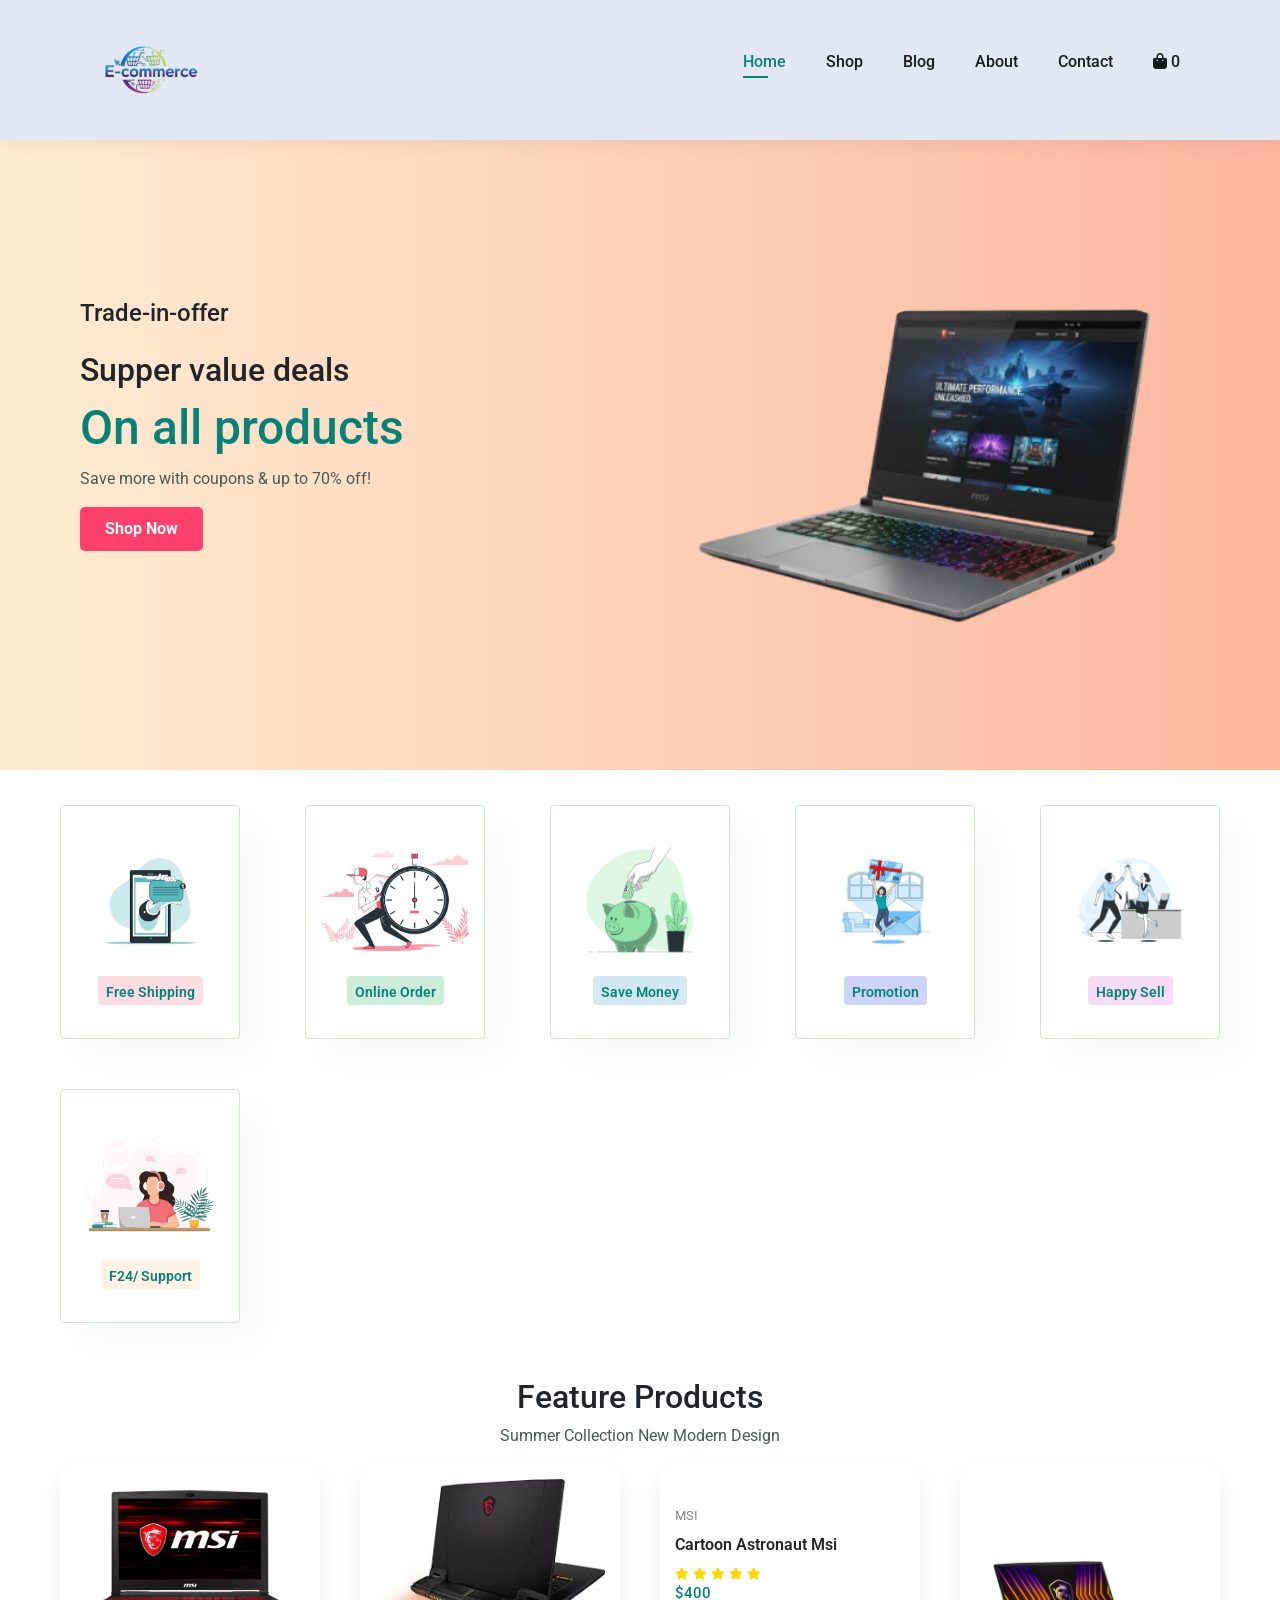
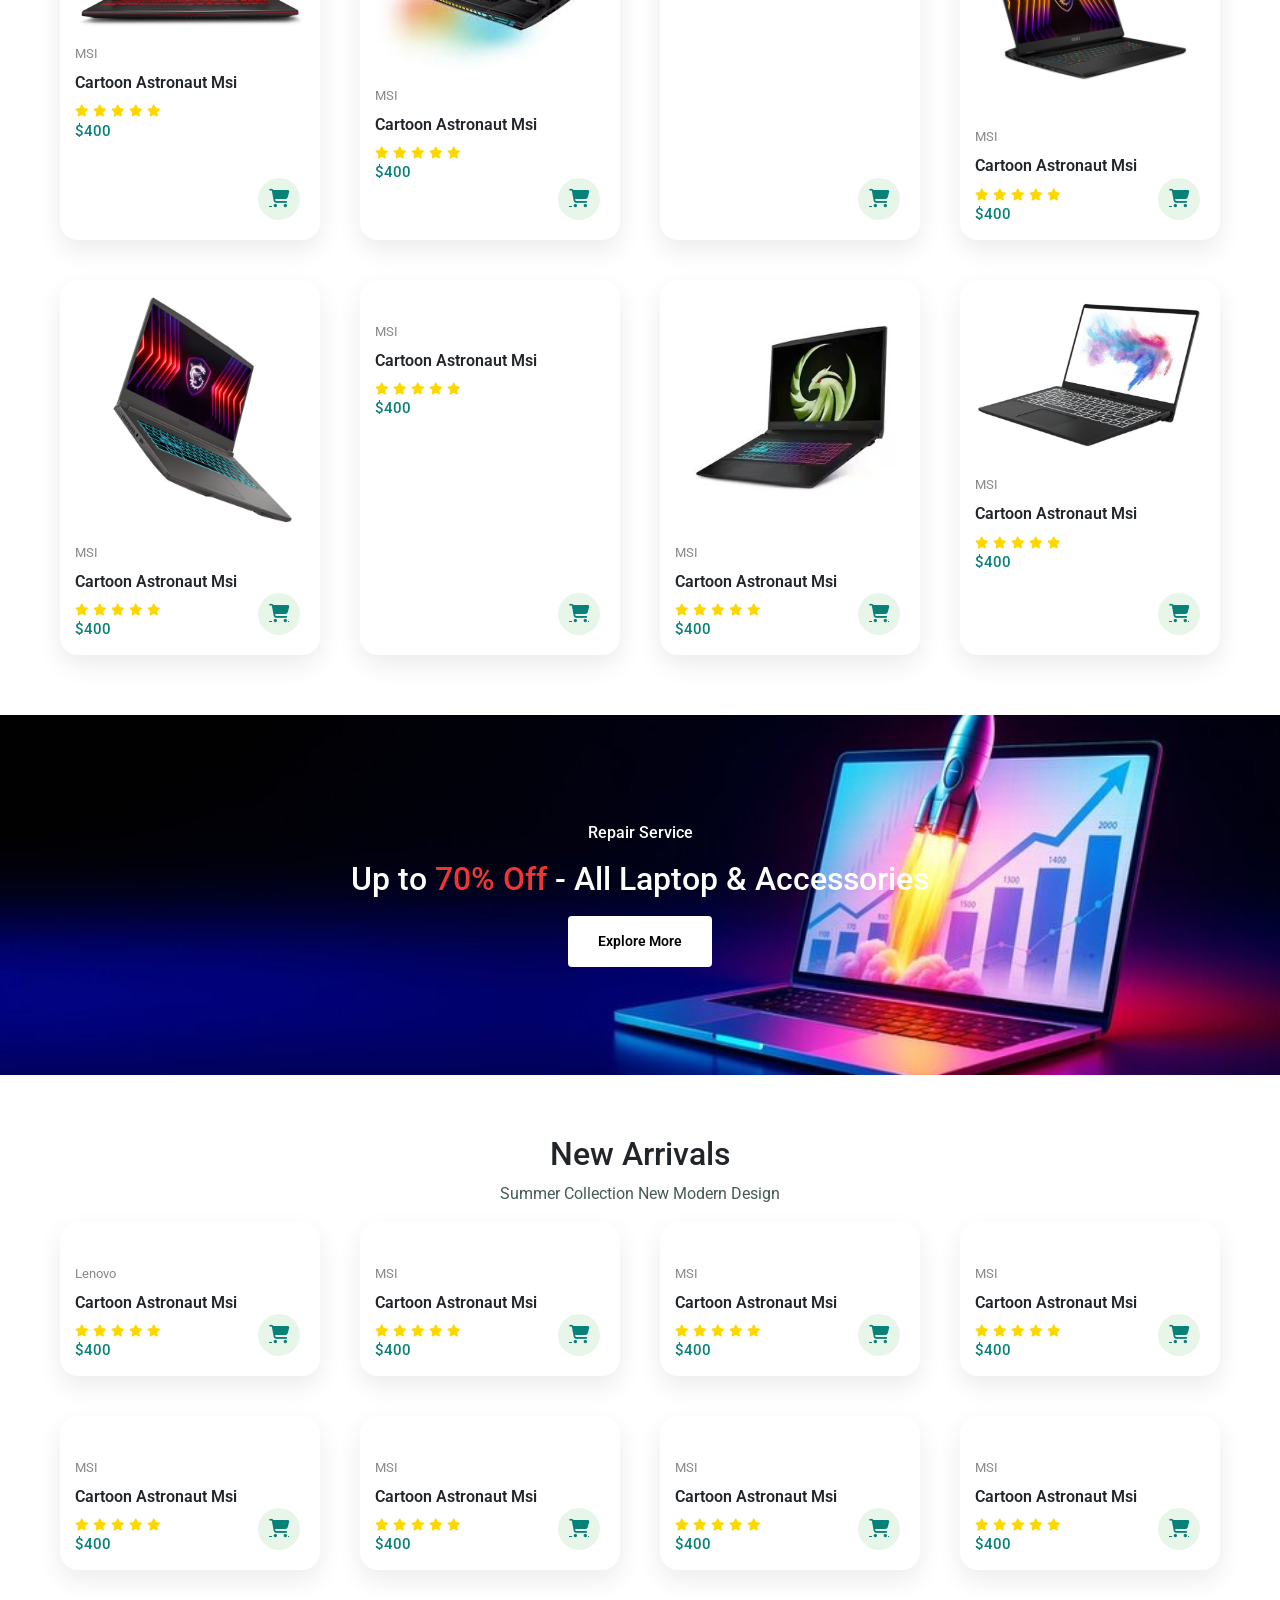
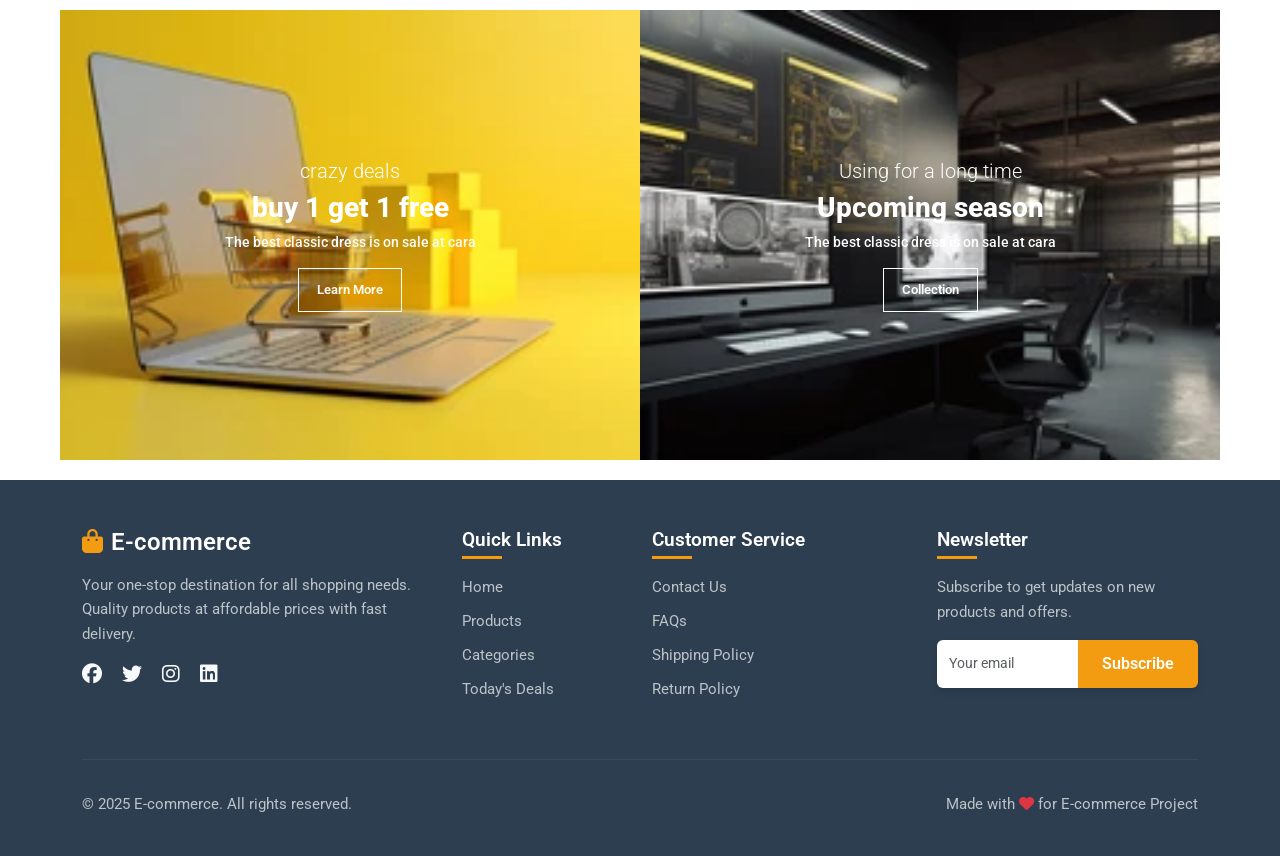
==== index.html @ ce1aa516 "shop-page" ====
<!DOCTYPE html>
<html lang="en">

<head>
    <meta charset="UTF-8">
    <meta name="viewport" content="width=device-width, initial-scale=1.0">
    <title>Home page</title>
    <link rel="stylesheet" href="/style/main.css">
    <link rel="stylesheet" href="https://cdnjs.cloudflare.com/ajax/libs/font-awesome/6.4.0/css/all.min.css">
    <link href="https://cdn.jsdelivr.net/npm/bootstrap@5.3.0-alpha1/dist/css/bootstrap.min.css" rel="stylesheet">
</head>
<body>
    <section id="header">
        <a href="#"><img class="logo" src="/assets/image/logo.png" alt=""></a>
        <div>
            <ul id="navbar">
                <li><a class="active" href="index.html">Home</a></li>
                <li><a href="/template/shop.html">Shop</a></li>
                <li><a href="/template/blog.html">Blog</a></li>
                <li><a href="/template/about.html">About</a></li>
                <li><a href="/template/contact.html">Contact</a></li>
                <li id="lg-bag">
                    <a href="/template/cart.html">
                        <i class="fa-solid fa-bag-shopping"></i>
                        <span id="cart-count">0</span>
                    </a>
                </li>

            </ul>
        </div>
        <div id="mobile">
            <a href="cart.html"> <i class="fa-solid fa-bag-shopping"></i></a>
            <i id="bar" class="fas fa-outdent"></i>
        </div>
    </section>

    <section id="hero">
        <div class="text">
            <h4>Trade-in-offer</h4>
            <h2>Supper value deals</h2>
            <h1>On all products</h1>
            <p>Save more with coupons & up to 70% off!</p>
            <button>Shop Now</button>
        </div>
        <div class="imgs">
            <img src="/assets/home/image.png" alt="">
        </div>

    </section>
    <section id="feature" class="section-p1">
        <div class="fe-box">
            <img src="/assets/home/image2.png" alt="">
            <h6>Free Shipping</h6>
        </div>
        <div class="fe-box">
            <img src="/assets/home/feat2.png" alt="">
            <h6>Online Order</h6>
        </div>
        <div class="fe-box">
            <img src="/assets/home/feat3.png" alt="">
            <h6>Save Money</h6>
        </div>
        <div class="fe-box">
            <img src="/assets/home/feat4.png" alt="">
            <h6>Promotion</h6>
        </div>
        <div class="fe-box">
            <img src="/assets/home/feat5.png" alt="">
            <h6>Happy Sell</h6>
        </div>
        <div class="fe-box">
            <img src="/assets/home/feat6.png" alt="">
            <h6>F24/ Support</h6>
        </div>
    </section>
    <section id="product1" class="section-p1">
        <h2>Feature Products</h2>
        <p>Summer Collection New Modern Design</p>
        <div class="pro-container">
            <div class="pro">
                <img src="/assets/image/image1.png" alt="">
                <div class="des">
                    <span>MSI</span>
                    <h5>Cartoon Astronaut Msi</h5>
                    <div class="star">
                        <i class="fa-solid fa-star"></i>
                        <i class="fa-solid fa-star"></i>
                        <i class="fa-solid fa-star"></i>
                        <i class="fa-solid fa-star"></i>
                        <i class="fa-solid fa-star"></i>
                    </div>
                    <h4>$400</h4>
                </div>
                <a class="cart" href="#" data-id="1" data-name="Cartoon Astronaut MSI" data-price="400"
                    data-image="/assets/image/image1.png">
                    <i class="fa-solid fa-cart-shopping"></i>
                </a>

            </div>
            <div class="pro">
                <img src="/assets/image/image2.png" alt="">
                <div class="des">
                    <span>MSI</span>
                    <h5>Cartoon Astronaut Msi</h5>
                    <div class="star">
                        <i class="fa-solid fa-star"></i>
                        <i class="fa-solid fa-star"></i>
                        <i class="fa-solid fa-star"></i>
                        <i class="fa-solid fa-star"></i>
                        <i class="fa-solid fa-star"></i>
                    </div>
                    <h4>$400</h4>
                </div>
                <a class="cart" href="#" data-id="1" data-name="Cartoon Astronaut MSI" data-price="400"
                    data-image="/assets/image/image1.png">
                    <i class="fa-solid fa-cart-shopping"></i>
                </a>

            </div>
            <div class="pro">
                <img src="https://cdn.shopify.com/s/files/1/0641/9388/8321/files/50091661_923261.png?v=1765322423"
                    alt="">
                <div class="des">
                    <span>MSI</span>
                    <h5>Cartoon Astronaut Msi</h5>
                    <div class="star">
                        <i class="fa-solid fa-star"></i>
                        <i class="fa-solid fa-star"></i>
                        <i class="fa-solid fa-star"></i>
                        <i class="fa-solid fa-star"></i>
                        <i class="fa-solid fa-star"></i>
                    </div>
                    <h4>$400</h4>
                </div>
                <a class="cart" href="#" data-id="1" data-name="Cartoon Astronaut MSI" data-price="400"
                    data-image="/assets/image/image1.png">
                    <i class="fa-solid fa-cart-shopping"></i>
                </a>

            </div>
            <div class="pro">
                <img src="/assets/image/image4.png" alt="">
                <div class="des">
                    <span>MSI</span>
                    <h5>Cartoon Astronaut Msi</h5>
                    <div class="star">
                        <i class="fa-solid fa-star"></i>
                        <i class="fa-solid fa-star"></i>
                        <i class="fa-solid fa-star"></i>
                        <i class="fa-solid fa-star"></i>
                        <i class="fa-solid fa-star"></i>
                    </div>
                    <h4>$400</h4>
                </div>
                <a class="cart" href="#" data-id="1" data-name="Cartoon Astronaut MSI" data-price="400"
                    data-image="/assets/image/image1.png">
                    <i class="fa-solid fa-cart-shopping"></i>
                </a>

            </div>
            <div class="pro">
                <img src="/assets/image/image5.png" alt="">
                <div class="des">
                    <span>MSI</span>
                    <h5>Cartoon Astronaut Msi</h5>
                    <div class="star">
                        <i class="fa-solid fa-star"></i>
                        <i class="fa-solid fa-star"></i>
                        <i class="fa-solid fa-star"></i>
                        <i class="fa-solid fa-star"></i>
                        <i class="fa-solid fa-star"></i>
                    </div>
                    <h4>$400</h4>
                </div>
                <a class="cart" href="#" data-id="1" data-name="Cartoon Astronaut MSI" data-price="400"
                    data-image="/assets/image/image1.png">
                    <i class="fa-solid fa-cart-shopping"></i>
                </a>

            </div>
            <div class="pro">
                <img src="https://blogs.windows.com/wp-content/uploads/sites/2/2017/01/MSI_NB_GT83VR_Titan_Photo12.png"
                    alt="">
                <div class="des">
                    <span>MSI</span>
                    <h5>Cartoon Astronaut Msi</h5>
                    <div class="star">
                        <i class="fa-solid fa-star"></i>
                        <i class="fa-solid fa-star"></i>
                        <i class="fa-solid fa-star"></i>
                        <i class="fa-solid fa-star"></i>
                        <i class="fa-solid fa-star"></i>
                    </div>
                    <h4>$400</h4>
                </div>
                <a class="cart" href="#" data-id="1" data-name="Cartoon Astronaut MSI" data-price="400"
                    data-image="/assets/image/image1.png">
                    <i class="fa-solid fa-cart-shopping"></i>
                </a>

            </div>
            <div class="pro">
                <img src="/assets/image/image7.png" alt="">
                <div class="des">
                    <span>MSI</span>
                    <h5>Cartoon Astronaut Msi</h5>
                    <div class="star">
                        <i class="fa-solid fa-star"></i>
                        <i class="fa-solid fa-star"></i>
                        <i class="fa-solid fa-star"></i>
                        <i class="fa-solid fa-star"></i>
                        <i class="fa-solid fa-star"></i>
                    </div>
                    <h4>$400</h4>
                </div>
                <a class="cart" href="#" data-id="1" data-name="Cartoon Astronaut MSI" data-price="400"
                    data-image="/assets/image/image1.png">
                    <i class="fa-solid fa-cart-shopping"></i>
                </a>

            </div>
            <div class="pro">
                <img src="/assets/image/image8.png" alt="">
                <div class="des">
                    <span>MSI</span>
                    <h5>Cartoon Astronaut Msi</h5>
                    <div class="star">
                        <i class="fa-solid fa-star"></i>
                        <i class="fa-solid fa-star"></i>
                        <i class="fa-solid fa-star"></i>
                        <i class="fa-solid fa-star"></i>
                        <i class="fa-solid fa-star"></i>
                    </div>
                    <h4>$400</h4>
                </div>
                <a class="cart" href="#" data-id="1" data-name="Cartoon Astronaut MSI" data-price="400"
                    data-image="/assets/image/image1.png">
                    <i class="fa-solid fa-cart-shopping"></i>
                </a>

            </div>
        </div>
    </section>
    <section id="banner" class="section-m1">
        <h4>Repair Service</h4>
        <h2>Up to <span>70% Off</span> - All Laptop & Accessories</h2>
        <button class="normal">Explore More </button>
    </section>
    <section id="product1" class="section-p1">
        <h2>New Arrivals</h2>
        <p>Summer Collection New Modern Design</p>
        <div class="pro-container">
            <div class="pro">
                <img src="https://greentech.com.bd/image/cache/catalog/flex-5i-005-550x550.jpg" alt="">
                <div class="des">
                    <span>Lenovo</span>
                    <h5>Cartoon Astronaut Msi</h5>
                    <div class="star">
                        <i class="fa-solid fa-star"></i>
                        <i class="fa-solid fa-star"></i>
                        <i class="fa-solid fa-star"></i>
                        <i class="fa-solid fa-star"></i>
                        <i class="fa-solid fa-star"></i>
                    </div>
                    <h4>$400</h4>
                </div>
                <a class="cart" href="#" data-id="1" data-name="Cartoon Astronaut MSI" data-price="400"
                    data-image="/assets/image/image1.png">
                    <i class="fa-solid fa-cart-shopping"></i>
                </a>

            </div>
            <div class="pro">
                <img src="https://www.cnet.com/a/img/resize/aad17ff31349a2e2b9a6fb7e4ceab16447e57f96/hub/2013/10/18/03a582ca-6798-11e3-846b-14feb5ca9861/A10_04.jpg?auto=webp&width=1200"
                    alt="">
                <div class="des">
                    <span>MSI</span>
                    <h5>Cartoon Astronaut Msi</h5>
                    <div class="star">
                        <i class="fa-solid fa-star"></i>
                        <i class="fa-solid fa-star"></i>
                        <i class="fa-solid fa-star"></i>
                        <i class="fa-solid fa-star"></i>
                        <i class="fa-solid fa-star"></i>
                    </div>
                    <h4>$400</h4>
                </div>
                <a class="cart" href="#" data-id="1" data-name="Cartoon Astronaut MSI" data-price="400"
                    data-image="/assets/image/image1.png">
                    <i class="fa-solid fa-cart-shopping"></i>
                </a>

            </div>
            <div class="pro">
                <img src="https://www.notebookcheck.net/fileadmin/Notebooks/News/_nc4/lenovo_tab_plus_jbl_speaker_usa_launch.JPG"
                    alt="">
                <div class="des">
                    <span>MSI</span>
                    <h5>Cartoon Astronaut Msi</h5>
                    <div class="star">
                        <i class="fa-solid fa-star"></i>
                        <i class="fa-solid fa-star"></i>
                        <i class="fa-solid fa-star"></i>
                        <i class="fa-solid fa-star"></i>
                        <i class="fa-solid fa-star"></i>
                    </div>
                    <h4>$400</h4>
                </div>
                <a class="cart" href="#" data-id="1" data-name="Cartoon Astronaut MSI" data-price="400"
                    data-image="/assets/image/image1.png">
                    <i class="fa-solid fa-cart-shopping"></i>
                </a>

            </div>
            <div class="pro">
                <img src="https://encrypted-tbn0.gstatic.com/images?q=tbn:ANd9GcRJBr8BwlHSFMvH_uQuU6ZvaNQVBdOLremVFw&s"
                    alt="">
                <div class="des">
                    <span>MSI</span>
                    <h5>Cartoon Astronaut Msi</h5>
                    <div class="star">
                        <i class="fa-solid fa-star"></i>
                        <i class="fa-solid fa-star"></i>
                        <i class="fa-solid fa-star"></i>
                        <i class="fa-solid fa-star"></i>
                        <i class="fa-solid fa-star"></i>
                    </div>
                    <h4>$400</h4>
                </div>
                <a class="cart" href="#" data-id="1" data-name="Cartoon Astronaut MSI" data-price="400"
                    data-image="/assets/image/image1.png">
                    <i class="fa-solid fa-cart-shopping"></i>
                </a>

            </div>
            <div class="pro">
                <img src="https://cdn.videocardz.com/1/2024/08/THINKBOOK-HYBRID.jpg" alt="">
                <div class="des">
                    <span>MSI</span>
                    <h5>Cartoon Astronaut Msi</h5>
                    <div class="star">
                        <i class="fa-solid fa-star"></i>
                        <i class="fa-solid fa-star"></i>
                        <i class="fa-solid fa-star"></i>
                        <i class="fa-solid fa-star"></i>
                        <i class="fa-solid fa-star"></i>
                    </div>
                    <h4>$400</h4>
                </div>
                <a class="cart" href="#" data-id="1" data-name="Cartoon Astronaut MSI" data-price="400"
                    data-image="/assets/image/image1.png">
                    <i class="fa-solid fa-cart-shopping"></i>
                </a>

            </div>
            <div class="pro">
                <img src="https://cdn.arstechnica.net/wp-content/uploads/2019/05/Lenovo_Worlds_First_Foldable_PC_1.png"
                    alt="">
                <div class="des">
                    <span>MSI</span>
                    <h5>Cartoon Astronaut Msi</h5>
                    <div class="star">
                        <i class="fa-solid fa-star"></i>
                        <i class="fa-solid fa-star"></i>
                        <i class="fa-solid fa-star"></i>
                        <i class="fa-solid fa-star"></i>
                        <i class="fa-solid fa-star"></i>
                    </div>
                    <h4>$400</h4>
                </div>
                <a class="cart" href="#" data-id="1" data-name="Cartoon Astronaut MSI" data-price="400"
                    data-image="/assets/image/image1.png">
                    <i class="fa-solid fa-cart-shopping"></i>
                </a>

            </div>
            <div class="pro">
                <img src="https://s.yimg.com/os/creatr-uploaded-images/2022-12/88925c70-87bf-11ed-b6a5-7c3102273a27"
                    alt="">
                <div class="des">
                    <span>MSI</span>
                    <h5>Cartoon Astronaut Msi</h5>
                    <div class="star">
                        <i class="fa-solid fa-star"></i>
                        <i class="fa-solid fa-star"></i>
                        <i class="fa-solid fa-star"></i>
                        <i class="fa-solid fa-star"></i>
                        <i class="fa-solid fa-star"></i>
                    </div>
                    <h4>$400</h4>
                </div>
                <a class="cart" href="#" data-id="1" data-name="Cartoon Astronaut MSI" data-price="400"
                    data-image="/assets/image/image1.png">
                    <i class="fa-solid fa-cart-shopping"></i>
                </a>

            </div>
            <div class="pro">
                <img src="https://diamu.com.bd/wp-content/uploads/2021/07/Lenovo-Tab-M10-HD-2nd-Gen-Tablet.png.webp"
                    alt="">
                <div class="des">
                    <span>MSI</span>
                    <h5>Cartoon Astronaut Msi</h5>
                    <div class="star">
                        <i class="fa-solid fa-star"></i>
                        <i class="fa-solid fa-star"></i>
                        <i class="fa-solid fa-star"></i>
                        <i class="fa-solid fa-star"></i>
                        <i class="fa-solid fa-star"></i>
                    </div>
                    <h4>$400</h4>
                </div>
                <a class="cart" href="#" data-id="1" data-name="Cartoon Astronaut MSI" data-price="400"
                    data-image="/assets/image/image1.png">
                    <i class="fa-solid fa-cart-shopping"></i>
                </a>

            </div>
        </div>
    </section>

    <section id="sm-banner" class="section-p1">
        <div class="banner-box">
            <h4>crazy deals</h4>
            <h2>buy 1 get 1 free</h2>
            <span>The best classic dress is on sale at cara</span>
            <button class="white">Learn More</button>
        </div>
        <div class="banner-box banner-box2">
            <h4>Using for a long time</h4>
            <h2>Upcoming season</h2>
            <span>The best classic dress is on sale at cara</span>
            <button class="white">Collection</button>
        </div>
    </section>
    <footer>
        <div class="container">
            <div class="row">
                <div class="col-lg-4 mb-4">
                    <h4 class="mb-3"><i class="fas fa-shopping-bag me-2"></i>E-commerce</h4>
                    <p>Your one-stop destination for all shopping needs. Quality products at affordable prices with fast
                        delivery.</p>
                    <div class="mt-3">
                        <a href="#" class="text-light me-3"><i class="fab fa-facebook fa-lg"></i></a>
                        <a href="#" class="text-light me-3"><i class="fab fa-twitter fa-lg"></i></a>
                        <a href="#" class="text-light me-3"><i class="fab fa-instagram fa-lg"></i></a>
                        <a href="#" class="text-light"><i class="fab fa-linkedin fa-lg"></i></a>
                    </div>
                </div>
                <div class="col-lg-2 col-md-4 mb-4">
                    <h5 class="mb-3">Quick Links</h5>
                    <div class="footer-links">
                        <p><a href="#home">Home</a></p>
                        <p><a href="#products">Products</a></p>
                        <p><a href="#categories">Categories</a></p>
                        <p><a href="#deals">Today's Deals</a></p>
                    </div>
                </div>
                <div class="col-lg-3 col-md-4 mb-4">
                    <h5 class="mb-3">Customer Service</h5>
                    <div class="footer-links">
                        <p><a href="#">Contact Us</a></p>
                        <p><a href="#">FAQs</a></p>
                        <p><a href="#">Shipping Policy</a></p>
                        <p><a href="#">Return Policy</a></p>
                    </div>
                </div>
                <div class="col-lg-3 col-md-4 mb-4">
                    <h5 class="mb-3">Newsletter</h5>
                    <p>Subscribe to get updates on new products and offers.</p>
                    <div class="input-group">
                        <input type="email" class="form-control" placeholder="Your email">
                        <button class="btn btn-primary" type="button">Subscribe</button>
                    </div>
                </div>
            </div>
            <hr class="mt-4">
            <div class="row">
                <div class="col-md-6 text-center text-md-start">
                    <p>&copy; 2025 E-commerce. All rights reserved.</p>
                </div>
                <div class="col-md-6 text-center text-md-end">
                    <p>Made with <i class="fas fa-heart text-danger"></i> for E-commerce Project</p>
                </div>
            </div>
        </div>
    </footer>
    <script src="/script/script.js"></script>
</body>

</html>
---- style/main.css ----
@import url('https://fonts.googleapis.com/css2?family=Battambang:wght@100;300;400;700;900&family=Koh+Santepheap:wght@100;300;400;700;900&family=Roboto:ital,wght@0,100..900;1,100..900&display=swap');

* {
    font-family: "Roboto", sans-serif;
}


.section-p1 {
    padding: 20px 60px;

}

.section-m1 {
    margin: 40px 0;
}

button.normal {
    font-size: 14px;
    font-weight: 600;
    padding: 15px 30px;
    counter-reset: #000;
    background-color: #fff;
    border-radius: 4px;
    cursor: pointer;
    border: none;
    outline: none;
    transition: 0.2s;
}

button.white {
    font-size: 13px;
    font-weight: 600;
    padding: 11px 18px;
    color: #fff;
    counter-reset: #fff;
    background-color: transparent;
    cursor: pointer;
    border: 1px solid #fff;
    outline: none;
    transition: 0.2s;
}



h2 {
    font-size: 32px;
    font-weight: 500;
}

p {
    color: #465b52;
    font-size: 16px;
    margin: 15px 0 20px 0;
}

body {
    width: 100%;
}

.logo {
    width: 140px;
    height: 140px;
}

#header {
    display: flex;
    align-items: center;
    justify-content: space-between;
    padding: 0 80px;
    background-color: #e3e6f3;
    box-shadow: 0 5px 15px rgba(0, 0, 0, 0.06);
    z-index: 1000;
    position: sticky;
    top: 0;
    left: 0;
}

#navbar {
    display: flex;
    justify-content: center;
    align-items: center;
}

#navbar li {
    list-style: none;
    padding: 0 20px;
    position: relative;

}

#navbar li a {
    text-decoration: none;
    font-size: 16px;
    font-weight: 500;
    color: #1a1a1a;
    transition: 0.3s ease;
}

#navbar li a:hover,
#navbar li a.active {
    color: #088178;
}

#navbar li a.active::after,
#navbar li a:hover::after {
    content: "";
    width: 30%;
    height: 2px;
    background: #088178;
    position: absolute;
    bottom: -4px;
    left: 20px;
}

#mobile {
    display: none;
    align-items: center;
}

#close {
    display: none;
}


#hero {
    box-sizing: border-box;
    width: 100%;
    padding: 40px 80px;
    display: flex;
    justify-content: space-between;
    align-items: center;
    background: linear-gradient(to right, #ffecd2, #fcb69f);
}

#hero .text {
    margin-top: -60px;
}

#hero .text h1 {
    width: 100%;
    font-size: 48px;
    margin: 10px 0;
}

.pro img {
    width: 100%;
    object-fit: cover;
}

.fe-box img {
    width: 70px;
    margin-bottom: 10px;
}

#hero .imgs img {
    width: 550px;
    border-radius: 15px;
}

#hero h4 {
    padding-bottom: 15px;
}

#hero h1 {
    color: #088178;
}

#hero .text button {
    padding: 10px 25px;
    background-color: #ff3f6c;
    color: #fff;
    border: none;
    border-radius: 5px;
    font-weight: bold;
    transition: all 0.3s ease;
}

#hero .text button:hover {
    background-color: #e62e55;
}

#feature {
    font-size: 22px;
    display: flex;
    align-items: center;
    justify-content: space-between;
    flex-wrap: wrap;

}

#feature .fe-box {
    width: 180px;
    text-align: center;
    padding: 25px 15px;
    box-shadow: 20px 20px 34px rgba(0, 0, 0, 0.05);
    border: 1px solid #e4e4e4;
    border-radius: 6px;
    margin: 15px 0;
    transition: 0.3s ease;
    background-color: #fff;
}

#feature .fe-box img {
    width: 100%;
    height: 120px;
    object-fit: contain;
    margin-bottom: 10px;
}

#feature .fe-box:hover {
    box-shadow: 10px 10px 54px rgba(0, 0, 0, 0.1);
    transform: translateY(-5px);
}

#feature .fe-box h6 {
    display: inline-block;
    padding: 6px 12px;
    line-height: 1;
    border-radius: 4px;
    color: #088178;
    background-color: #fddde4;
    font-size: 14px;
    font-weight: 600;
}

#feature .fe-box:nth-child(2) h6 {
    background-color: #cdeddc;
}

#feature .fe-box:nth-child(3) h6 {
    background-color: #d1e8f2;
}

#feature .fe-box:nth-child(4) h6 {
    background-color: #cdd4f8;
}

#feature .fe-box:nth-child(5) h6 {
    background-color: #f6dbf6;
}

#feature .fe-box:nth-child(6) h6 {
    background-color: #fff2e5;
}

#product1 .pro .des span,
#product1 .pro .des h5,
#product1 .pro .des .star,
#product1 .pro .des h4 {
    line-height: 1.2;
    margin: 2px 0;
}

#product1 {
    text-align: center;
}

#product1 .pro-container {
    display: grid;
    grid-template-columns: repeat(auto-fit, minmax(250px, 1fr));
    gap: 40px;

}

.star {
    margin: 4px 0;
}

.star i {
    color: gold;
    font-size: 12px;
}

.pro {
    background: #fff;
    border-radius: 18px;
    padding: 15px;
    box-shadow: 0 10px 25px rgba(0, 0, 0, 0.08);
    position: relative;
    transition: transform 0.3s ease, box-shadow 0.3s ease;
}

#product1 .pro:hover {
    transform: translateY(-6px);
    box-shadow: 0 15px 35px rgba(0, 0, 0, 0.12);
}

#product1 .pro img {
    width: 100%;
    border-radius: 14px;
    margin-bottom: 15px;
    object-fit: cover;
}

#product1 .pro .des {
    text-align: left;
}

#product1 .pro .des span {
    color: #888;
    font-size: 13px;
}

#product1 .pro .des h5 {
    margin: 8px 0;
    font-size: 16px;
    font-weight: 600;
}

#product1 .pro .des h4 {
    font-size: 15px;
    font-weight: 500;
    color: #088178;
}

#product1 .pro .cart {
    position: absolute;
    bottom: 20px;
    right: 20px;
    width: 42px;
    height: 42px;
    background: #e8f6ea;
    border-radius: 50%;
    display: flex;
    align-items: center;
    justify-content: center;
    color: #088178;
    font-size: 18px;
    transition: 0.3s;
}


#banner {
    display: flex;
    flex-direction: column;
    justify-content: center;
    align-items: center;
    text-align: center;
    background-image: url("/assets/home/bg.png");
    width: 100%;
    height: 40vh;
    background-size: cover;
    background-position: center;
}

#banner h4 {
    color: #fff;
    font-size: 16px;

}

#banner h2 {
    color: #fff;
    font-size: 32px;
    padding: 10px 0;
}

#banner h2 span {
    color: #ef3636;

}

#banner button:hover {
    background-color: #088178;
    color: #fff;
}

#sm-banner .banner-box {
    display: flex;
    flex-direction: column;
    justify-content: center;
    align-items: center;
    text-align: center;
    background-image: url("/assets/home/back.png");
    width: 100%;
    height: 50vh;
    background-size: cover;
    background-position: center;
    padding: 30px;
}

#navbar li a:hover,
#navbar li a.active {
    color: #088178;
}

#navbar li a.active::after,
#navbar li a:hover::after {
    content: "";
    width: 30%;
    height: 2px;
    background: #088178;
    position: absolute;
    bottom: -4px;
    left: 20px;
}

#hero {
    font-size: 20px;
    width: 100%;
    display: flex;
    flex-direction: row;
    justify-content: space-between;
    justify-items: center;
}

.text {
    width: 100%;
    margin-top: 100px;
}

.imgs {
    width: 100%;
    margin-left: 40px;
}

.imgs img {
    width: 100%;
    height: 100%;
}

#hero h4 {
    padding-bottom: 15px;
}

#hero h1 {
    color: #088178;
}

#hero button {
    background-color: #088178;
    border-color: #088178;
    color: white;
    font-size: 16px;
    font-weight: 500;
    padding: 14px 80px 14px 65px;
    border-radius: 8px;
    cursor: pointer;
    background-repeat: no-repeat;
}

#hero button:hover {
    background-color: transparent;
    color: #088178;
}

#feature {
    gap: 20px;
    display: flex;
    align-items: center;
    justify-content: space-between;
    flex-wrap: wrap;

}

#feature .fe-box {
    font-size: 24px;
    width: 180px;
    text-align: center;
    padding: 25px 15px;
    box-shadow: 20px 20px 34px rgba(0, 0, 0, 0.03);
    border: 1px solid #cce7d0;
    border-radius: 4px;
    margin: 15px 0;
}

#feature .fe-box img {
    width: 100%;
    margin-top: 10px;
}

#feature .fe-box:hover {
    box-shadow: 10px 10px 54px rgba(70, 62, 221, 0.2);
}

#feature .fe-box h6 {
    display: inline-block;
    padding: 9px 8px 6px 8px;
    line-height: 1;
    border-radius: 4px;
    color: #088178;
    background-color: #fddde4;

}

#sm-banner .banner-box2 {
    background-image: url("/assets/home/back2.png");
}

.banner-box h4 {
    font-size: 20px;
    color: #fff;
    font-weight: 300;
}

.banner-box h2 {
    font-size: 28px;
    color: #fff;
    font-weight: 800;
}

.banner-box span {
    font-size: 14px;
    color: #fff;
    font-weight: 500;
    padding-bottom: 15px;
}

#sm-banner .banner-box:hover button {
    background: #088178;
    border: 1px solid #088178;
}

#sm-banner {
    display: flex;
    justify-content: space-between;
}

#banner3 {
    display: flex;
    justify-content: space-between;
    flex-wrap: wrap;
    text-align: center;
    gap: 20px;
}

#banner3 .banner-box {
    display: flex;
    flex-direction: column;
    justify-content: center;
    align-items: flex-start;
    text-align: center;
    background-image: url("/assets/bachground.png");
    width: 20%;
    height: 30vh;
    background-size: cover;
    background-position: center;
    padding: 20px;
    margin-bottom: 20px;
}

#banner3 .banner-box2 {
    background-image: url("/assets/background2.png");
}

#banner3 .banner-box3 {
    background-image: url("/assets/background3.png");
}

#banner3 h2 {
    font-weight: 900;
    font-size: 22px;
}

#banner3 h3 {
    color: #ef3636;
    font-weight: 800;
    font-size: 15px;
}

#newsletters {
    display: flex;
    justify-content: space-around;
    flex-wrap: wrap;
    align-items: center;
    margin: 40px;
    background-repeat: no-repeat;
    background-position: 20% 30%;
    background-color: #041e42;
}

#newsletters h4 {
    font-size: 22px;
    font-weight: 700;
    color: #fff;
}

#newsletters p {
    font-size: 14px;
    font-weight: 600;
    color: #818ea0;
}

#newsletters p span {
    color: #ffdb27;
}

#newsletters .form {
    display: flex;
    width: 40%;
}

#newsletters input {
    height: 3.125rem;
    padding: 0 1.23em;
    font-size: 14px;
    width: 100%;
    border: 1px solid transparent;
    border-radius: 4px;
    outline: none;
    border-top-right-radius: 0;
    border-bottom-right-radius: 0;
}

#newsletters button {
    background: #088178;
    color: #fff;
    white-space: nowrap;
    border-top-left-radius: 0;
    border-bottom-left-radius: 0;
}

@media (max-width:799px) {

    .section-p1 {
        padding: 40px 40px;
    }

    #navbar {
        display: flex;
        align-items: flex-start;
        flex-direction: column;
        justify-content: flex-start;
        position: fixed;
        top: 0;
        right: -300px;
        height: 100vh;
        width: 300px;
        background-color: #e3e6f3;
        box-shadow: 0 40px 60px rgba(0, 0, 0, 0.01);
        padding: 80px 0 0 10px;
        transition: 0.3s;
    }

    #navbar.active {
        right: 0;
    }

    #navbar li {
        margin-bottom: 25px;

    }

    #mobile {
        display: flex;
        align-items: center;
    }

    #mobile i {
        color: #1a1a1a;
        font-size: 24px;
        padding-left: 20px;
    }

    #close {
        display: initial;
        position: absolute;
        top: 30px;
        left: 30px;
        color: #222;
        font-size: 24px;

    }

    #lg-bag {
        display: none;
    }

    #hero {
        height: 70vh;
        padding: 0 80px;
        background-position: top 30% right 30%;
    }

    #feater {
        justify-content: center;
    }

    #feature .fe-box {
        margin: 15px 15px;
    }

    #product1 .pro-container {
        justify-content: center;
    }


    #product1 .pro {
        margin: 15px;
    }

    #banner3 {
        justify-content: center;
    }

    #banner3 .banner-box {
        width: 100%;
        height: 25vh;
    }

    #hero {
        flex-direction: column;
        text-align: center;
    }

    .imgs {
        margin-left: 0;
    }
}


/* === Registration Modal === */
#registerModal {
    display: none;
    position: fixed;
    z-index: 2000;
    left: 0;
    top: 0;
    width: 100%;
    height: 100%;
    overflow: auto;
    background-color: rgba(0, 0, 0, 0.7);
}

#registerModal .modal-content {
    background-color: #fff;
    margin: 10% auto;
    padding: 30px;
    border-radius: 10px;
    width: 400px;
    max-width: 90%;
    text-align: center;
}

#registerModal input {
    width: 80%;
    padding: 10px;
    margin: 10px 0;
    border-radius: 5px;
    border: 1px solid #ddd;
}

#registerModal button {
    padding: 10px 20px;
    background-color: #ff3f6c;
    border: none;
    color: #fff;
    border-radius: 5px;
    margin-top: 10px;
}

#registerModal .close {
    position: absolute;
    top: 10px;
    right: 20px;
    font-size: 24px;
    cursor: pointer;
}


/* ShopEasy Footer Styles */
:root {
    --primary-color: #2c3e50;
    --secondary-color: #3498db;
    --accent-color: #f39c12;
    --light-color: #ecf0f1;
    --dark-color: #2c3e50;
    --text-color: #333;
    --text-light: #7f8c8d;
}

/* Footer Container */
footer {
    background-color: var(--primary-color);
    color: var(--light-color);
    padding: 3rem 0 1.5rem;
    font-family: 'Segoe UI', Tahoma, Geneva, Verdana, sans-serif;
}

/* Headings */
footer h4,
footer h5 {
    color: white;
    font-weight: 600;
}

footer h4 {
    font-size: 1.5rem;
    margin-bottom: 1rem;
}

footer h4 i {
    color: var(--accent-color);
}

footer h5 {
    font-size: 1.2rem;
    margin-bottom: 1.2rem;
    position: relative;
    padding-bottom: 0.5rem;
}

footer h5::after {
    content: '';
    position: absolute;
    left: 0;
    bottom: 0;
    width: 40px;
    height: 3px;
    background-color: var(--accent-color);
}

/* Text and Paragraphs */
footer p {
    color: #bdc3c7;
    line-height: 1.6;
    font-size: 0.95rem;
}

/* Quick Links and Customer Service Sections */
.footer-links p {
    margin-bottom: 0.6rem;
}

.footer-links a {
    color: #bdc3c7;
    text-decoration: none;
    transition: all 0.3s ease;
    display: inline-block;
}

.footer-links a:hover {
    color: white;
    padding-left: 5px;
}

/* Social Media Icons */
footer .social-icons a {
    display: inline-block;
    width: 38px;
    height: 38px;
    background-color: rgba(255, 255, 255, 0.1);
    border-radius: 50%;
    text-align: center;
    line-height: 38px;
    margin-right: 10px;
    transition: all 0.3s ease;
}

footer .social-icons a:hover {
    background-color: var(--accent-color);
    transform: translateY(-5px);
}

/* Newsletter Form */
footer .input-group {
    box-shadow: 0 4px 6px rgba(0, 0, 0, 0.1);
    border-radius: 4px;
    overflow: hidden;
    margin-top: 0.5rem;
}

footer .input-group input {
    border: none;
    padding: 0.75rem;
    font-size: 0.9rem;
    color: var(--text-color);
}

footer .input-group input:focus {
    outline: none;
    box-shadow: 0 0 0 2px rgba(243, 156, 18, 0.3);
}

footer .input-group button {
    background-color: var(--accent-color);
    border: none;
    color: white;
    font-weight: 600;
    padding: 0.75rem 1.5rem;
    transition: background-color 0.3s ease;
}

footer .input-group button:hover {
    background-color: #e67e22;
}

/* Divider Line */
footer hr {
    border-color: rgba(255, 255, 255, 0.1);
    margin: 2rem 0;
    opacity: 0.5;
}

/* Copyright Section */
footer .copyright p {
    color: #95a5a6;
    font-size: 0.9rem;
    margin-bottom: 0;
}

footer .copyright .text-danger {
    color: #e74c3c !important;
}

/* Animation for the heart icon */
@keyframes heartbeat {
    0% {
        transform: scale(1);
    }

    50% {
        transform: scale(1.1);
    }

    100% {
        transform: scale(1);
    }
}

footer .fa-heart {
    animation: heartbeat 1.5s infinite;
    display: inline-block;
}

/* Responsive Adjustments */
@media (max-width: 768px) {
    footer {
        text-align: center;
    }

    footer h5::after {
        left: 50%;
        transform: translateX(-50%);
    }

    footer .social-icons {
        justify-content: center;
        margin-bottom: 1.5rem;
    }

    .footer-links a:hover {
        padding-left: 0;
    }

    footer .copyright .text-md-start,
    footer .copyright .text-md-end {
        text-align: center !important;
        margin-bottom: 0.5rem;
    }
}

/* Additional spacing for better visual hierarchy */
footer .mb-4 {
    margin-bottom: 1.5rem !important;
}

footer .mt-3 {
    margin-top: 1rem !important;
}

footer .mt-4 {
    margin-top: 1.5rem !important;
}
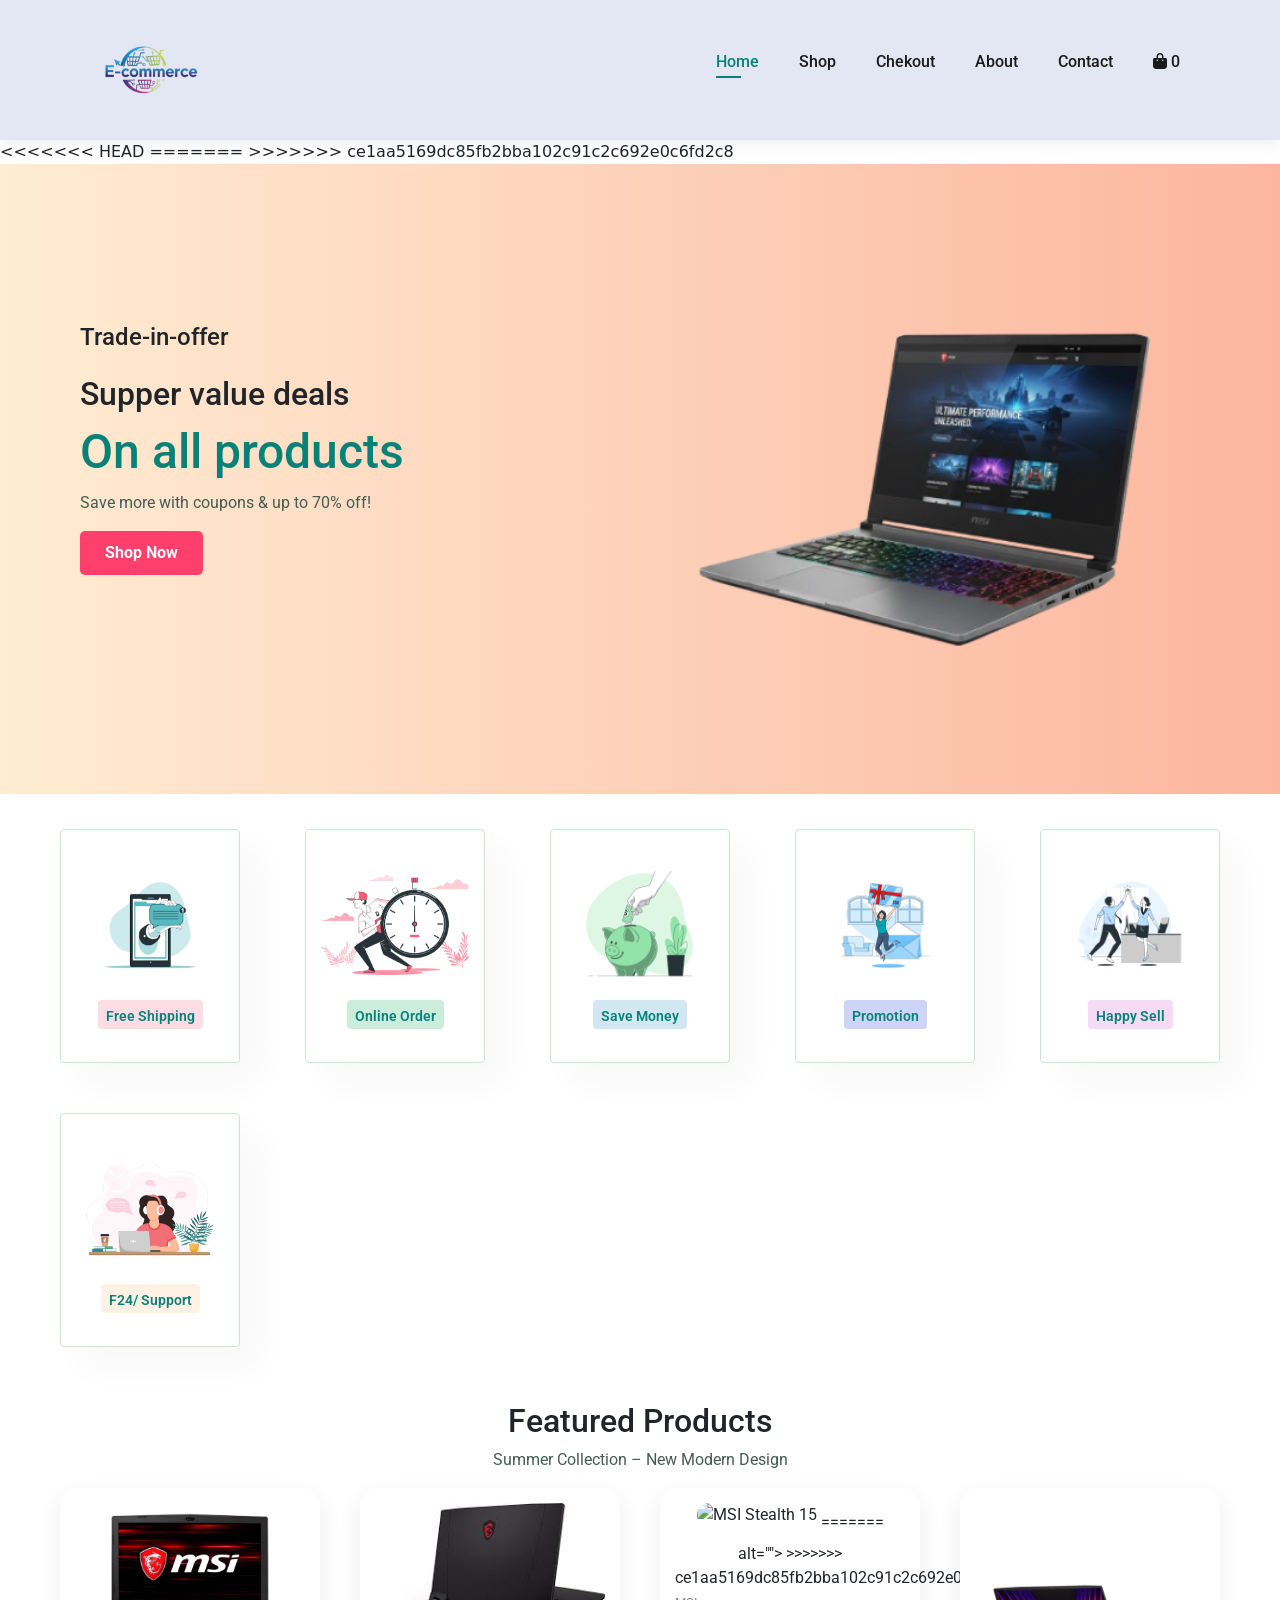
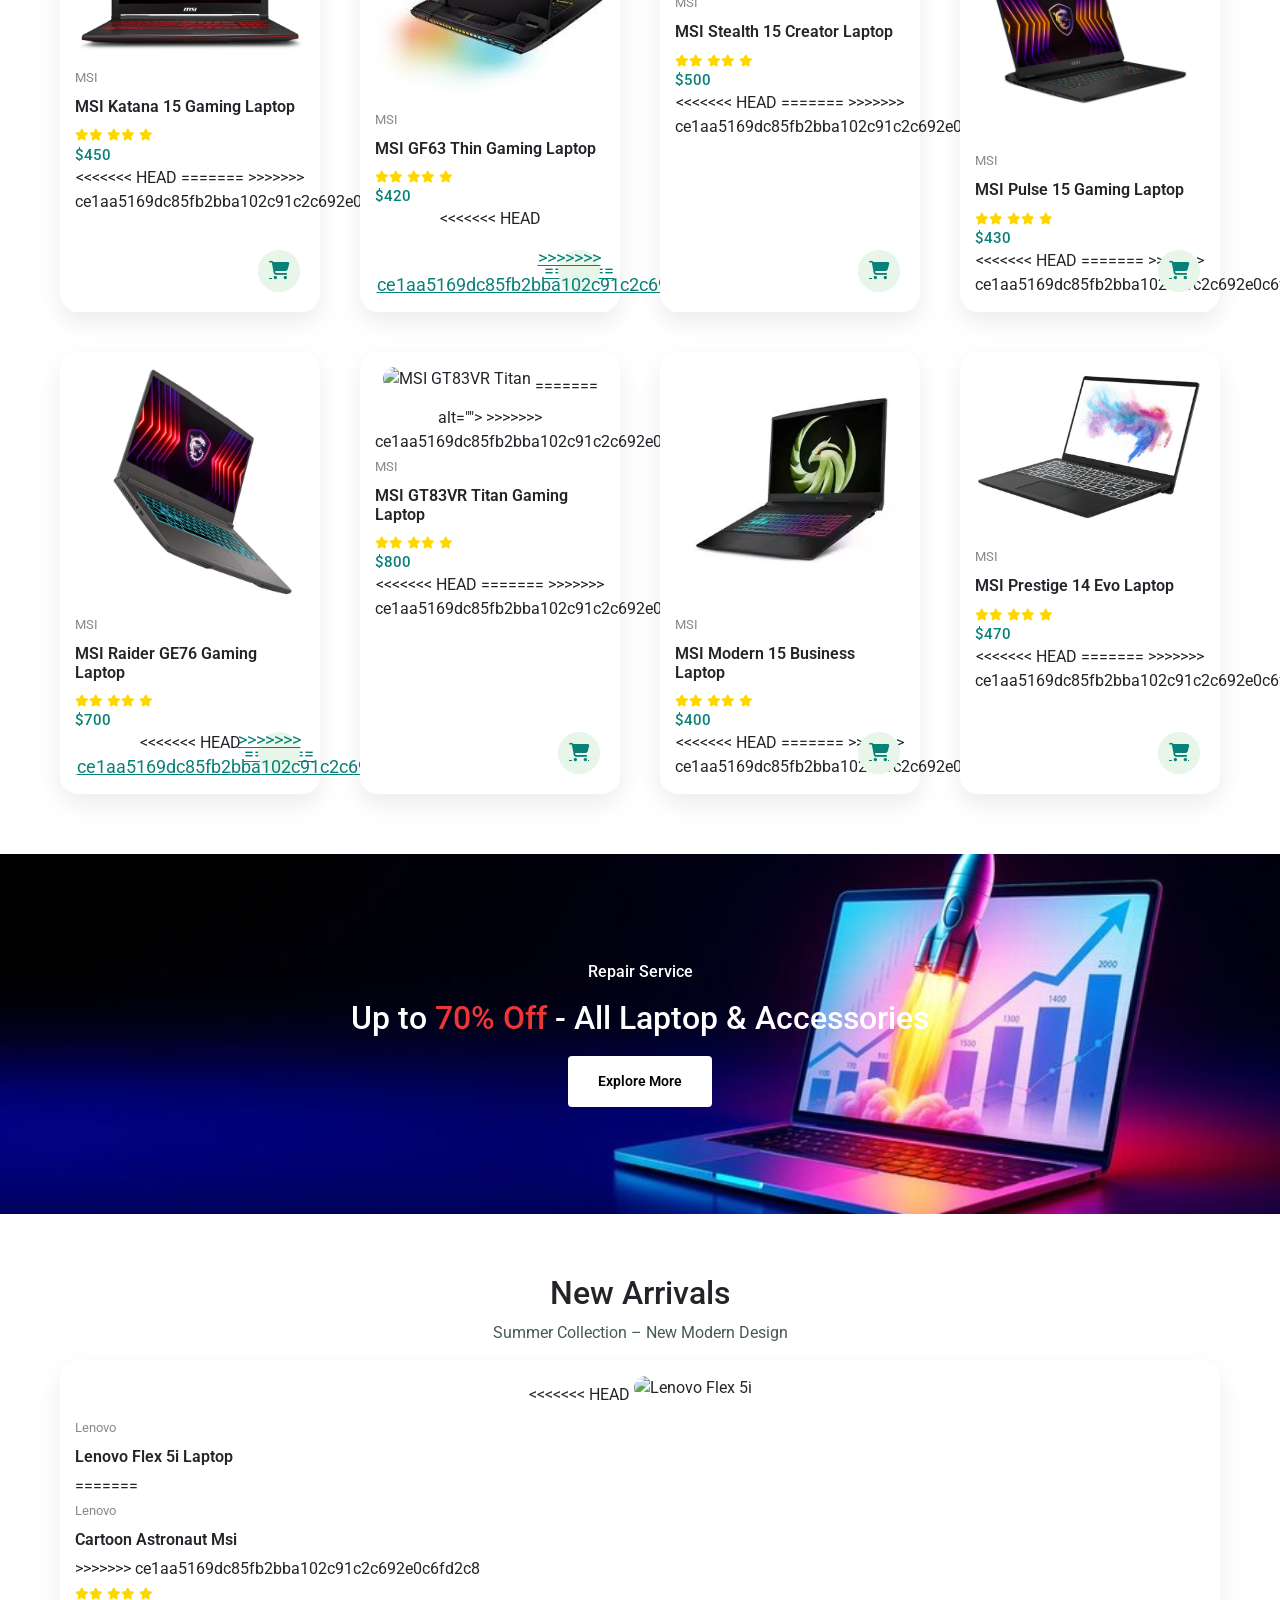
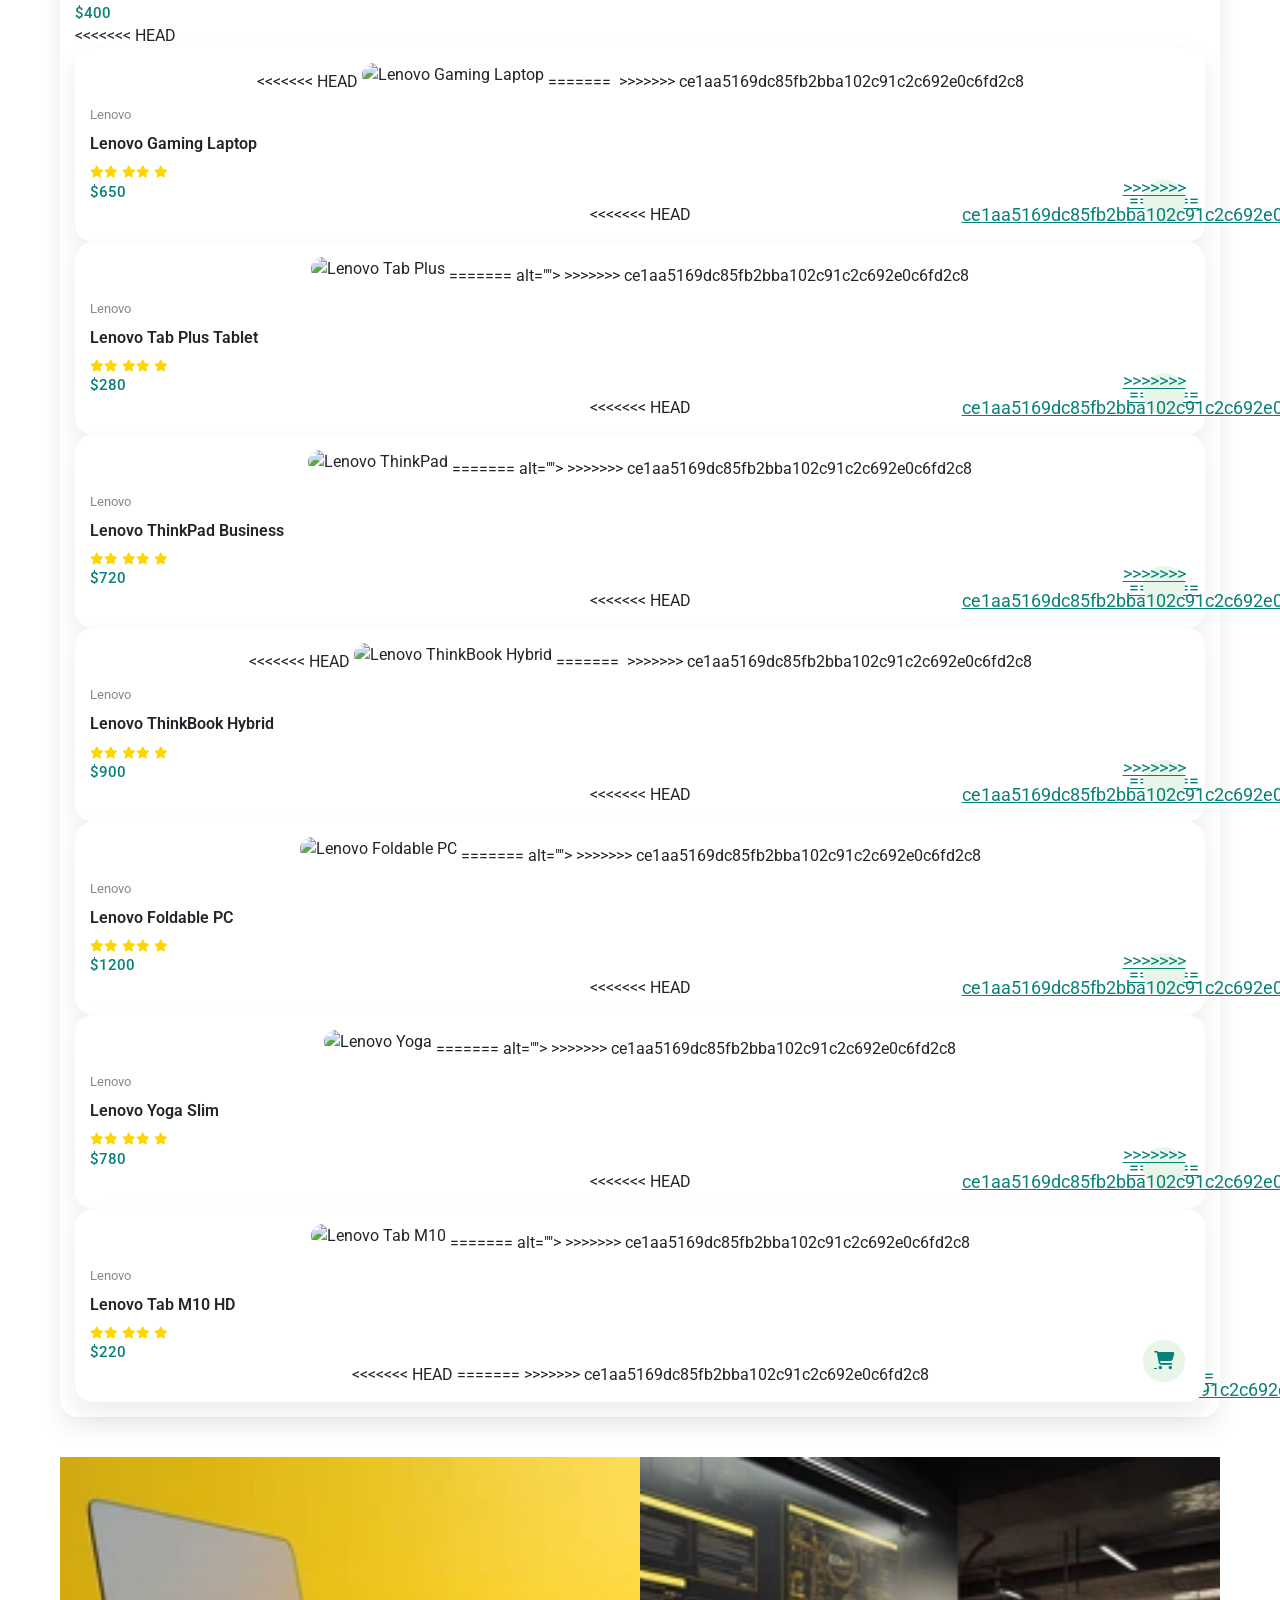
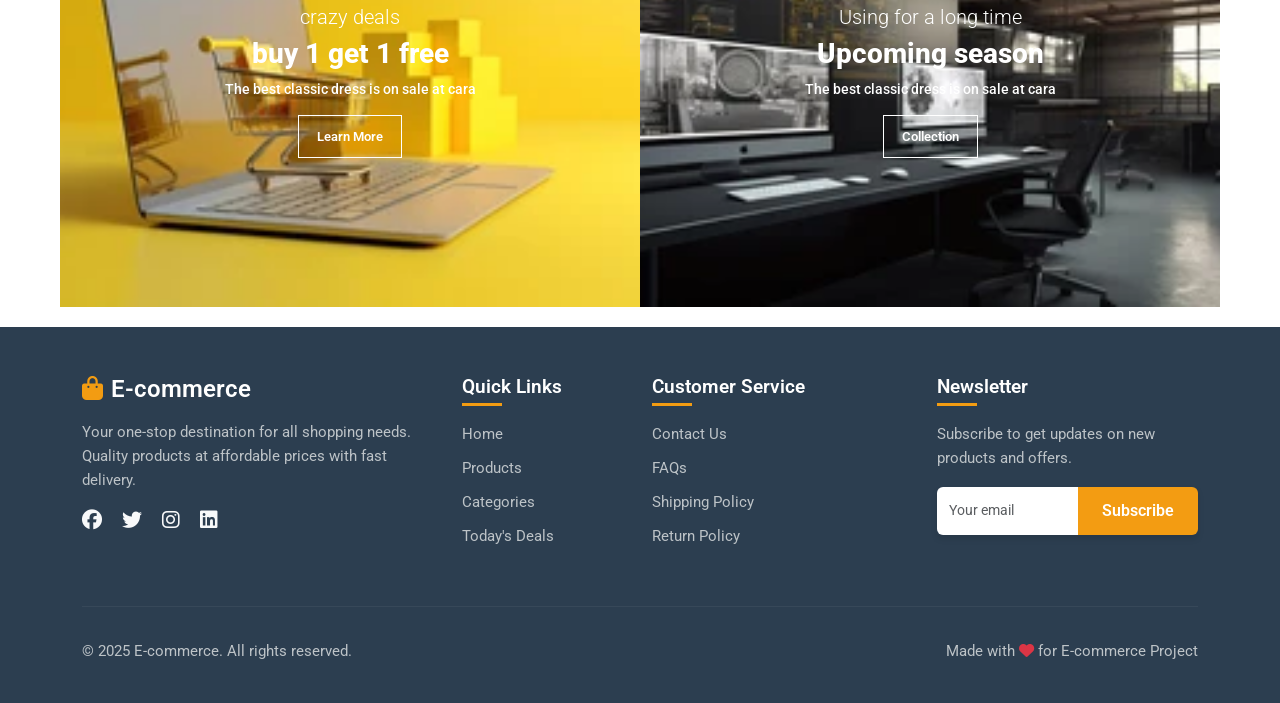
==== commit 7307f96d: "Merge branch 'feacture/Nang-develop' of https://github.com/Nangcoding/E-comerce.project-js into yang" ====
--- a/index.html
+++ b/index.html
@@ -16,7 +16,7 @@
             <ul id="navbar">
                 <li><a class="active" href="index.html">Home</a></li>
                 <li><a href="/template/shop.html">Shop</a></li>
-                <li><a href="/template/blog.html">Blog</a></li>
+                <li><a href="/template/checkout.html">Chekout</a></li>
                 <li><a href="/template/about.html">About</a></li>
                 <li><a href="/template/contact.html">Contact</a></li>
                 <li id="lg-bag">
@@ -34,6 +34,12 @@
         </div>
     </section>
 
+<<<<<<< HEAD
+    </ul>
+    </div>
+    </section>
+=======
+>>>>>>> ce1aa5169dc85fb2bba102c91c2c692e0c6fd2c8
     <section id="hero">
         <div class="text">
             <h4>Trade-in-offer</h4>
@@ -74,173 +80,235 @@
         </div>
     </section>
     <section id="product1" class="section-p1">
-        <h2>Feature Products</h2>
-        <p>Summer Collection New Modern Design</p>
+        <h2>Featured Products</h2>
+        <p>Summer Collection – New Modern Design</p>
+
         <div class="pro-container">
-            <div class="pro">
-                <img src="/assets/image/image1.png" alt="">
-                <div class="des">
-                    <span>MSI</span>
-                    <h5>Cartoon Astronaut Msi</h5>
-                    <div class="star">
-                        <i class="fa-solid fa-star"></i>
-                        <i class="fa-solid fa-star"></i>
-                        <i class="fa-solid fa-star"></i>
-                        <i class="fa-solid fa-star"></i>
+
+            <!-- Product 1 -->
+            <div class="pro">
+                <img src="/assets/image/image1.png" alt="MSI Katana 15">
+                <div class="des">
+                    <span>MSI</span>
+                    <h5>MSI Katana 15 Gaming Laptop</h5>
+                    <div class="star">
+                        <i class="fa-solid fa-star"></i><i class="fa-solid fa-star"></i>
+                        <i class="fa-solid fa-star"></i><i class="fa-solid fa-star"></i>
+                        <i class="fa-solid fa-star"></i>
+                    </div>
+                    <h4>$450</h4>
+                </div>
+<<<<<<< HEAD
+                <a class="cart" href="#" data-id="1" data-name="MSI Katana 15 Gaming Laptop" data-price="450"
+                    data-image="/assets/image/image1.png">
+                    <i class="fa-solid fa-cart-shopping"></i>
+                </a>
+=======
+                <a class="cart" href="#" data-id="1" data-name="Cartoon Astronaut MSI" data-price="400"
+                    data-image="/assets/image/image1.png">
+                    <i class="fa-solid fa-cart-shopping"></i>
+                </a>
+
+>>>>>>> ce1aa5169dc85fb2bba102c91c2c692e0c6fd2c8
+            </div>
+
+            <!-- Product 2 -->
+            <div class="pro">
+                <img src="/assets/image/image2.png" alt="MSI GF63 Thin">
+                <div class="des">
+                    <span>MSI</span>
+                    <h5>MSI GF63 Thin Gaming Laptop</h5>
+                    <div class="star">
+                        <i class="fa-solid fa-star"></i><i class="fa-solid fa-star"></i>
+                        <i class="fa-solid fa-star"></i><i class="fa-solid fa-star"></i>
+                        <i class="fa-solid fa-star"></i>
+                    </div>
+                    <h4>$420</h4>
+                </div>
+<<<<<<< HEAD
+                <a class="cart" href="#" data-id="2" data-name="MSI GF63 Thin Gaming Laptop" data-price="420"
+                    data-image="/assets/image/image2.png">
+=======
+                <a class="cart" href="#" data-id="1" data-name="Cartoon Astronaut MSI" data-price="400"
+                    data-image="/assets/image/image1.png">
+>>>>>>> ce1aa5169dc85fb2bba102c91c2c692e0c6fd2c8
+                    <i class="fa-solid fa-cart-shopping"></i>
+                </a>
+            </div>
+
+            <!-- Product 3 -->
+            <div class="pro">
+                <img src="https://cdn.shopify.com/s/files/1/0641/9388/8321/files/50091661_923261.png?v=1765322423"
+<<<<<<< HEAD
+                    alt="MSI Stealth 15">
+=======
+                    alt="">
+>>>>>>> ce1aa5169dc85fb2bba102c91c2c692e0c6fd2c8
+                <div class="des">
+                    <span>MSI</span>
+                    <h5>MSI Stealth 15 Creator Laptop</h5>
+                    <div class="star">
+                        <i class="fa-solid fa-star"></i><i class="fa-solid fa-star"></i>
+                        <i class="fa-solid fa-star"></i><i class="fa-solid fa-star"></i>
+                        <i class="fa-solid fa-star"></i>
+                    </div>
+                    <h4>$500</h4>
+                </div>
+<<<<<<< HEAD
+                <a class="cart" href="#" data-id="3" data-name="MSI Stealth 15 Creator Laptop" data-price="500"
+                    data-image="https://cdn.shopify.com/s/files/1/0641/9388/8321/files/50091661_923261.png?v=1765322423">
+                    <i class="fa-solid fa-cart-shopping"></i>
+                </a>
+=======
+                <a class="cart" href="#" data-id="1" data-name="Cartoon Astronaut MSI" data-price="400"
+                    data-image="/assets/image/image1.png">
+                    <i class="fa-solid fa-cart-shopping"></i>
+                </a>
+
+>>>>>>> ce1aa5169dc85fb2bba102c91c2c692e0c6fd2c8
+            </div>
+
+            <!-- Product 4 -->
+            <div class="pro">
+                <img src="/assets/image/image4.png" alt="MSI Pulse 15">
+                <div class="des">
+                    <span>MSI</span>
+                    <h5>MSI Pulse 15 Gaming Laptop</h5>
+                    <div class="star">
+                        <i class="fa-solid fa-star"></i><i class="fa-solid fa-star"></i>
+                        <i class="fa-solid fa-star"></i><i class="fa-solid fa-star"></i>
+                        <i class="fa-solid fa-star"></i>
+                    </div>
+                    <h4>$430</h4>
+                </div>
+<<<<<<< HEAD
+                <a class="cart" href="#" data-id="4" data-name="MSI Pulse 15 Gaming Laptop" data-price="430"
+                    data-image="/assets/image/image4.png">
+                    <i class="fa-solid fa-cart-shopping"></i>
+                </a>
+=======
+                <a class="cart" href="#" data-id="1" data-name="Cartoon Astronaut MSI" data-price="400"
+                    data-image="/assets/image/image1.png">
+                    <i class="fa-solid fa-cart-shopping"></i>
+                </a>
+
+>>>>>>> ce1aa5169dc85fb2bba102c91c2c692e0c6fd2c8
+            </div>
+
+            <!-- Product 5 -->
+            <div class="pro">
+                <img src="/assets/image/image5.png" alt="MSI Raider GE76">
+                <div class="des">
+                    <span>MSI</span>
+                    <h5>MSI Raider GE76 Gaming Laptop</h5>
+                    <div class="star">
+                        <i class="fa-solid fa-star"></i><i class="fa-solid fa-star"></i>
+                        <i class="fa-solid fa-star"></i><i class="fa-solid fa-star"></i>
+                        <i class="fa-solid fa-star"></i>
+                    </div>
+                    <h4>$700</h4>
+                </div>
+<<<<<<< HEAD
+                <a class="cart" href="#" data-id="5" data-name="MSI Raider GE76 Gaming Laptop" data-price="700"
+                    data-image="/assets/image/image5.png">
+=======
+                <a class="cart" href="#" data-id="1" data-name="Cartoon Astronaut MSI" data-price="400"
+                    data-image="/assets/image/image1.png">
+>>>>>>> ce1aa5169dc85fb2bba102c91c2c692e0c6fd2c8
+                    <i class="fa-solid fa-cart-shopping"></i>
+                </a>
+            </div>
+
+            <!-- Product 6 -->
+            <div class="pro">
+                <img src="https://blogs.windows.com/wp-content/uploads/sites/2/2017/01/MSI_NB_GT83VR_Titan_Photo12.png"
+<<<<<<< HEAD
+                    alt="MSI GT83VR Titan">
+=======
+                    alt="">
+>>>>>>> ce1aa5169dc85fb2bba102c91c2c692e0c6fd2c8
+                <div class="des">
+                    <span>MSI</span>
+                    <h5>MSI GT83VR Titan Gaming Laptop</h5>
+                    <div class="star">
+                        <i class="fa-solid fa-star"></i><i class="fa-solid fa-star"></i>
+                        <i class="fa-solid fa-star"></i><i class="fa-solid fa-star"></i>
+                        <i class="fa-solid fa-star"></i>
+                    </div>
+                    <h4>$800</h4>
+                </div>
+<<<<<<< HEAD
+                <a class="cart" href="#" data-id="6" data-name="MSI GT83VR Titan Gaming Laptop" data-price="800"
+                    data-image="https://blogs.windows.com/wp-content/uploads/sites/2/2017/01/MSI_NB_GT83VR_Titan_Photo12.png">
+                    <i class="fa-solid fa-cart-shopping"></i>
+                </a>
+=======
+                <a class="cart" href="#" data-id="1" data-name="Cartoon Astronaut MSI" data-price="400"
+                    data-image="/assets/image/image1.png">
+                    <i class="fa-solid fa-cart-shopping"></i>
+                </a>
+
+>>>>>>> ce1aa5169dc85fb2bba102c91c2c692e0c6fd2c8
+            </div>
+
+            <!-- Product 7 -->
+            <div class="pro">
+                <img src="/assets/image/image7.png" alt="MSI Modern 15">
+                <div class="des">
+                    <span>MSI</span>
+                    <h5>MSI Modern 15 Business Laptop</h5>
+                    <div class="star">
+                        <i class="fa-solid fa-star"></i><i class="fa-solid fa-star"></i>
+                        <i class="fa-solid fa-star"></i><i class="fa-solid fa-star"></i>
                         <i class="fa-solid fa-star"></i>
                     </div>
                     <h4>$400</h4>
                 </div>
-                <a class="cart" href="#" data-id="1" data-name="Cartoon Astronaut MSI" data-price="400"
-                    data-image="/assets/image/image1.png">
-                    <i class="fa-solid fa-cart-shopping"></i>
-                </a>
-
-            </div>
-            <div class="pro">
-                <img src="/assets/image/image2.png" alt="">
-                <div class="des">
-                    <span>MSI</span>
-                    <h5>Cartoon Astronaut Msi</h5>
-                    <div class="star">
-                        <i class="fa-solid fa-star"></i>
-                        <i class="fa-solid fa-star"></i>
-                        <i class="fa-solid fa-star"></i>
-                        <i class="fa-solid fa-star"></i>
-                        <i class="fa-solid fa-star"></i>
-                    </div>
-                    <h4>$400</h4>
-                </div>
-                <a class="cart" href="#" data-id="1" data-name="Cartoon Astronaut MSI" data-price="400"
-                    data-image="/assets/image/image1.png">
-                    <i class="fa-solid fa-cart-shopping"></i>
-                </a>
-
-            </div>
-            <div class="pro">
-                <img src="https://cdn.shopify.com/s/files/1/0641/9388/8321/files/50091661_923261.png?v=1765322423"
-                    alt="">
-                <div class="des">
-                    <span>MSI</span>
-                    <h5>Cartoon Astronaut Msi</h5>
-                    <div class="star">
-                        <i class="fa-solid fa-star"></i>
-                        <i class="fa-solid fa-star"></i>
-                        <i class="fa-solid fa-star"></i>
-                        <i class="fa-solid fa-star"></i>
-                        <i class="fa-solid fa-star"></i>
-                    </div>
-                    <h4>$400</h4>
-                </div>
-                <a class="cart" href="#" data-id="1" data-name="Cartoon Astronaut MSI" data-price="400"
-                    data-image="/assets/image/image1.png">
-                    <i class="fa-solid fa-cart-shopping"></i>
-                </a>
-
-            </div>
-            <div class="pro">
-                <img src="/assets/image/image4.png" alt="">
-                <div class="des">
-                    <span>MSI</span>
-                    <h5>Cartoon Astronaut Msi</h5>
-                    <div class="star">
-                        <i class="fa-solid fa-star"></i>
-                        <i class="fa-solid fa-star"></i>
-                        <i class="fa-solid fa-star"></i>
-                        <i class="fa-solid fa-star"></i>
-                        <i class="fa-solid fa-star"></i>
-                    </div>
-                    <h4>$400</h4>
-                </div>
-                <a class="cart" href="#" data-id="1" data-name="Cartoon Astronaut MSI" data-price="400"
-                    data-image="/assets/image/image1.png">
-                    <i class="fa-solid fa-cart-shopping"></i>
-                </a>
-
-            </div>
-            <div class="pro">
-                <img src="/assets/image/image5.png" alt="">
-                <div class="des">
-                    <span>MSI</span>
-                    <h5>Cartoon Astronaut Msi</h5>
-                    <div class="star">
-                        <i class="fa-solid fa-star"></i>
-                        <i class="fa-solid fa-star"></i>
-                        <i class="fa-solid fa-star"></i>
-                        <i class="fa-solid fa-star"></i>
-                        <i class="fa-solid fa-star"></i>
-                    </div>
-                    <h4>$400</h4>
-                </div>
-                <a class="cart" href="#" data-id="1" data-name="Cartoon Astronaut MSI" data-price="400"
-                    data-image="/assets/image/image1.png">
-                    <i class="fa-solid fa-cart-shopping"></i>
-                </a>
-
-            </div>
-            <div class="pro">
-                <img src="https://blogs.windows.com/wp-content/uploads/sites/2/2017/01/MSI_NB_GT83VR_Titan_Photo12.png"
-                    alt="">
-                <div class="des">
-                    <span>MSI</span>
-                    <h5>Cartoon Astronaut Msi</h5>
-                    <div class="star">
-                        <i class="fa-solid fa-star"></i>
-                        <i class="fa-solid fa-star"></i>
-                        <i class="fa-solid fa-star"></i>
-                        <i class="fa-solid fa-star"></i>
-                        <i class="fa-solid fa-star"></i>
-                    </div>
-                    <h4>$400</h4>
-                </div>
-                <a class="cart" href="#" data-id="1" data-name="Cartoon Astronaut MSI" data-price="400"
-                    data-image="/assets/image/image1.png">
-                    <i class="fa-solid fa-cart-shopping"></i>
-                </a>
-
-            </div>
-            <div class="pro">
-                <img src="/assets/image/image7.png" alt="">
-                <div class="des">
-                    <span>MSI</span>
-                    <h5>Cartoon Astronaut Msi</h5>
-                    <div class="star">
-                        <i class="fa-solid fa-star"></i>
-                        <i class="fa-solid fa-star"></i>
-                        <i class="fa-solid fa-star"></i>
-                        <i class="fa-solid fa-star"></i>
-                        <i class="fa-solid fa-star"></i>
-                    </div>
-                    <h4>$400</h4>
-                </div>
-                <a class="cart" href="#" data-id="1" data-name="Cartoon Astronaut MSI" data-price="400"
-                    data-image="/assets/image/image1.png">
-                    <i class="fa-solid fa-cart-shopping"></i>
-                </a>
-
-            </div>
-            <div class="pro">
-                <img src="/assets/image/image8.png" alt="">
-                <div class="des">
-                    <span>MSI</span>
-                    <h5>Cartoon Astronaut Msi</h5>
-                    <div class="star">
-                        <i class="fa-solid fa-star"></i>
-                        <i class="fa-solid fa-star"></i>
-                        <i class="fa-solid fa-star"></i>
-                        <i class="fa-solid fa-star"></i>
-                        <i class="fa-solid fa-star"></i>
-                    </div>
-                    <h4>$400</h4>
-                </div>
-                <a class="cart" href="#" data-id="1" data-name="Cartoon Astronaut MSI" data-price="400"
-                    data-image="/assets/image/image1.png">
-                    <i class="fa-solid fa-cart-shopping"></i>
-                </a>
-
-            </div>
-        </div>
-    </section>
+<<<<<<< HEAD
+                <a class="cart" href="#" data-id="7" data-name="MSI Modern 15 Business Laptop" data-price="400"
+                    data-image="/assets/image/image7.png">
+                    <i class="fa-solid fa-cart-shopping"></i>
+                </a>
+=======
+                <a class="cart" href="#" data-id="1" data-name="Cartoon Astronaut MSI" data-price="400"
+                    data-image="/assets/image/image1.png">
+                    <i class="fa-solid fa-cart-shopping"></i>
+                </a>
+
+>>>>>>> ce1aa5169dc85fb2bba102c91c2c692e0c6fd2c8
+            </div>
+
+            <!-- Product 8 -->
+            <div class="pro">
+                <img src="/assets/image/image8.png" alt="MSI Prestige 14">
+                <div class="des">
+                    <span>MSI</span>
+                    <h5>MSI Prestige 14 Evo Laptop</h5>
+                    <div class="star">
+                        <i class="fa-solid fa-star"></i><i class="fa-solid fa-star"></i>
+                        <i class="fa-solid fa-star"></i><i class="fa-solid fa-star"></i>
+                        <i class="fa-solid fa-star"></i>
+                    </div>
+                    <h4>$470</h4>
+                </div>
+<<<<<<< HEAD
+                <a class="cart" href="#" data-id="8" data-name="MSI Prestige 14 Evo Laptop" data-price="470"
+                    data-image="/assets/image/image8.png">
+                    <i class="fa-solid fa-cart-shopping"></i>
+                </a>
+=======
+                <a class="cart" href="#" data-id="1" data-name="Cartoon Astronaut MSI" data-price="400"
+                    data-image="/assets/image/image1.png">
+                    <i class="fa-solid fa-cart-shopping"></i>
+                </a>
+
+>>>>>>> ce1aa5169dc85fb2bba102c91c2c692e0c6fd2c8
+            </div>
+
+        </div>
+    </section>
+
+
     <section id="banner" class="section-m1">
         <h4>Repair Service</h4>
         <h2>Up to <span>70% Off</span> - All Laptop & Accessories</h2>
@@ -248,176 +316,250 @@
     </section>
     <section id="product1" class="section-p1">
         <h2>New Arrivals</h2>
-        <p>Summer Collection New Modern Design</p>
+        <p>Summer Collection – New Modern Design</p>
+
         <div class="pro-container">
-            <div class="pro">
+
+            <!-- Product 1 -->
+            <div class="pro">
+<<<<<<< HEAD
+                <img src="https://greentech.com.bd/image/cache/catalog/flex-5i-005-550x550.jpg" alt="Lenovo Flex 5i">
+                <div class="des">
+                    <span>Lenovo</span>
+                    <h5>Lenovo Flex 5i Laptop</h5>
+=======
                 <img src="https://greentech.com.bd/image/cache/catalog/flex-5i-005-550x550.jpg" alt="">
                 <div class="des">
                     <span>Lenovo</span>
                     <h5>Cartoon Astronaut Msi</h5>
-                    <div class="star">
-                        <i class="fa-solid fa-star"></i>
-                        <i class="fa-solid fa-star"></i>
-                        <i class="fa-solid fa-star"></i>
-                        <i class="fa-solid fa-star"></i>
+>>>>>>> ce1aa5169dc85fb2bba102c91c2c692e0c6fd2c8
+                    <div class="star">
+                        <i class="fa-solid fa-star"></i><i class="fa-solid fa-star"></i>
+                        <i class="fa-solid fa-star"></i><i class="fa-solid fa-star"></i>
                         <i class="fa-solid fa-star"></i>
                     </div>
                     <h4>$400</h4>
                 </div>
-                <a class="cart" href="#" data-id="1" data-name="Cartoon Astronaut MSI" data-price="400"
-                    data-image="/assets/image/image1.png">
-                    <i class="fa-solid fa-cart-shopping"></i>
-                </a>
-
-            </div>
-            <div class="pro">
+<<<<<<< HEAD
+                <a href="#" class="cart" data-id="1" data-name="Lenovo Flex 5i Laptop" data-price="400"
+                    data-image="https://greentech.com.bd/image/cache/catalog/flex-5i-005-550x550.jpg">
+=======
+                <a class="cart" href="#" data-id="1" data-name="Cartoon Astronaut MSI" data-price="400"
+                    data-image="/assets/image/image1.png">
+>>>>>>> ce1aa5169dc85fb2bba102c91c2c692e0c6fd2c8
+                    <i class="fa-solid fa-cart-shopping"></i>
+                </a>
+            </div>
+
+            <!-- Product 2 -->
+            <div class="pro">
+<<<<<<< HEAD
+                <img src="https://cdn.mos.cms.futurecdn.net/qspTwQVJXX2r3rif2G5JpP.jpg"
+                    alt="Lenovo Gaming Laptop">
+=======
                 <img src="https://www.cnet.com/a/img/resize/aad17ff31349a2e2b9a6fb7e4ceab16447e57f96/hub/2013/10/18/03a582ca-6798-11e3-846b-14feb5ca9861/A10_04.jpg?auto=webp&width=1200"
                     alt="">
-                <div class="des">
-                    <span>MSI</span>
-                    <h5>Cartoon Astronaut Msi</h5>
-                    <div class="star">
-                        <i class="fa-solid fa-star"></i>
-                        <i class="fa-solid fa-star"></i>
-                        <i class="fa-solid fa-star"></i>
-                        <i class="fa-solid fa-star"></i>
-                        <i class="fa-solid fa-star"></i>
-                    </div>
-                    <h4>$400</h4>
-                </div>
-                <a class="cart" href="#" data-id="1" data-name="Cartoon Astronaut MSI" data-price="400"
-                    data-image="/assets/image/image1.png">
-                    <i class="fa-solid fa-cart-shopping"></i>
-                </a>
-
-            </div>
+>>>>>>> ce1aa5169dc85fb2bba102c91c2c692e0c6fd2c8
+                <div class="des">
+                    <span>Lenovo</span>
+                    <h5>Lenovo Gaming Laptop</h5>
+                    <div class="star">
+                        <i class="fa-solid fa-star"></i><i class="fa-solid fa-star"></i>
+                        <i class="fa-solid fa-star"></i><i class="fa-solid fa-star"></i>
+                        <i class="fa-solid fa-star"></i>
+                    </div>
+                    <h4>$650</h4>
+                </div>
+<<<<<<< HEAD
+                <a href="#" class="cart" data-id="2" data-name="Lenovo Gaming Laptop" data-price="650"
+                    data-image="https://www.cnet.com/a/img/resize/aad17ff31349a2e2b9a6fb7e4ceab16447e57f96/hub/2013/10/18/03a582ca-6798-11e3-846b-14feb5ca9861/A10_04.jpg">
+=======
+                <a class="cart" href="#" data-id="1" data-name="Cartoon Astronaut MSI" data-price="400"
+                    data-image="/assets/image/image1.png">
+>>>>>>> ce1aa5169dc85fb2bba102c91c2c692e0c6fd2c8
+                    <i class="fa-solid fa-cart-shopping"></i>
+                </a>
+            </div>
+
+            <!-- Product 3 -->
             <div class="pro">
                 <img src="https://www.notebookcheck.net/fileadmin/Notebooks/News/_nc4/lenovo_tab_plus_jbl_speaker_usa_launch.JPG"
-                    alt="">
-                <div class="des">
-                    <span>MSI</span>
-                    <h5>Cartoon Astronaut Msi</h5>
-                    <div class="star">
-                        <i class="fa-solid fa-star"></i>
-                        <i class="fa-solid fa-star"></i>
-                        <i class="fa-solid fa-star"></i>
-                        <i class="fa-solid fa-star"></i>
-                        <i class="fa-solid fa-star"></i>
-                    </div>
-                    <h4>$400</h4>
-                </div>
-                <a class="cart" href="#" data-id="1" data-name="Cartoon Astronaut MSI" data-price="400"
-                    data-image="/assets/image/image1.png">
-                    <i class="fa-solid fa-cart-shopping"></i>
-                </a>
-
-            </div>
+<<<<<<< HEAD
+                    alt="Lenovo Tab Plus">
+=======
+                    alt="">
+>>>>>>> ce1aa5169dc85fb2bba102c91c2c692e0c6fd2c8
+                <div class="des">
+                    <span>Lenovo</span>
+                    <h5>Lenovo Tab Plus Tablet</h5>
+                    <div class="star">
+                        <i class="fa-solid fa-star"></i><i class="fa-solid fa-star"></i>
+                        <i class="fa-solid fa-star"></i><i class="fa-solid fa-star"></i>
+                        <i class="fa-solid fa-star"></i>
+                    </div>
+                    <h4>$280</h4>
+                </div>
+<<<<<<< HEAD
+                <a href="#" class="cart" data-id="3" data-name="Lenovo Tab Plus Tablet" data-price="280"
+                    data-image="https://www.notebookcheck.net/fileadmin/Notebooks/News/_nc4/lenovo_tab_plus_jbl_speaker_usa_launch.JPG">
+=======
+                <a class="cart" href="#" data-id="1" data-name="Cartoon Astronaut MSI" data-price="400"
+                    data-image="/assets/image/image1.png">
+>>>>>>> ce1aa5169dc85fb2bba102c91c2c692e0c6fd2c8
+                    <i class="fa-solid fa-cart-shopping"></i>
+                </a>
+            </div>
+
+            <!-- Product 4 -->
             <div class="pro">
                 <img src="https://encrypted-tbn0.gstatic.com/images?q=tbn:ANd9GcRJBr8BwlHSFMvH_uQuU6ZvaNQVBdOLremVFw&s"
-                    alt="">
-                <div class="des">
-                    <span>MSI</span>
-                    <h5>Cartoon Astronaut Msi</h5>
-                    <div class="star">
-                        <i class="fa-solid fa-star"></i>
-                        <i class="fa-solid fa-star"></i>
-                        <i class="fa-solid fa-star"></i>
-                        <i class="fa-solid fa-star"></i>
-                        <i class="fa-solid fa-star"></i>
-                    </div>
-                    <h4>$400</h4>
-                </div>
-                <a class="cart" href="#" data-id="1" data-name="Cartoon Astronaut MSI" data-price="400"
-                    data-image="/assets/image/image1.png">
-                    <i class="fa-solid fa-cart-shopping"></i>
-                </a>
-
-            </div>
-            <div class="pro">
+<<<<<<< HEAD
+                    alt="Lenovo ThinkPad">
+=======
+                    alt="">
+>>>>>>> ce1aa5169dc85fb2bba102c91c2c692e0c6fd2c8
+                <div class="des">
+                    <span>Lenovo</span>
+                    <h5>Lenovo ThinkPad Business</h5>
+                    <div class="star">
+                        <i class="fa-solid fa-star"></i><i class="fa-solid fa-star"></i>
+                        <i class="fa-solid fa-star"></i><i class="fa-solid fa-star"></i>
+                        <i class="fa-solid fa-star"></i>
+                    </div>
+                    <h4>$720</h4>
+                </div>
+<<<<<<< HEAD
+                <a href="#" class="cart" data-id="4" data-name="Lenovo ThinkPad Business" data-price="720"
+                    data-image="https://encrypted-tbn0.gstatic.com/images?q=tbn:ANd9GcRJBr8BwlHSFMvH_uQuU6ZvaNQVBdOLremVFw&s">
+=======
+                <a class="cart" href="#" data-id="1" data-name="Cartoon Astronaut MSI" data-price="400"
+                    data-image="/assets/image/image1.png">
+>>>>>>> ce1aa5169dc85fb2bba102c91c2c692e0c6fd2c8
+                    <i class="fa-solid fa-cart-shopping"></i>
+                </a>
+            </div>
+
+            <!-- Product 5 -->
+            <div class="pro">
+<<<<<<< HEAD
+                <img src="https://cdn.videocardz.com/1/2024/08/THINKBOOK-HYBRID.jpg" alt="Lenovo ThinkBook Hybrid">
+=======
                 <img src="https://cdn.videocardz.com/1/2024/08/THINKBOOK-HYBRID.jpg" alt="">
-                <div class="des">
-                    <span>MSI</span>
-                    <h5>Cartoon Astronaut Msi</h5>
-                    <div class="star">
-                        <i class="fa-solid fa-star"></i>
-                        <i class="fa-solid fa-star"></i>
-                        <i class="fa-solid fa-star"></i>
-                        <i class="fa-solid fa-star"></i>
-                        <i class="fa-solid fa-star"></i>
-                    </div>
-                    <h4>$400</h4>
-                </div>
-                <a class="cart" href="#" data-id="1" data-name="Cartoon Astronaut MSI" data-price="400"
-                    data-image="/assets/image/image1.png">
-                    <i class="fa-solid fa-cart-shopping"></i>
-                </a>
-
-            </div>
+>>>>>>> ce1aa5169dc85fb2bba102c91c2c692e0c6fd2c8
+                <div class="des">
+                    <span>Lenovo</span>
+                    <h5>Lenovo ThinkBook Hybrid</h5>
+                    <div class="star">
+                        <i class="fa-solid fa-star"></i><i class="fa-solid fa-star"></i>
+                        <i class="fa-solid fa-star"></i><i class="fa-solid fa-star"></i>
+                        <i class="fa-solid fa-star"></i>
+                    </div>
+                    <h4>$900</h4>
+                </div>
+<<<<<<< HEAD
+                <a href="#" class="cart" data-id="5" data-name="Lenovo ThinkBook Hybrid" data-price="900"
+                    data-image="https://cdn.videocardz.com/1/2024/08/THINKBOOK-HYBRID.jpg">
+=======
+                <a class="cart" href="#" data-id="1" data-name="Cartoon Astronaut MSI" data-price="400"
+                    data-image="/assets/image/image1.png">
+>>>>>>> ce1aa5169dc85fb2bba102c91c2c692e0c6fd2c8
+                    <i class="fa-solid fa-cart-shopping"></i>
+                </a>
+            </div>
+
+            <!-- Product 6 -->
             <div class="pro">
                 <img src="https://cdn.arstechnica.net/wp-content/uploads/2019/05/Lenovo_Worlds_First_Foldable_PC_1.png"
-                    alt="">
-                <div class="des">
-                    <span>MSI</span>
-                    <h5>Cartoon Astronaut Msi</h5>
-                    <div class="star">
-                        <i class="fa-solid fa-star"></i>
-                        <i class="fa-solid fa-star"></i>
-                        <i class="fa-solid fa-star"></i>
-                        <i class="fa-solid fa-star"></i>
-                        <i class="fa-solid fa-star"></i>
-                    </div>
-                    <h4>$400</h4>
-                </div>
-                <a class="cart" href="#" data-id="1" data-name="Cartoon Astronaut MSI" data-price="400"
-                    data-image="/assets/image/image1.png">
-                    <i class="fa-solid fa-cart-shopping"></i>
-                </a>
-
-            </div>
+<<<<<<< HEAD
+                    alt="Lenovo Foldable PC">
+=======
+                    alt="">
+>>>>>>> ce1aa5169dc85fb2bba102c91c2c692e0c6fd2c8
+                <div class="des">
+                    <span>Lenovo</span>
+                    <h5>Lenovo Foldable PC</h5>
+                    <div class="star">
+                        <i class="fa-solid fa-star"></i><i class="fa-solid fa-star"></i>
+                        <i class="fa-solid fa-star"></i><i class="fa-solid fa-star"></i>
+                        <i class="fa-solid fa-star"></i>
+                    </div>
+                    <h4>$1200</h4>
+                </div>
+<<<<<<< HEAD
+                <a href="#" class="cart" data-id="6" data-name="Lenovo Foldable PC" data-price="1200"
+                    data-image="https://cdn.arstechnica.net/wp-content/uploads/2019/05/Lenovo_Worlds_First_Foldable_PC_1.png">
+=======
+                <a class="cart" href="#" data-id="1" data-name="Cartoon Astronaut MSI" data-price="400"
+                    data-image="/assets/image/image1.png">
+>>>>>>> ce1aa5169dc85fb2bba102c91c2c692e0c6fd2c8
+                    <i class="fa-solid fa-cart-shopping"></i>
+                </a>
+            </div>
+
+            <!-- Product 7 -->
             <div class="pro">
                 <img src="https://s.yimg.com/os/creatr-uploaded-images/2022-12/88925c70-87bf-11ed-b6a5-7c3102273a27"
-                    alt="">
-                <div class="des">
-                    <span>MSI</span>
-                    <h5>Cartoon Astronaut Msi</h5>
-                    <div class="star">
-                        <i class="fa-solid fa-star"></i>
-                        <i class="fa-solid fa-star"></i>
-                        <i class="fa-solid fa-star"></i>
-                        <i class="fa-solid fa-star"></i>
-                        <i class="fa-solid fa-star"></i>
-                    </div>
-                    <h4>$400</h4>
-                </div>
-                <a class="cart" href="#" data-id="1" data-name="Cartoon Astronaut MSI" data-price="400"
-                    data-image="/assets/image/image1.png">
-                    <i class="fa-solid fa-cart-shopping"></i>
-                </a>
-
-            </div>
+<<<<<<< HEAD
+                    alt="Lenovo Yoga">
+=======
+                    alt="">
+>>>>>>> ce1aa5169dc85fb2bba102c91c2c692e0c6fd2c8
+                <div class="des">
+                    <span>Lenovo</span>
+                    <h5>Lenovo Yoga Slim</h5>
+                    <div class="star">
+                        <i class="fa-solid fa-star"></i><i class="fa-solid fa-star"></i>
+                        <i class="fa-solid fa-star"></i><i class="fa-solid fa-star"></i>
+                        <i class="fa-solid fa-star"></i>
+                    </div>
+                    <h4>$780</h4>
+                </div>
+<<<<<<< HEAD
+                <a href="#" class="cart" data-id="7" data-name="Lenovo Yoga Slim" data-price="780"
+                    data-image="https://s.yimg.com/os/creatr-uploaded-images/2022-12/88925c70-87bf-11ed-b6a5-7c3102273a27">
+=======
+                <a class="cart" href="#" data-id="1" data-name="Cartoon Astronaut MSI" data-price="400"
+                    data-image="/assets/image/image1.png">
+>>>>>>> ce1aa5169dc85fb2bba102c91c2c692e0c6fd2c8
+                    <i class="fa-solid fa-cart-shopping"></i>
+                </a>
+            </div>
+
+            <!-- Product 8 -->
             <div class="pro">
                 <img src="https://diamu.com.bd/wp-content/uploads/2021/07/Lenovo-Tab-M10-HD-2nd-Gen-Tablet.png.webp"
-                    alt="">
-                <div class="des">
-                    <span>MSI</span>
-                    <h5>Cartoon Astronaut Msi</h5>
-                    <div class="star">
-                        <i class="fa-solid fa-star"></i>
-                        <i class="fa-solid fa-star"></i>
-                        <i class="fa-solid fa-star"></i>
-                        <i class="fa-solid fa-star"></i>
-                        <i class="fa-solid fa-star"></i>
-                    </div>
-                    <h4>$400</h4>
-                </div>
-                <a class="cart" href="#" data-id="1" data-name="Cartoon Astronaut MSI" data-price="400"
-                    data-image="/assets/image/image1.png">
-                    <i class="fa-solid fa-cart-shopping"></i>
-                </a>
-
-            </div>
-        </div>
-    </section>
+<<<<<<< HEAD
+                    alt="Lenovo Tab M10">
+=======
+                    alt="">
+>>>>>>> ce1aa5169dc85fb2bba102c91c2c692e0c6fd2c8
+                <div class="des">
+                    <span>Lenovo</span>
+                    <h5>Lenovo Tab M10 HD</h5>
+                    <div class="star">
+                        <i class="fa-solid fa-star"></i><i class="fa-solid fa-star"></i>
+                        <i class="fa-solid fa-star"></i><i class="fa-solid fa-star"></i>
+                        <i class="fa-solid fa-star"></i>
+                    </div>
+                    <h4>$220</h4>
+                </div>
+<<<<<<< HEAD
+                <a href="#" class="cart" data-id="8" data-name="Lenovo Tab M10 HD" data-price="220"
+                    data-image="https://diamu.com.bd/wp-content/uploads/2021/07/Lenovo-Tab-M10-HD-2nd-Gen-Tablet.png.webp">
+                    <i class="fa-solid fa-cart-shopping"></i>
+                </a>
+=======
+                <a class="cart" href="#" data-id="1" data-name="Cartoon Astronaut MSI" data-price="400"
+                    data-image="/assets/image/image1.png">
+                    <i class="fa-solid fa-cart-shopping"></i>
+                </a>
+
+>>>>>>> ce1aa5169dc85fb2bba102c91c2c692e0c6fd2c8
+            </div>
+
+        </div>
+    </section>
+
 
     <section id="sm-banner" class="section-p1">
         <div class="banner-box">
@@ -433,6 +575,7 @@
             <button class="white">Collection</button>
         </div>
     </section>
+    
     <footer>
         <div class="container">
             <div class="row">
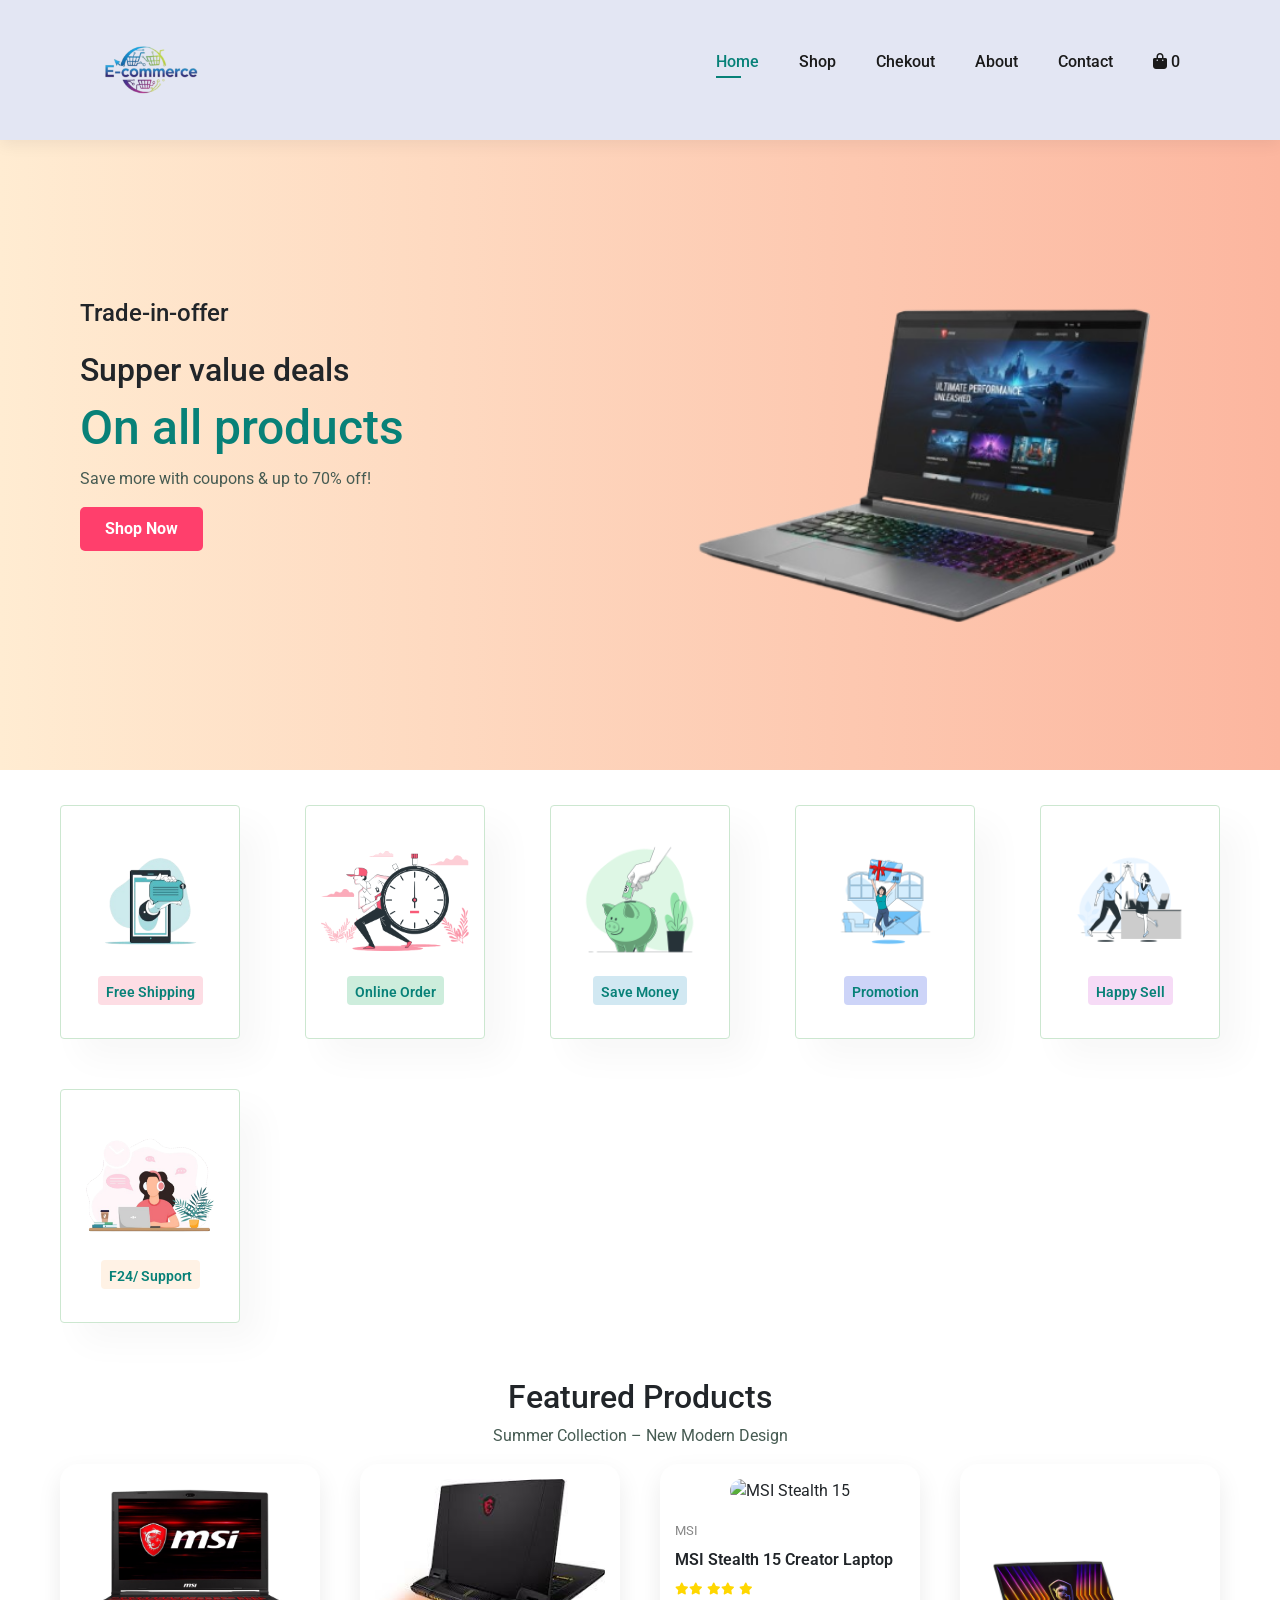
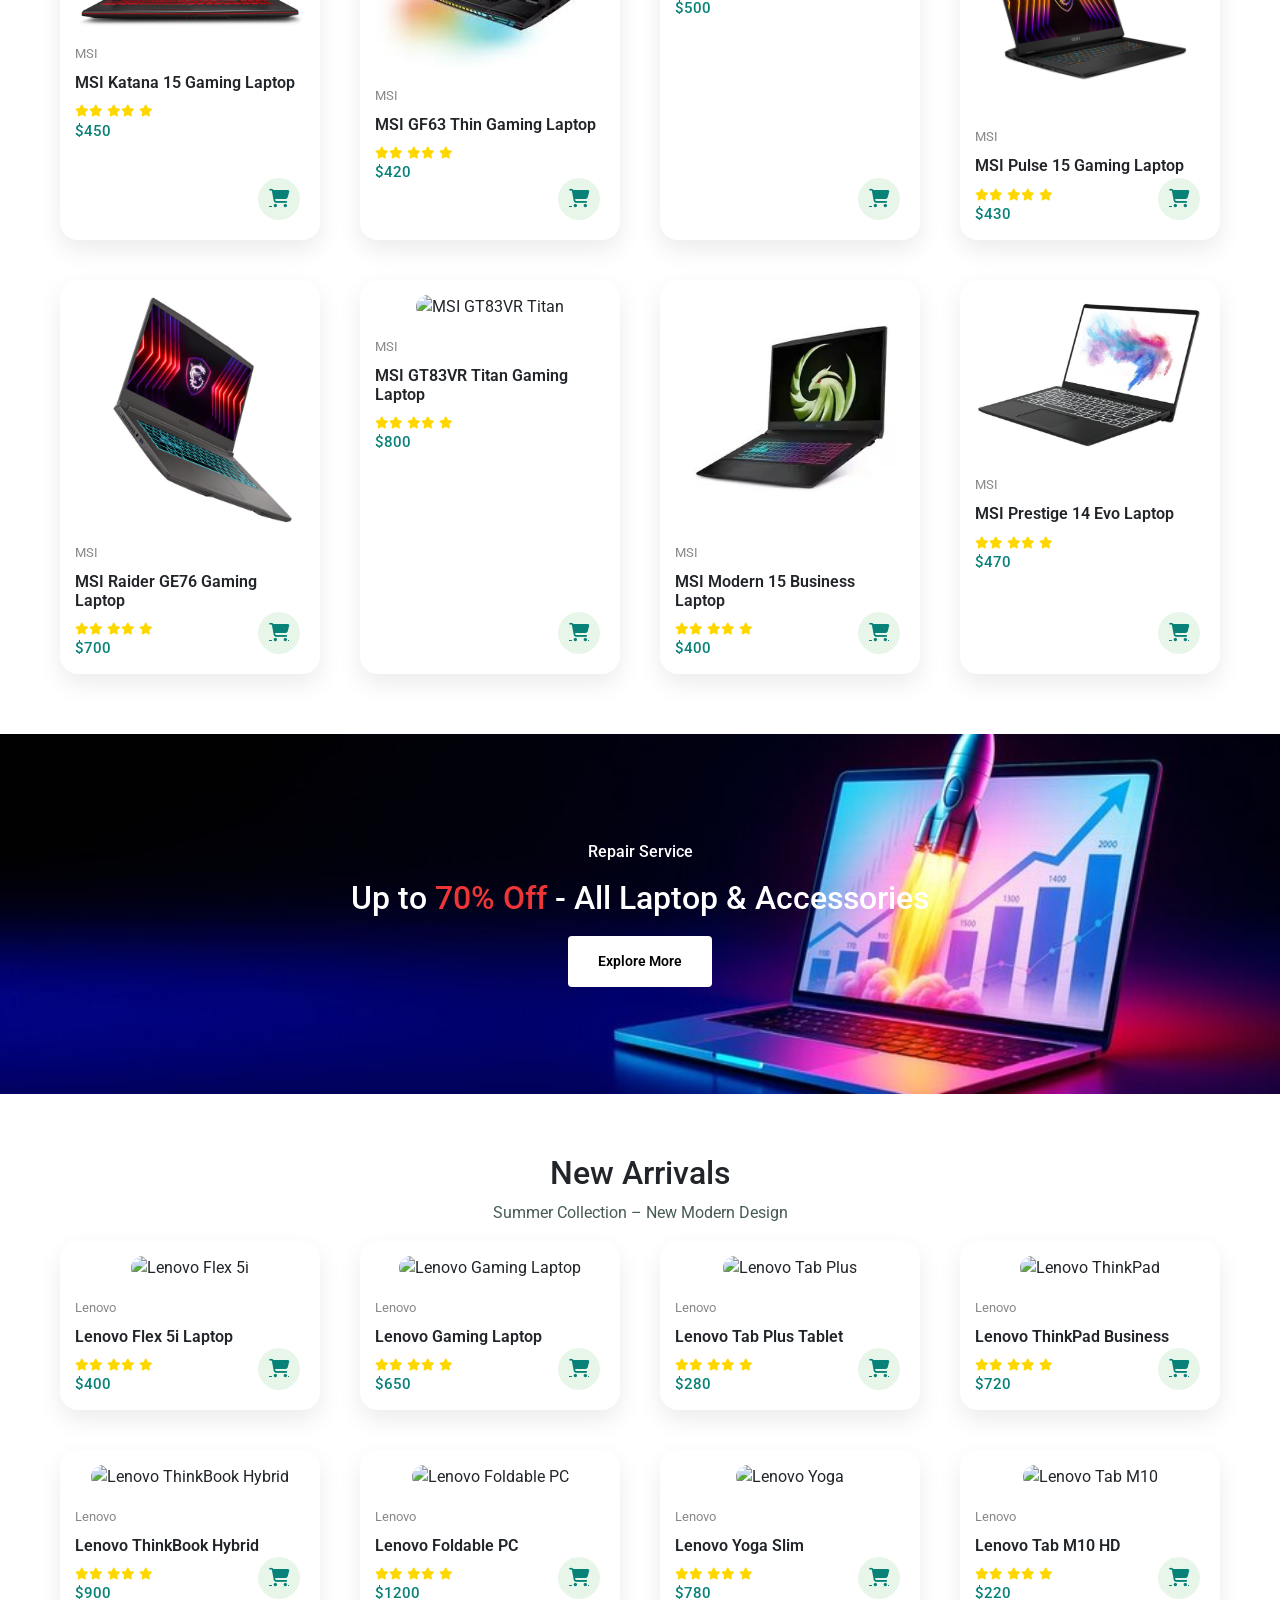
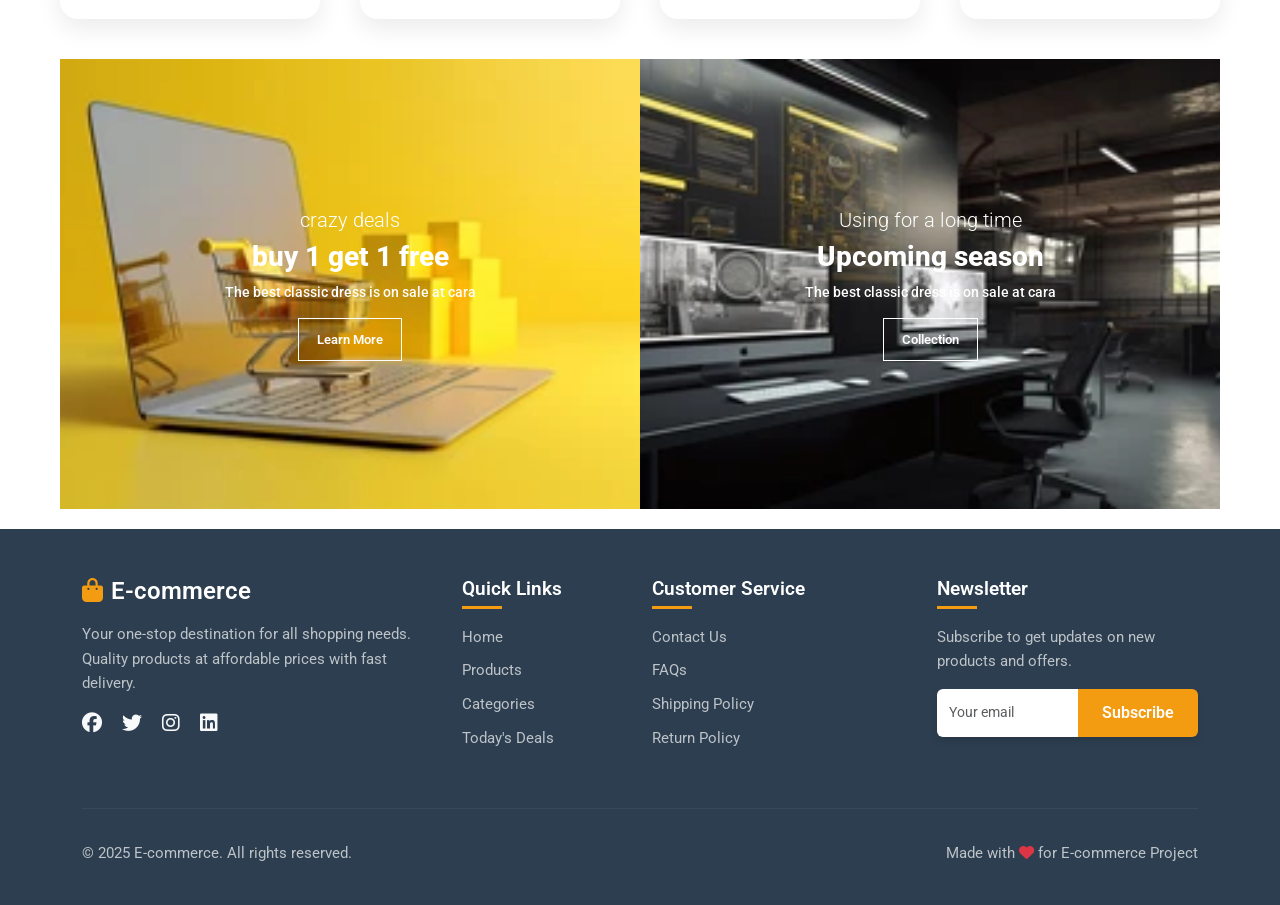
==== commit aff5975c: "conficts" ====
--- a/index.html
+++ b/index.html
@@ -34,12 +34,9 @@
         </div>
     </section>
 
-<<<<<<< HEAD
     </ul>
     </div>
     </section>
-=======
->>>>>>> ce1aa5169dc85fb2bba102c91c2c692e0c6fd2c8
     <section id="hero">
         <div class="text">
             <h4>Trade-in-offer</h4>
@@ -98,18 +95,10 @@
                     </div>
                     <h4>$450</h4>
                 </div>
-<<<<<<< HEAD
                 <a class="cart" href="#" data-id="1" data-name="MSI Katana 15 Gaming Laptop" data-price="450"
                     data-image="/assets/image/image1.png">
                     <i class="fa-solid fa-cart-shopping"></i>
                 </a>
-=======
-                <a class="cart" href="#" data-id="1" data-name="Cartoon Astronaut MSI" data-price="400"
-                    data-image="/assets/image/image1.png">
-                    <i class="fa-solid fa-cart-shopping"></i>
-                </a>
-
->>>>>>> ce1aa5169dc85fb2bba102c91c2c692e0c6fd2c8
             </div>
 
             <!-- Product 2 -->
@@ -125,13 +114,8 @@
                     </div>
                     <h4>$420</h4>
                 </div>
-<<<<<<< HEAD
                 <a class="cart" href="#" data-id="2" data-name="MSI GF63 Thin Gaming Laptop" data-price="420"
                     data-image="/assets/image/image2.png">
-=======
-                <a class="cart" href="#" data-id="1" data-name="Cartoon Astronaut MSI" data-price="400"
-                    data-image="/assets/image/image1.png">
->>>>>>> ce1aa5169dc85fb2bba102c91c2c692e0c6fd2c8
                     <i class="fa-solid fa-cart-shopping"></i>
                 </a>
             </div>
@@ -139,11 +123,7 @@
             <!-- Product 3 -->
             <div class="pro">
                 <img src="https://cdn.shopify.com/s/files/1/0641/9388/8321/files/50091661_923261.png?v=1765322423"
-<<<<<<< HEAD
                     alt="MSI Stealth 15">
-=======
-                    alt="">
->>>>>>> ce1aa5169dc85fb2bba102c91c2c692e0c6fd2c8
                 <div class="des">
                     <span>MSI</span>
                     <h5>MSI Stealth 15 Creator Laptop</h5>
@@ -154,18 +134,10 @@
                     </div>
                     <h4>$500</h4>
                 </div>
-<<<<<<< HEAD
                 <a class="cart" href="#" data-id="3" data-name="MSI Stealth 15 Creator Laptop" data-price="500"
                     data-image="https://cdn.shopify.com/s/files/1/0641/9388/8321/files/50091661_923261.png?v=1765322423">
                     <i class="fa-solid fa-cart-shopping"></i>
                 </a>
-=======
-                <a class="cart" href="#" data-id="1" data-name="Cartoon Astronaut MSI" data-price="400"
-                    data-image="/assets/image/image1.png">
-                    <i class="fa-solid fa-cart-shopping"></i>
-                </a>
-
->>>>>>> ce1aa5169dc85fb2bba102c91c2c692e0c6fd2c8
             </div>
 
             <!-- Product 4 -->
@@ -181,18 +153,10 @@
                     </div>
                     <h4>$430</h4>
                 </div>
-<<<<<<< HEAD
                 <a class="cart" href="#" data-id="4" data-name="MSI Pulse 15 Gaming Laptop" data-price="430"
                     data-image="/assets/image/image4.png">
                     <i class="fa-solid fa-cart-shopping"></i>
                 </a>
-=======
-                <a class="cart" href="#" data-id="1" data-name="Cartoon Astronaut MSI" data-price="400"
-                    data-image="/assets/image/image1.png">
-                    <i class="fa-solid fa-cart-shopping"></i>
-                </a>
-
->>>>>>> ce1aa5169dc85fb2bba102c91c2c692e0c6fd2c8
             </div>
 
             <!-- Product 5 -->
@@ -208,13 +172,8 @@
                     </div>
                     <h4>$700</h4>
                 </div>
-<<<<<<< HEAD
                 <a class="cart" href="#" data-id="5" data-name="MSI Raider GE76 Gaming Laptop" data-price="700"
                     data-image="/assets/image/image5.png">
-=======
-                <a class="cart" href="#" data-id="1" data-name="Cartoon Astronaut MSI" data-price="400"
-                    data-image="/assets/image/image1.png">
->>>>>>> ce1aa5169dc85fb2bba102c91c2c692e0c6fd2c8
                     <i class="fa-solid fa-cart-shopping"></i>
                 </a>
             </div>
@@ -222,11 +181,7 @@
             <!-- Product 6 -->
             <div class="pro">
                 <img src="https://blogs.windows.com/wp-content/uploads/sites/2/2017/01/MSI_NB_GT83VR_Titan_Photo12.png"
-<<<<<<< HEAD
                     alt="MSI GT83VR Titan">
-=======
-                    alt="">
->>>>>>> ce1aa5169dc85fb2bba102c91c2c692e0c6fd2c8
                 <div class="des">
                     <span>MSI</span>
                     <h5>MSI GT83VR Titan Gaming Laptop</h5>
@@ -237,18 +192,10 @@
                     </div>
                     <h4>$800</h4>
                 </div>
-<<<<<<< HEAD
                 <a class="cart" href="#" data-id="6" data-name="MSI GT83VR Titan Gaming Laptop" data-price="800"
                     data-image="https://blogs.windows.com/wp-content/uploads/sites/2/2017/01/MSI_NB_GT83VR_Titan_Photo12.png">
                     <i class="fa-solid fa-cart-shopping"></i>
                 </a>
-=======
-                <a class="cart" href="#" data-id="1" data-name="Cartoon Astronaut MSI" data-price="400"
-                    data-image="/assets/image/image1.png">
-                    <i class="fa-solid fa-cart-shopping"></i>
-                </a>
-
->>>>>>> ce1aa5169dc85fb2bba102c91c2c692e0c6fd2c8
             </div>
 
             <!-- Product 7 -->
@@ -264,18 +211,10 @@
                     </div>
                     <h4>$400</h4>
                 </div>
-<<<<<<< HEAD
                 <a class="cart" href="#" data-id="7" data-name="MSI Modern 15 Business Laptop" data-price="400"
                     data-image="/assets/image/image7.png">
                     <i class="fa-solid fa-cart-shopping"></i>
                 </a>
-=======
-                <a class="cart" href="#" data-id="1" data-name="Cartoon Astronaut MSI" data-price="400"
-                    data-image="/assets/image/image1.png">
-                    <i class="fa-solid fa-cart-shopping"></i>
-                </a>
-
->>>>>>> ce1aa5169dc85fb2bba102c91c2c692e0c6fd2c8
             </div>
 
             <!-- Product 8 -->
@@ -291,18 +230,10 @@
                     </div>
                     <h4>$470</h4>
                 </div>
-<<<<<<< HEAD
                 <a class="cart" href="#" data-id="8" data-name="MSI Prestige 14 Evo Laptop" data-price="470"
                     data-image="/assets/image/image8.png">
                     <i class="fa-solid fa-cart-shopping"></i>
                 </a>
-=======
-                <a class="cart" href="#" data-id="1" data-name="Cartoon Astronaut MSI" data-price="400"
-                    data-image="/assets/image/image1.png">
-                    <i class="fa-solid fa-cart-shopping"></i>
-                </a>
-
->>>>>>> ce1aa5169dc85fb2bba102c91c2c692e0c6fd2c8
             </div>
 
         </div>
@@ -322,17 +253,10 @@
 
             <!-- Product 1 -->
             <div class="pro">
-<<<<<<< HEAD
                 <img src="https://greentech.com.bd/image/cache/catalog/flex-5i-005-550x550.jpg" alt="Lenovo Flex 5i">
                 <div class="des">
                     <span>Lenovo</span>
                     <h5>Lenovo Flex 5i Laptop</h5>
-=======
-                <img src="https://greentech.com.bd/image/cache/catalog/flex-5i-005-550x550.jpg" alt="">
-                <div class="des">
-                    <span>Lenovo</span>
-                    <h5>Cartoon Astronaut Msi</h5>
->>>>>>> ce1aa5169dc85fb2bba102c91c2c692e0c6fd2c8
                     <div class="star">
                         <i class="fa-solid fa-star"></i><i class="fa-solid fa-star"></i>
                         <i class="fa-solid fa-star"></i><i class="fa-solid fa-star"></i>
@@ -340,26 +264,16 @@
                     </div>
                     <h4>$400</h4>
                 </div>
-<<<<<<< HEAD
                 <a href="#" class="cart" data-id="1" data-name="Lenovo Flex 5i Laptop" data-price="400"
                     data-image="https://greentech.com.bd/image/cache/catalog/flex-5i-005-550x550.jpg">
-=======
-                <a class="cart" href="#" data-id="1" data-name="Cartoon Astronaut MSI" data-price="400"
-                    data-image="/assets/image/image1.png">
->>>>>>> ce1aa5169dc85fb2bba102c91c2c692e0c6fd2c8
                     <i class="fa-solid fa-cart-shopping"></i>
                 </a>
             </div>
 
             <!-- Product 2 -->
             <div class="pro">
-<<<<<<< HEAD
                 <img src="https://cdn.mos.cms.futurecdn.net/qspTwQVJXX2r3rif2G5JpP.jpg"
                     alt="Lenovo Gaming Laptop">
-=======
-                <img src="https://www.cnet.com/a/img/resize/aad17ff31349a2e2b9a6fb7e4ceab16447e57f96/hub/2013/10/18/03a582ca-6798-11e3-846b-14feb5ca9861/A10_04.jpg?auto=webp&width=1200"
-                    alt="">
->>>>>>> ce1aa5169dc85fb2bba102c91c2c692e0c6fd2c8
                 <div class="des">
                     <span>Lenovo</span>
                     <h5>Lenovo Gaming Laptop</h5>
@@ -370,13 +284,8 @@
                     </div>
                     <h4>$650</h4>
                 </div>
-<<<<<<< HEAD
                 <a href="#" class="cart" data-id="2" data-name="Lenovo Gaming Laptop" data-price="650"
                     data-image="https://www.cnet.com/a/img/resize/aad17ff31349a2e2b9a6fb7e4ceab16447e57f96/hub/2013/10/18/03a582ca-6798-11e3-846b-14feb5ca9861/A10_04.jpg">
-=======
-                <a class="cart" href="#" data-id="1" data-name="Cartoon Astronaut MSI" data-price="400"
-                    data-image="/assets/image/image1.png">
->>>>>>> ce1aa5169dc85fb2bba102c91c2c692e0c6fd2c8
                     <i class="fa-solid fa-cart-shopping"></i>
                 </a>
             </div>
@@ -384,11 +293,7 @@
             <!-- Product 3 -->
             <div class="pro">
                 <img src="https://www.notebookcheck.net/fileadmin/Notebooks/News/_nc4/lenovo_tab_plus_jbl_speaker_usa_launch.JPG"
-<<<<<<< HEAD
                     alt="Lenovo Tab Plus">
-=======
-                    alt="">
->>>>>>> ce1aa5169dc85fb2bba102c91c2c692e0c6fd2c8
                 <div class="des">
                     <span>Lenovo</span>
                     <h5>Lenovo Tab Plus Tablet</h5>
@@ -399,13 +304,8 @@
                     </div>
                     <h4>$280</h4>
                 </div>
-<<<<<<< HEAD
                 <a href="#" class="cart" data-id="3" data-name="Lenovo Tab Plus Tablet" data-price="280"
                     data-image="https://www.notebookcheck.net/fileadmin/Notebooks/News/_nc4/lenovo_tab_plus_jbl_speaker_usa_launch.JPG">
-=======
-                <a class="cart" href="#" data-id="1" data-name="Cartoon Astronaut MSI" data-price="400"
-                    data-image="/assets/image/image1.png">
->>>>>>> ce1aa5169dc85fb2bba102c91c2c692e0c6fd2c8
                     <i class="fa-solid fa-cart-shopping"></i>
                 </a>
             </div>
@@ -413,11 +313,7 @@
             <!-- Product 4 -->
             <div class="pro">
                 <img src="https://encrypted-tbn0.gstatic.com/images?q=tbn:ANd9GcRJBr8BwlHSFMvH_uQuU6ZvaNQVBdOLremVFw&s"
-<<<<<<< HEAD
                     alt="Lenovo ThinkPad">
-=======
-                    alt="">
->>>>>>> ce1aa5169dc85fb2bba102c91c2c692e0c6fd2c8
                 <div class="des">
                     <span>Lenovo</span>
                     <h5>Lenovo ThinkPad Business</h5>
@@ -428,24 +324,15 @@
                     </div>
                     <h4>$720</h4>
                 </div>
-<<<<<<< HEAD
                 <a href="#" class="cart" data-id="4" data-name="Lenovo ThinkPad Business" data-price="720"
                     data-image="https://encrypted-tbn0.gstatic.com/images?q=tbn:ANd9GcRJBr8BwlHSFMvH_uQuU6ZvaNQVBdOLremVFw&s">
-=======
-                <a class="cart" href="#" data-id="1" data-name="Cartoon Astronaut MSI" data-price="400"
-                    data-image="/assets/image/image1.png">
->>>>>>> ce1aa5169dc85fb2bba102c91c2c692e0c6fd2c8
                     <i class="fa-solid fa-cart-shopping"></i>
                 </a>
             </div>
 
             <!-- Product 5 -->
             <div class="pro">
-<<<<<<< HEAD
                 <img src="https://cdn.videocardz.com/1/2024/08/THINKBOOK-HYBRID.jpg" alt="Lenovo ThinkBook Hybrid">
-=======
-                <img src="https://cdn.videocardz.com/1/2024/08/THINKBOOK-HYBRID.jpg" alt="">
->>>>>>> ce1aa5169dc85fb2bba102c91c2c692e0c6fd2c8
                 <div class="des">
                     <span>Lenovo</span>
                     <h5>Lenovo ThinkBook Hybrid</h5>
@@ -456,13 +343,8 @@
                     </div>
                     <h4>$900</h4>
                 </div>
-<<<<<<< HEAD
                 <a href="#" class="cart" data-id="5" data-name="Lenovo ThinkBook Hybrid" data-price="900"
                     data-image="https://cdn.videocardz.com/1/2024/08/THINKBOOK-HYBRID.jpg">
-=======
-                <a class="cart" href="#" data-id="1" data-name="Cartoon Astronaut MSI" data-price="400"
-                    data-image="/assets/image/image1.png">
->>>>>>> ce1aa5169dc85fb2bba102c91c2c692e0c6fd2c8
                     <i class="fa-solid fa-cart-shopping"></i>
                 </a>
             </div>
@@ -470,11 +352,7 @@
             <!-- Product 6 -->
             <div class="pro">
                 <img src="https://cdn.arstechnica.net/wp-content/uploads/2019/05/Lenovo_Worlds_First_Foldable_PC_1.png"
-<<<<<<< HEAD
                     alt="Lenovo Foldable PC">
-=======
-                    alt="">
->>>>>>> ce1aa5169dc85fb2bba102c91c2c692e0c6fd2c8
                 <div class="des">
                     <span>Lenovo</span>
                     <h5>Lenovo Foldable PC</h5>
@@ -485,13 +363,8 @@
                     </div>
                     <h4>$1200</h4>
                 </div>
-<<<<<<< HEAD
                 <a href="#" class="cart" data-id="6" data-name="Lenovo Foldable PC" data-price="1200"
                     data-image="https://cdn.arstechnica.net/wp-content/uploads/2019/05/Lenovo_Worlds_First_Foldable_PC_1.png">
-=======
-                <a class="cart" href="#" data-id="1" data-name="Cartoon Astronaut MSI" data-price="400"
-                    data-image="/assets/image/image1.png">
->>>>>>> ce1aa5169dc85fb2bba102c91c2c692e0c6fd2c8
                     <i class="fa-solid fa-cart-shopping"></i>
                 </a>
             </div>
@@ -499,11 +372,7 @@
             <!-- Product 7 -->
             <div class="pro">
                 <img src="https://s.yimg.com/os/creatr-uploaded-images/2022-12/88925c70-87bf-11ed-b6a5-7c3102273a27"
-<<<<<<< HEAD
                     alt="Lenovo Yoga">
-=======
-                    alt="">
->>>>>>> ce1aa5169dc85fb2bba102c91c2c692e0c6fd2c8
                 <div class="des">
                     <span>Lenovo</span>
                     <h5>Lenovo Yoga Slim</h5>
@@ -514,13 +383,8 @@
                     </div>
                     <h4>$780</h4>
                 </div>
-<<<<<<< HEAD
                 <a href="#" class="cart" data-id="7" data-name="Lenovo Yoga Slim" data-price="780"
                     data-image="https://s.yimg.com/os/creatr-uploaded-images/2022-12/88925c70-87bf-11ed-b6a5-7c3102273a27">
-=======
-                <a class="cart" href="#" data-id="1" data-name="Cartoon Astronaut MSI" data-price="400"
-                    data-image="/assets/image/image1.png">
->>>>>>> ce1aa5169dc85fb2bba102c91c2c692e0c6fd2c8
                     <i class="fa-solid fa-cart-shopping"></i>
                 </a>
             </div>
@@ -528,11 +392,7 @@
             <!-- Product 8 -->
             <div class="pro">
                 <img src="https://diamu.com.bd/wp-content/uploads/2021/07/Lenovo-Tab-M10-HD-2nd-Gen-Tablet.png.webp"
-<<<<<<< HEAD
                     alt="Lenovo Tab M10">
-=======
-                    alt="">
->>>>>>> ce1aa5169dc85fb2bba102c91c2c692e0c6fd2c8
                 <div class="des">
                     <span>Lenovo</span>
                     <h5>Lenovo Tab M10 HD</h5>
@@ -543,18 +403,10 @@
                     </div>
                     <h4>$220</h4>
                 </div>
-<<<<<<< HEAD
                 <a href="#" class="cart" data-id="8" data-name="Lenovo Tab M10 HD" data-price="220"
                     data-image="https://diamu.com.bd/wp-content/uploads/2021/07/Lenovo-Tab-M10-HD-2nd-Gen-Tablet.png.webp">
                     <i class="fa-solid fa-cart-shopping"></i>
                 </a>
-=======
-                <a class="cart" href="#" data-id="1" data-name="Cartoon Astronaut MSI" data-price="400"
-                    data-image="/assets/image/image1.png">
-                    <i class="fa-solid fa-cart-shopping"></i>
-                </a>
-
->>>>>>> ce1aa5169dc85fb2bba102c91c2c692e0c6fd2c8
             </div>
 
         </div>
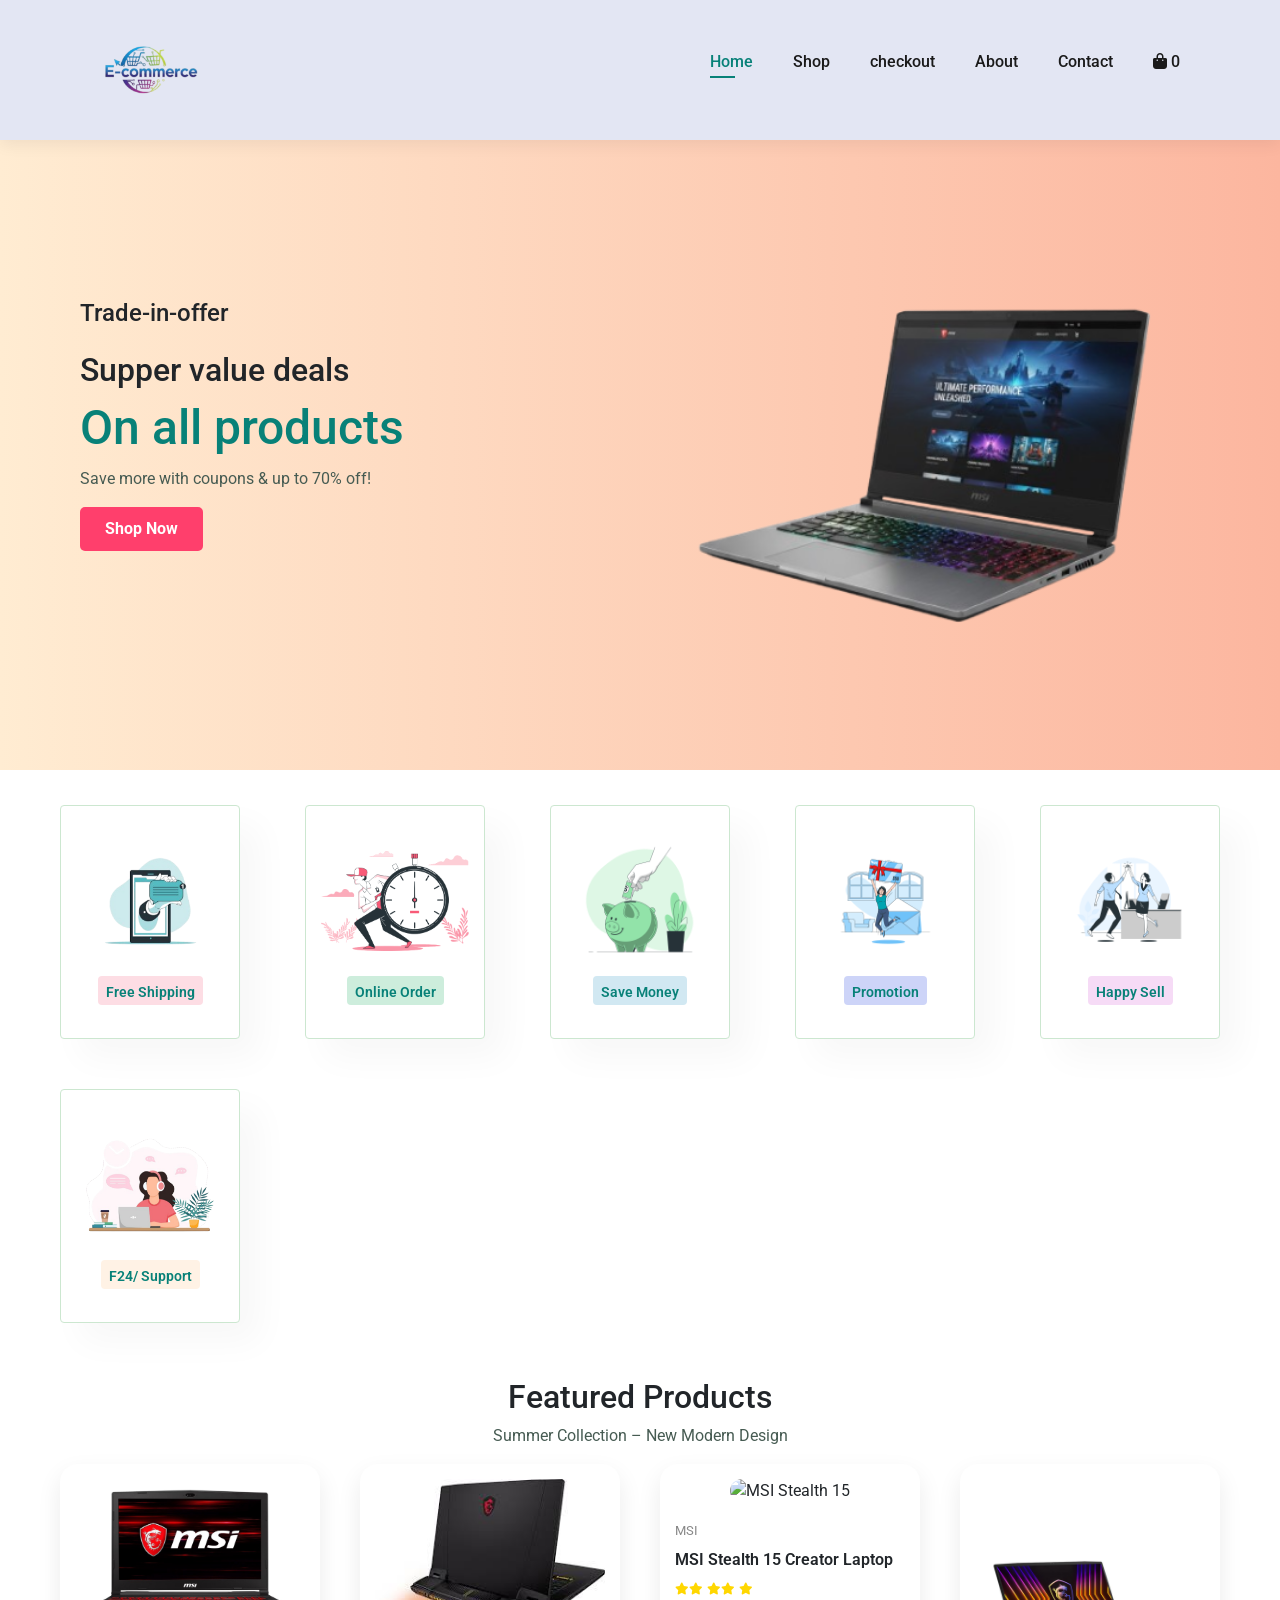
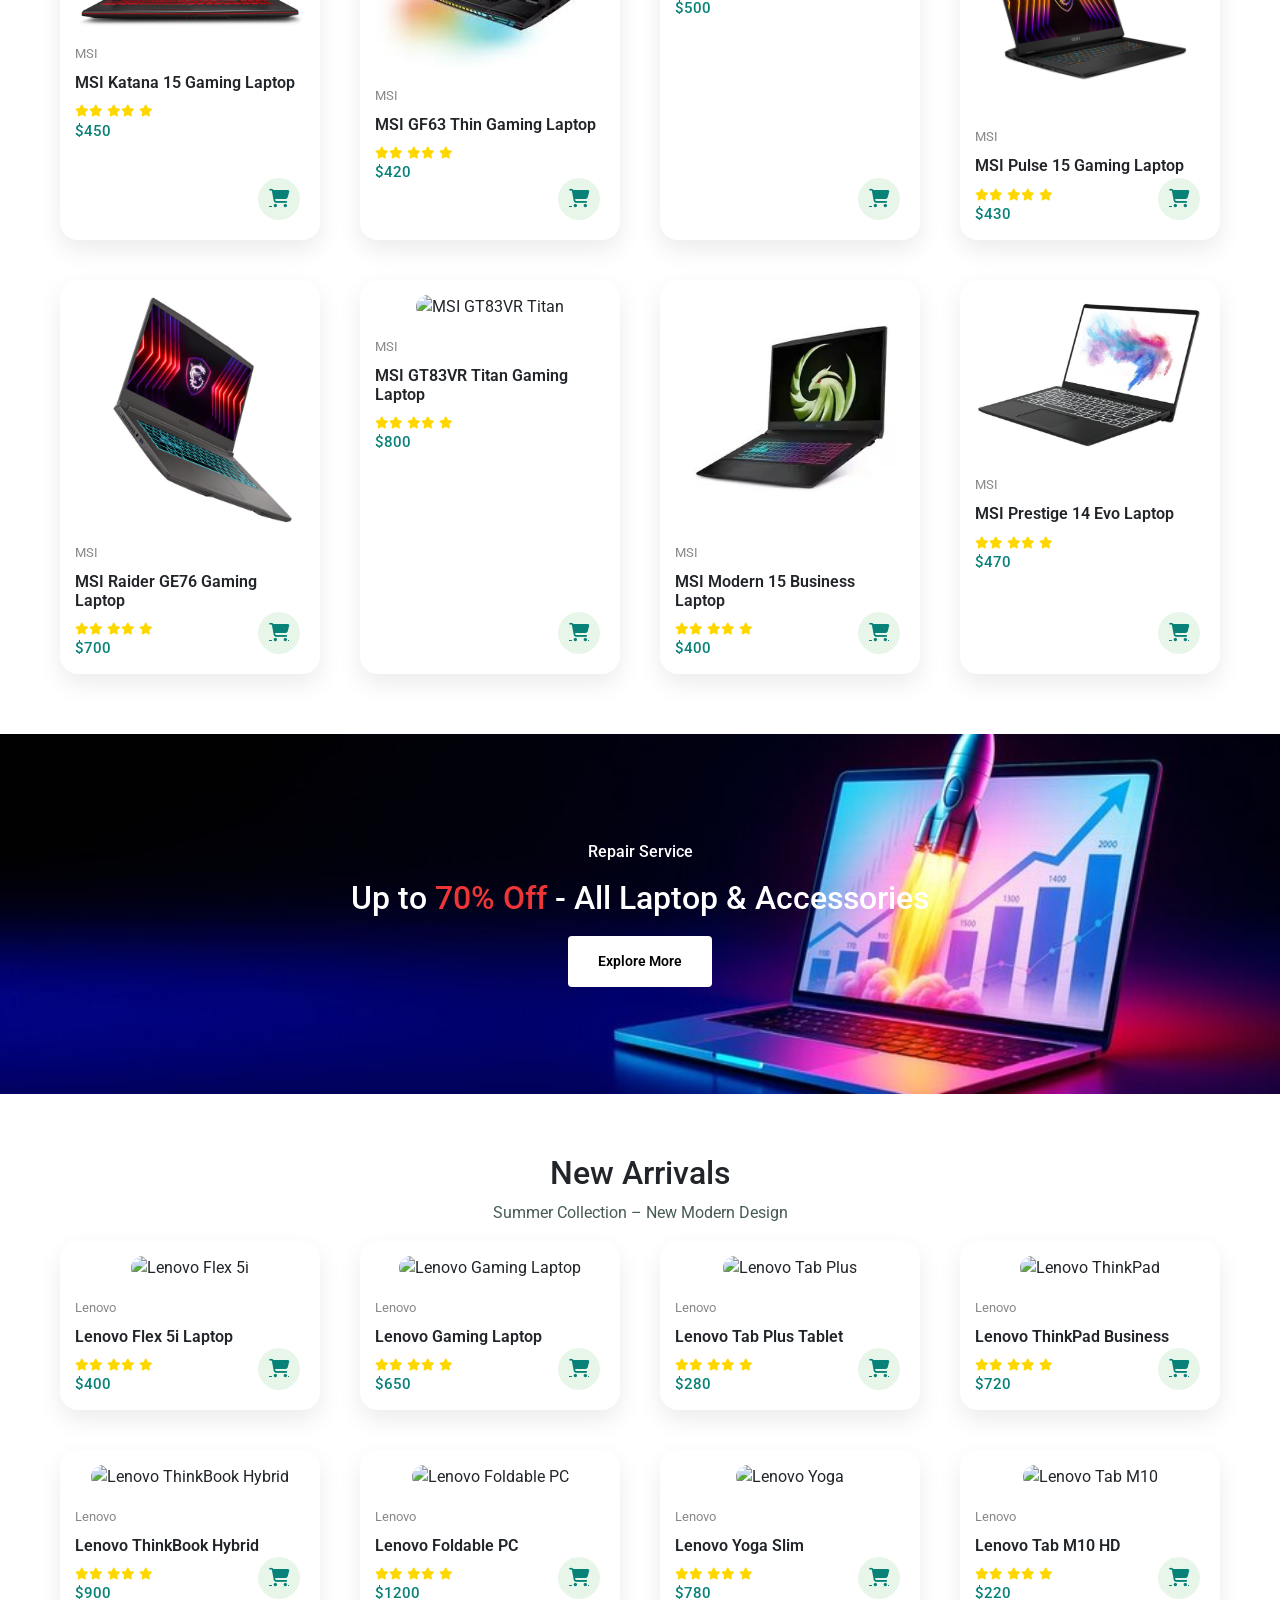
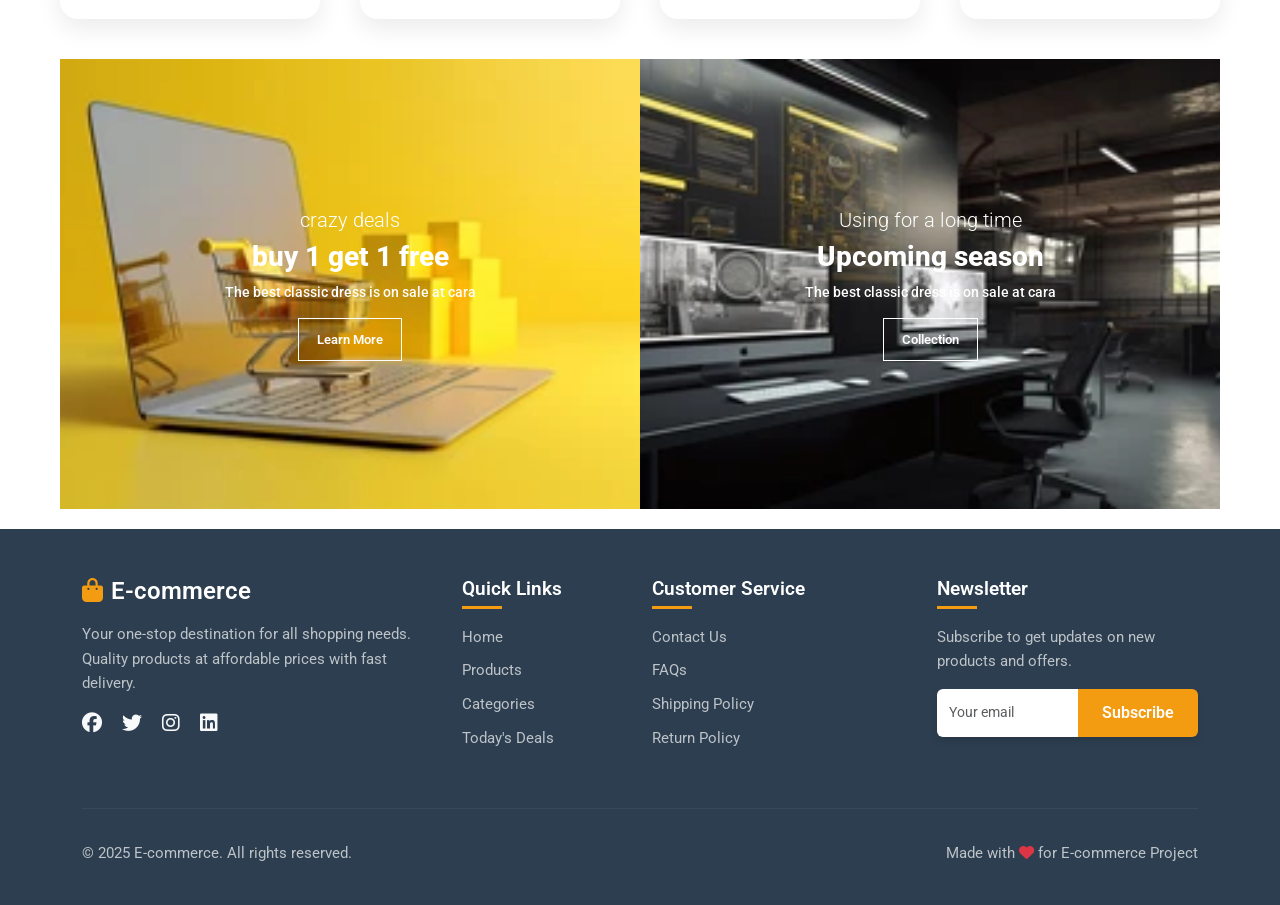
==== commit 120c797c: "Merge remote-tracking branch 'origin' into yang-develop" ====
--- a/index.html
+++ b/index.html
@@ -16,7 +16,7 @@
             <ul id="navbar">
                 <li><a class="active" href="index.html">Home</a></li>
                 <li><a href="/template/shop.html">Shop</a></li>
-                <li><a href="/template/checkout.html">Chekout</a></li>
+                <li><a href="/template/checkout.html">checkout</a></li>
                 <li><a href="/template/about.html">About</a></li>
                 <li><a href="/template/contact.html">Contact</a></li>
                 <li id="lg-bag">
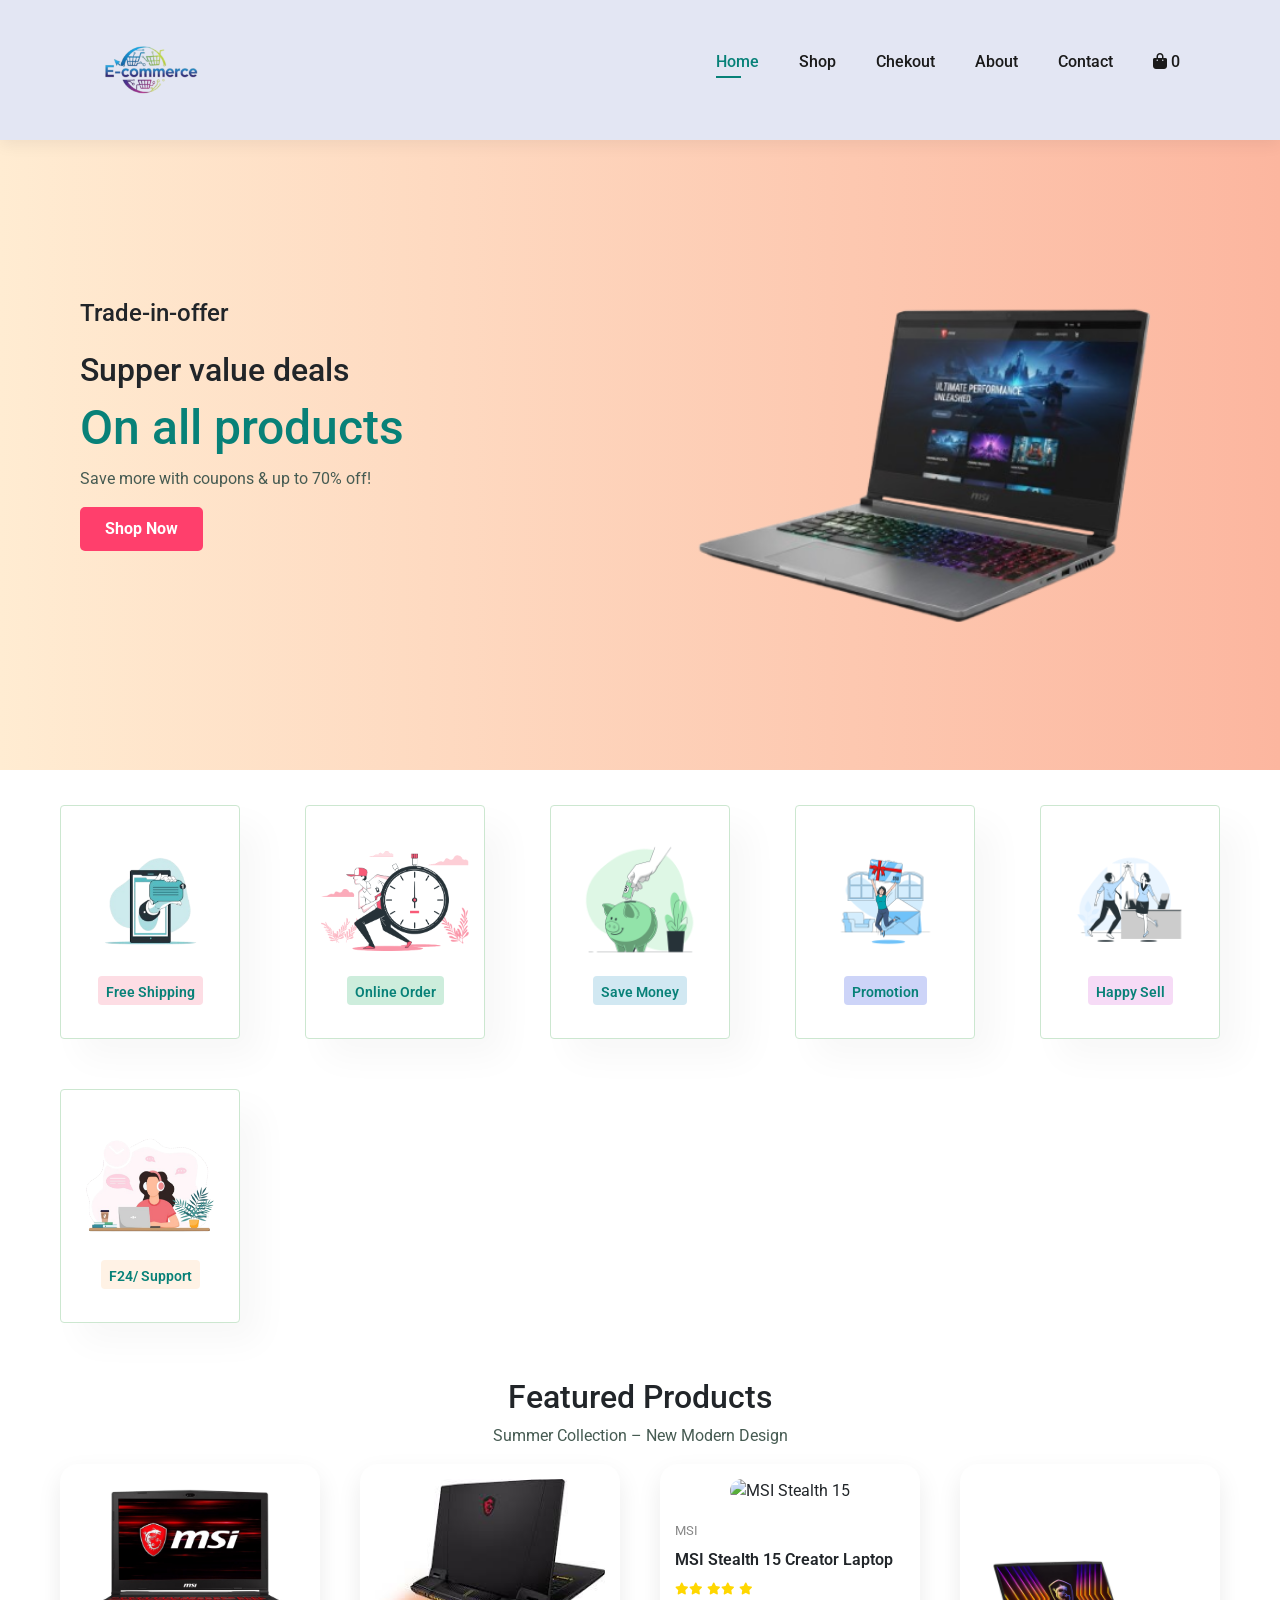
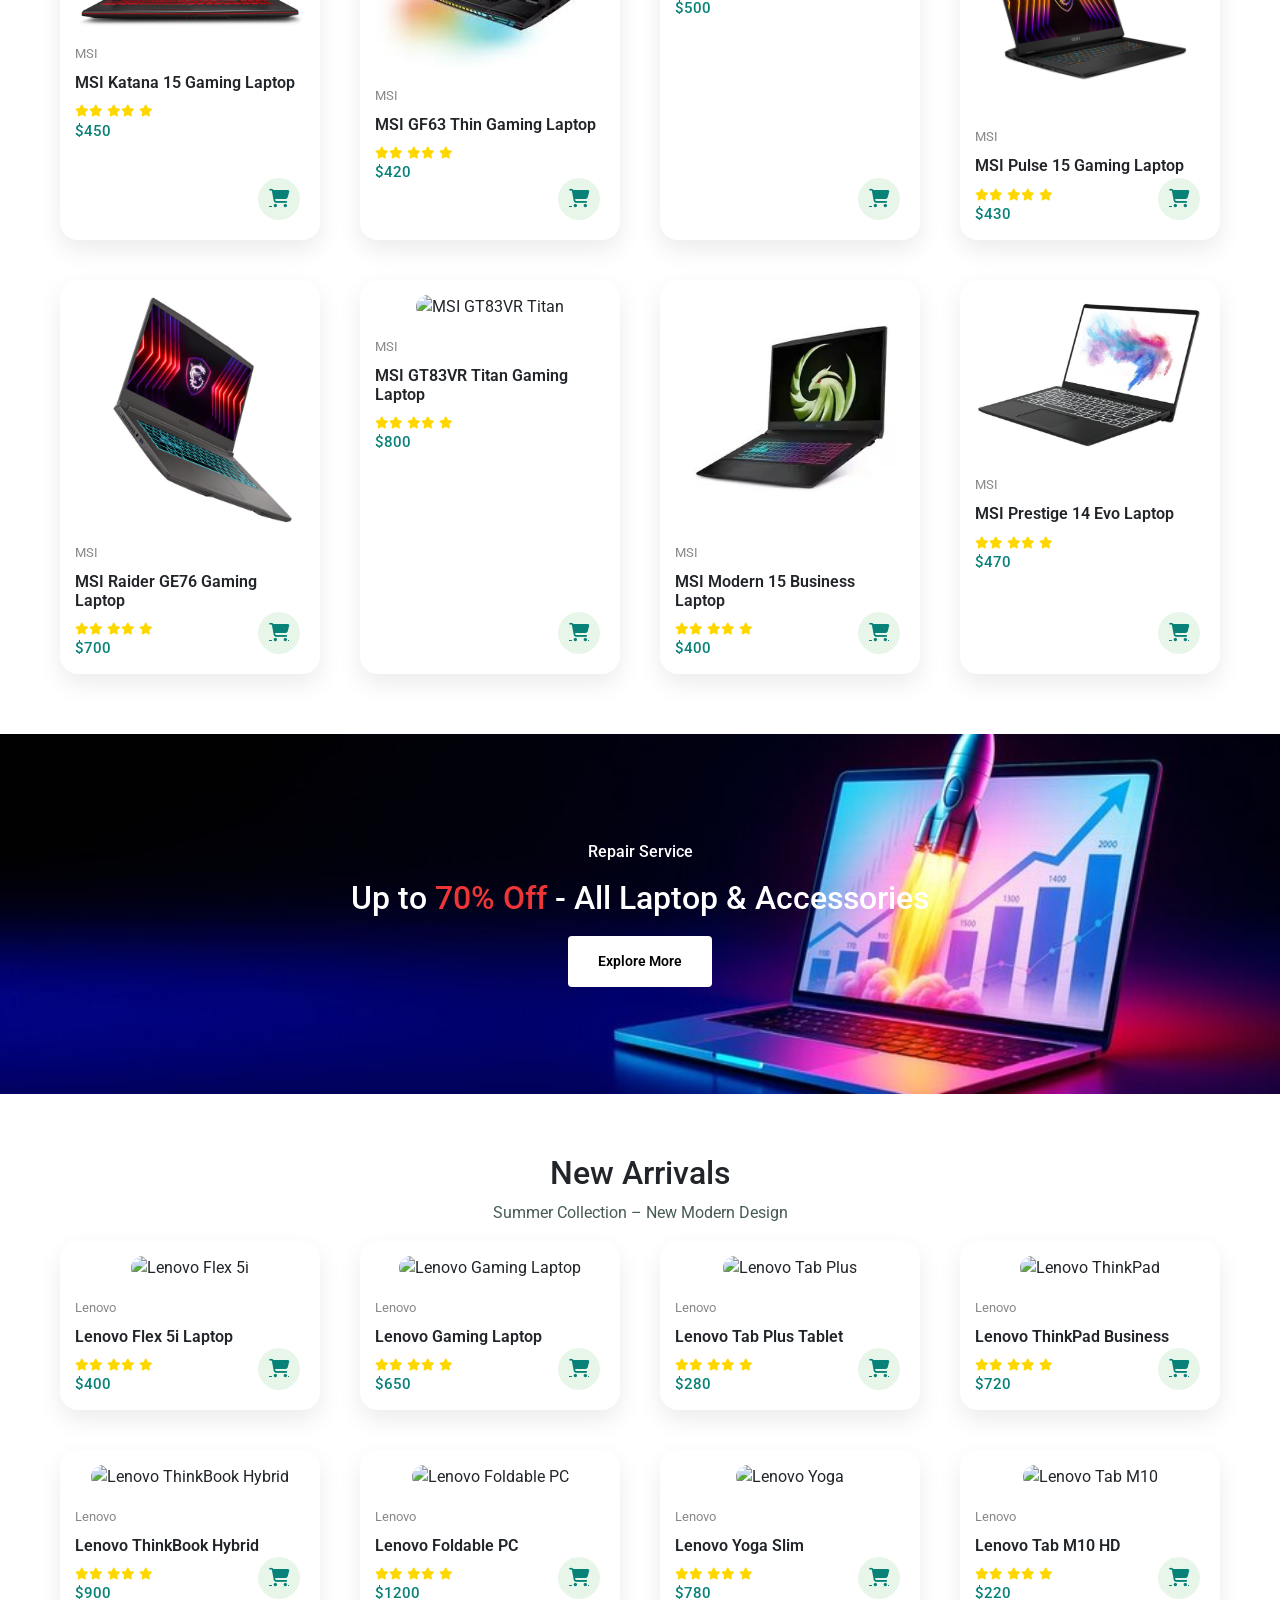
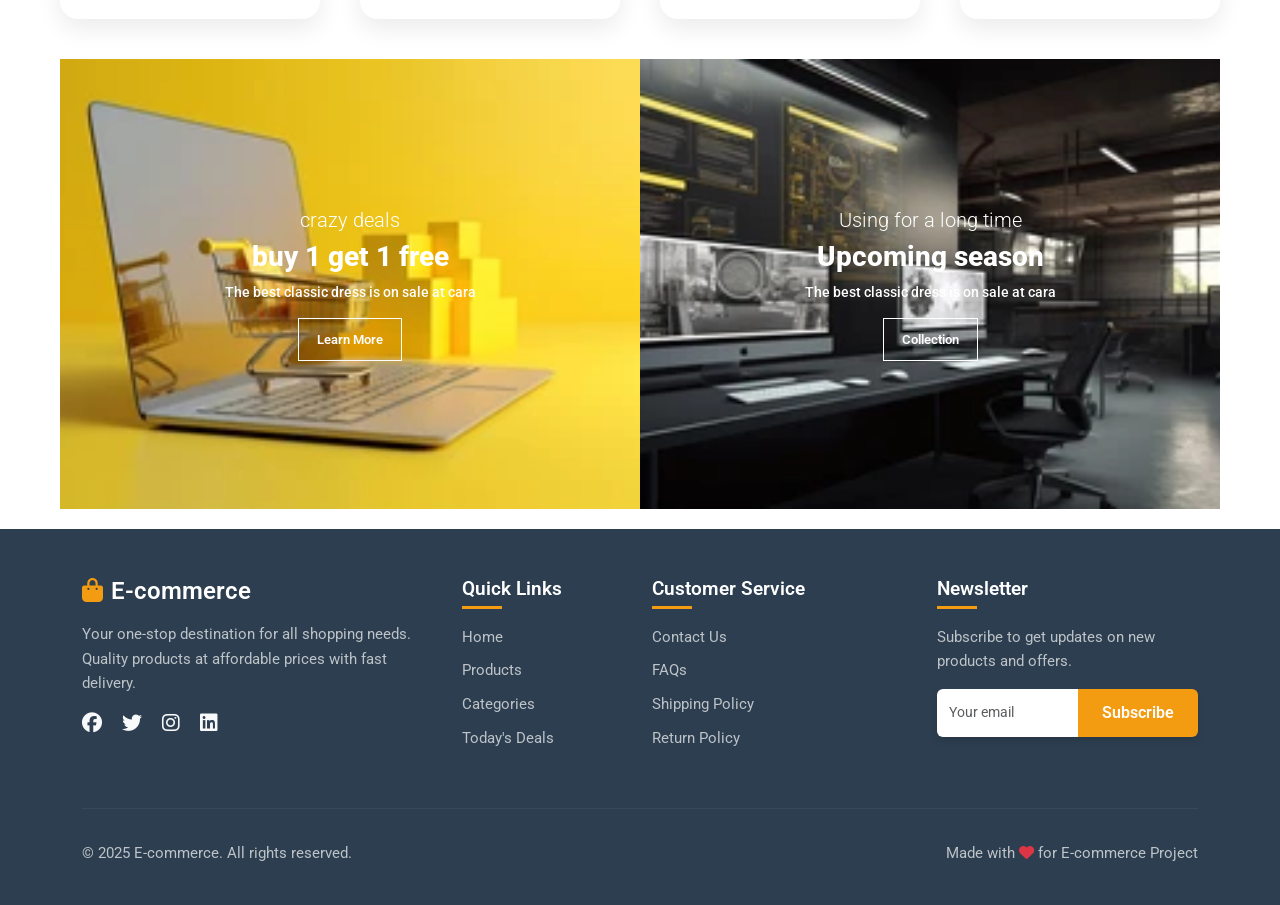
==== commit d5ae84ae: "fix:bug" ====
--- a/index.html
+++ b/index.html
@@ -16,7 +16,7 @@
             <ul id="navbar">
                 <li><a class="active" href="index.html">Home</a></li>
                 <li><a href="/template/shop.html">Shop</a></li>
-                <li><a href="/template/checkout.html">checkout</a></li>
+                <li><a href="/template/checkout.html">Chekout</a></li>
                 <li><a href="/template/about.html">About</a></li>
                 <li><a href="/template/contact.html">Contact</a></li>
                 <li id="lg-bag">
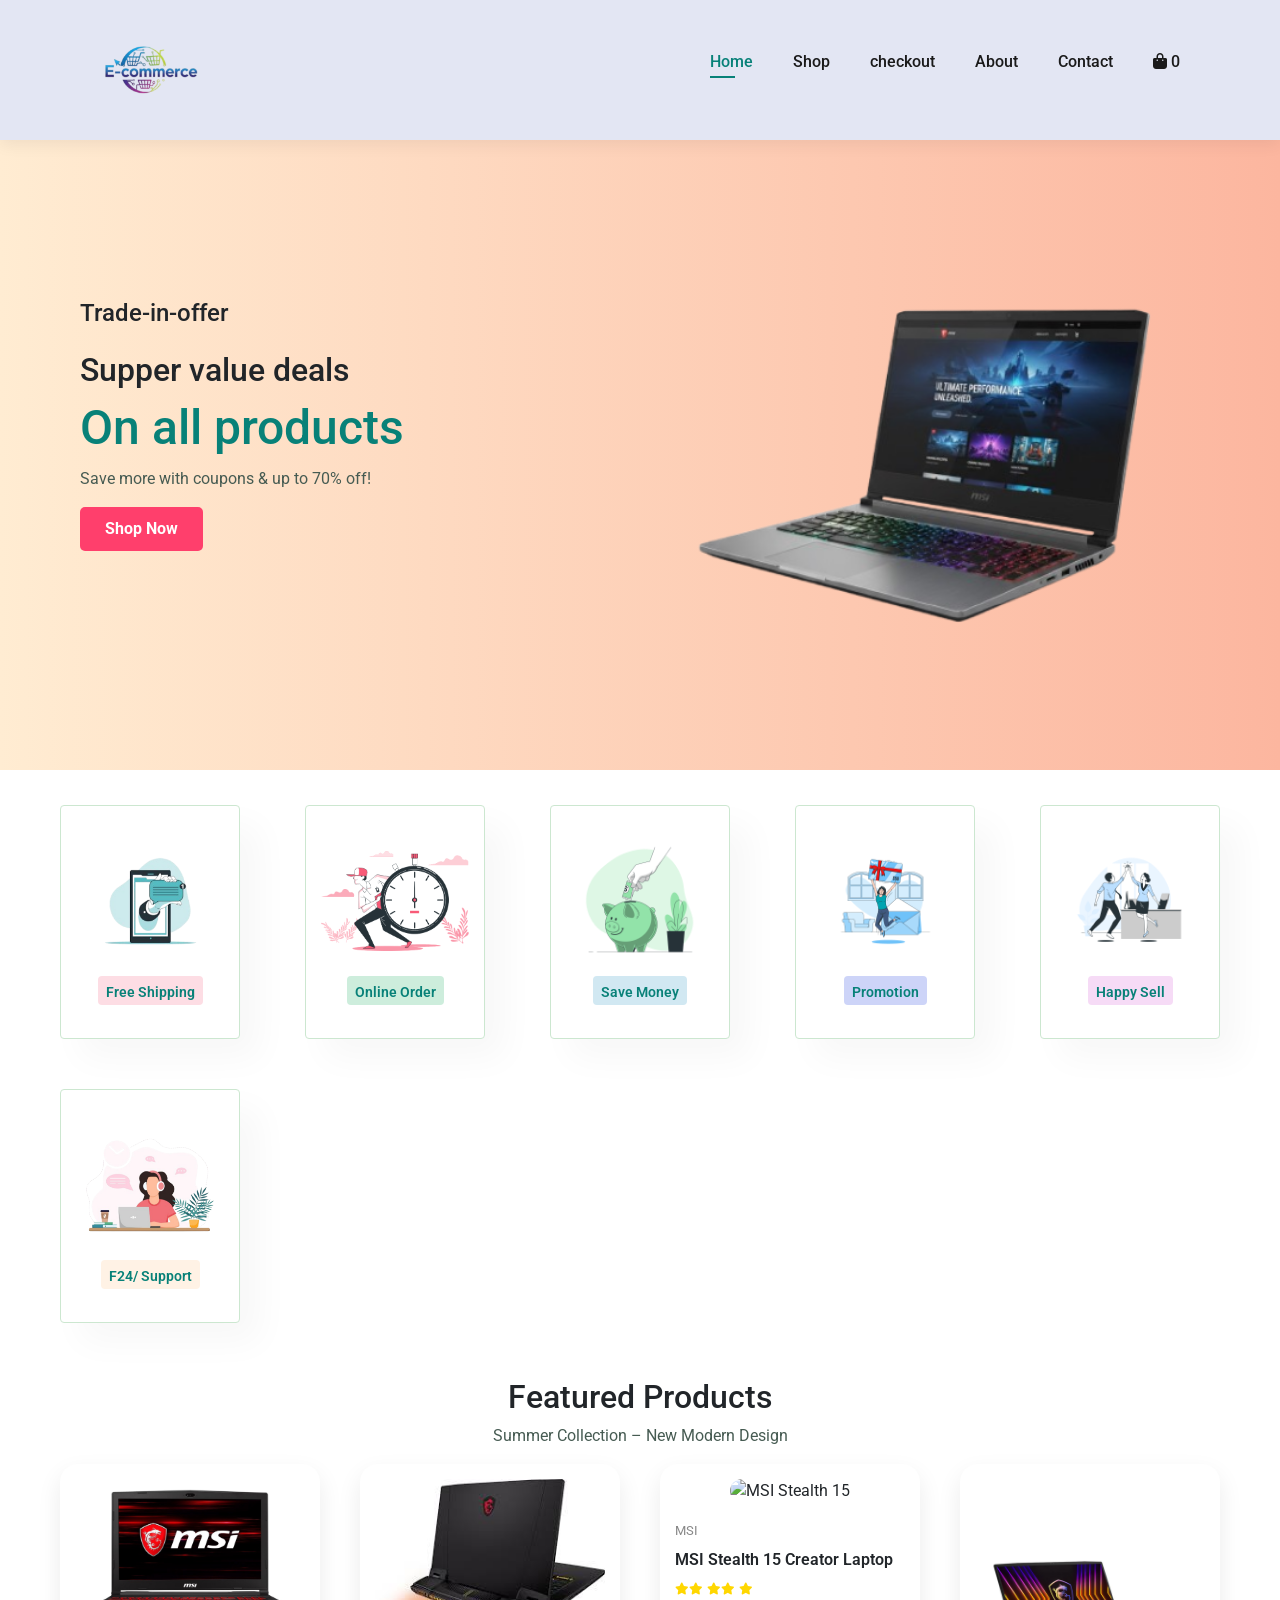
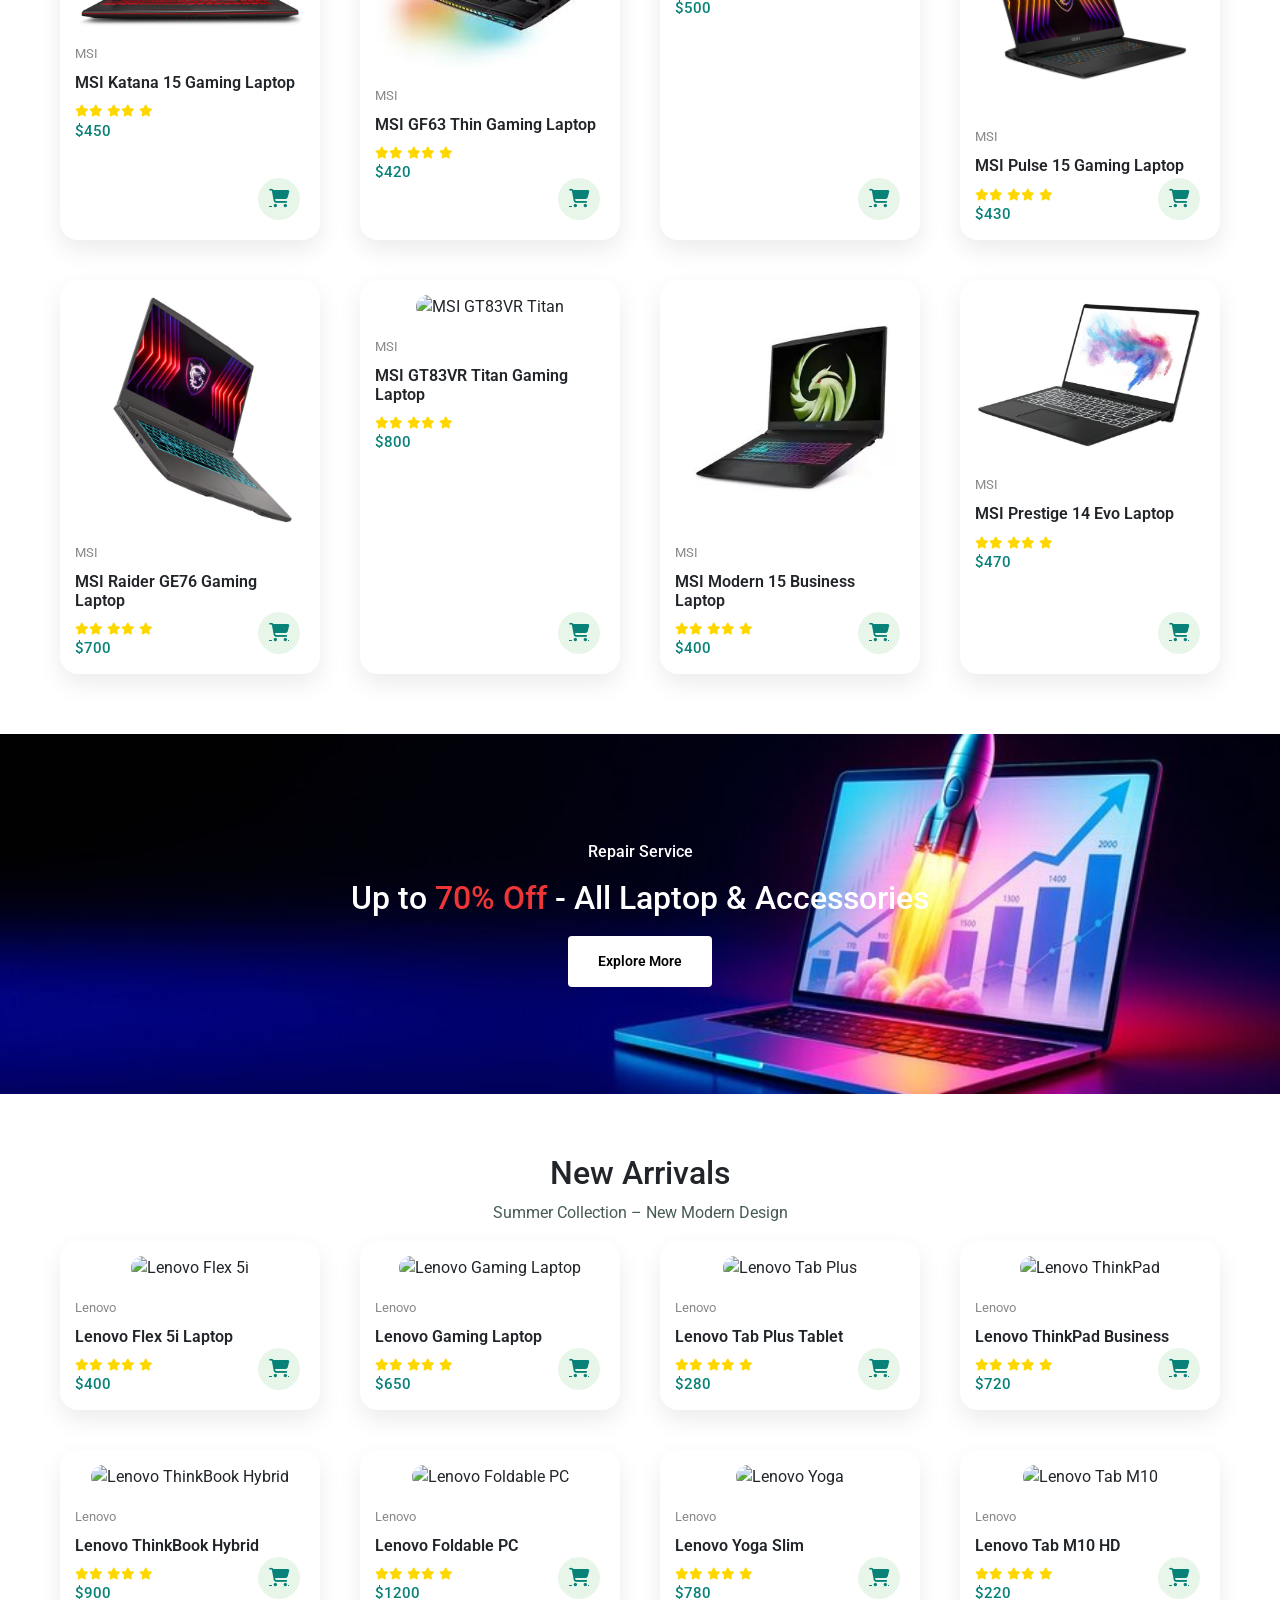
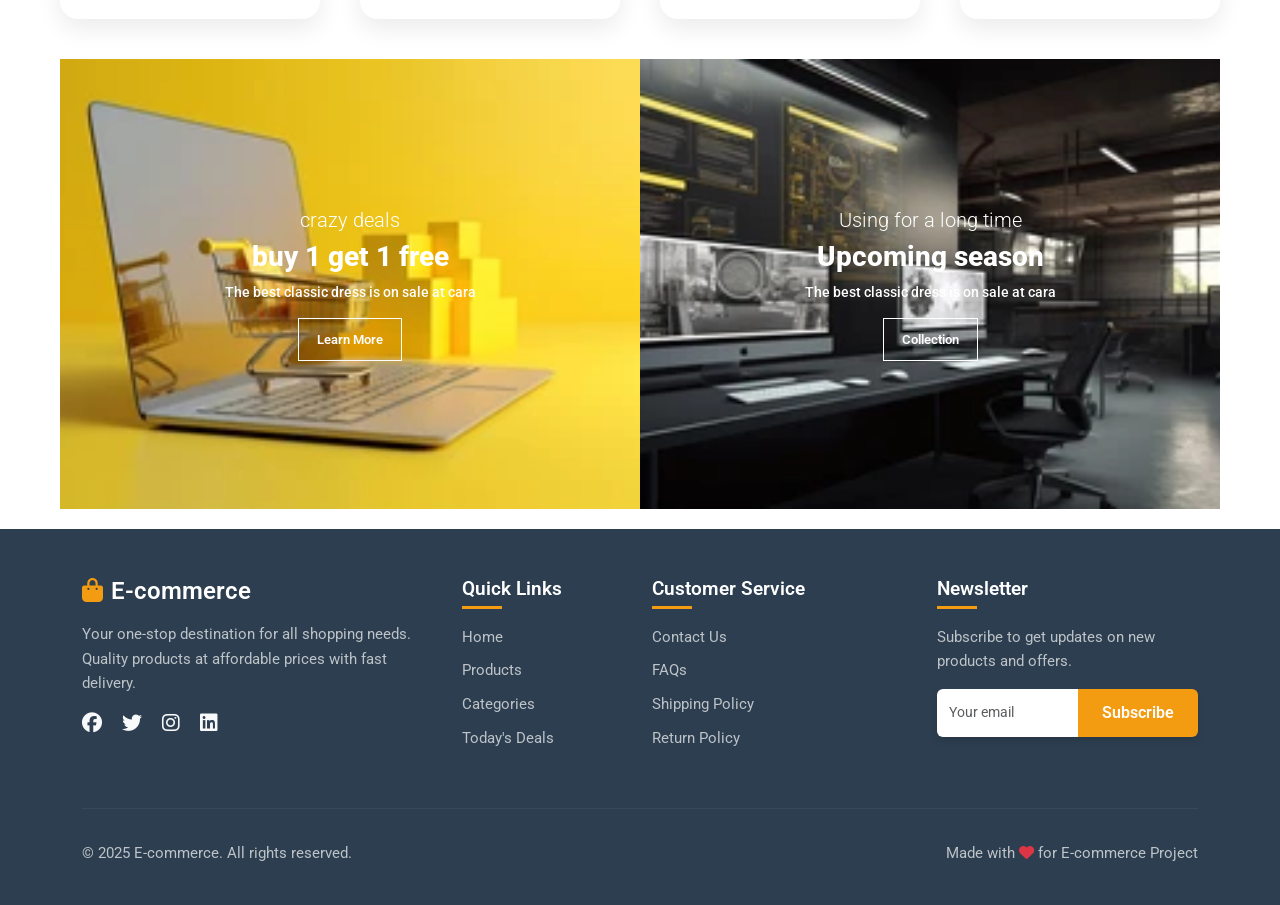
==== commit ee095030: "Merge branch 'feacture/Nang-develop' of https://github.com/Nangcoding/E-comerce.project-js into deve" ====
--- a/index.html
+++ b/index.html
@@ -16,7 +16,7 @@
             <ul id="navbar">
                 <li><a class="active" href="index.html">Home</a></li>
                 <li><a href="/template/shop.html">Shop</a></li>
-                <li><a href="/template/checkout.html">Chekout</a></li>
+                <li><a href="/template/checkout.html">checkout</a></li>
                 <li><a href="/template/about.html">About</a></li>
                 <li><a href="/template/contact.html">Contact</a></li>
                 <li id="lg-bag">
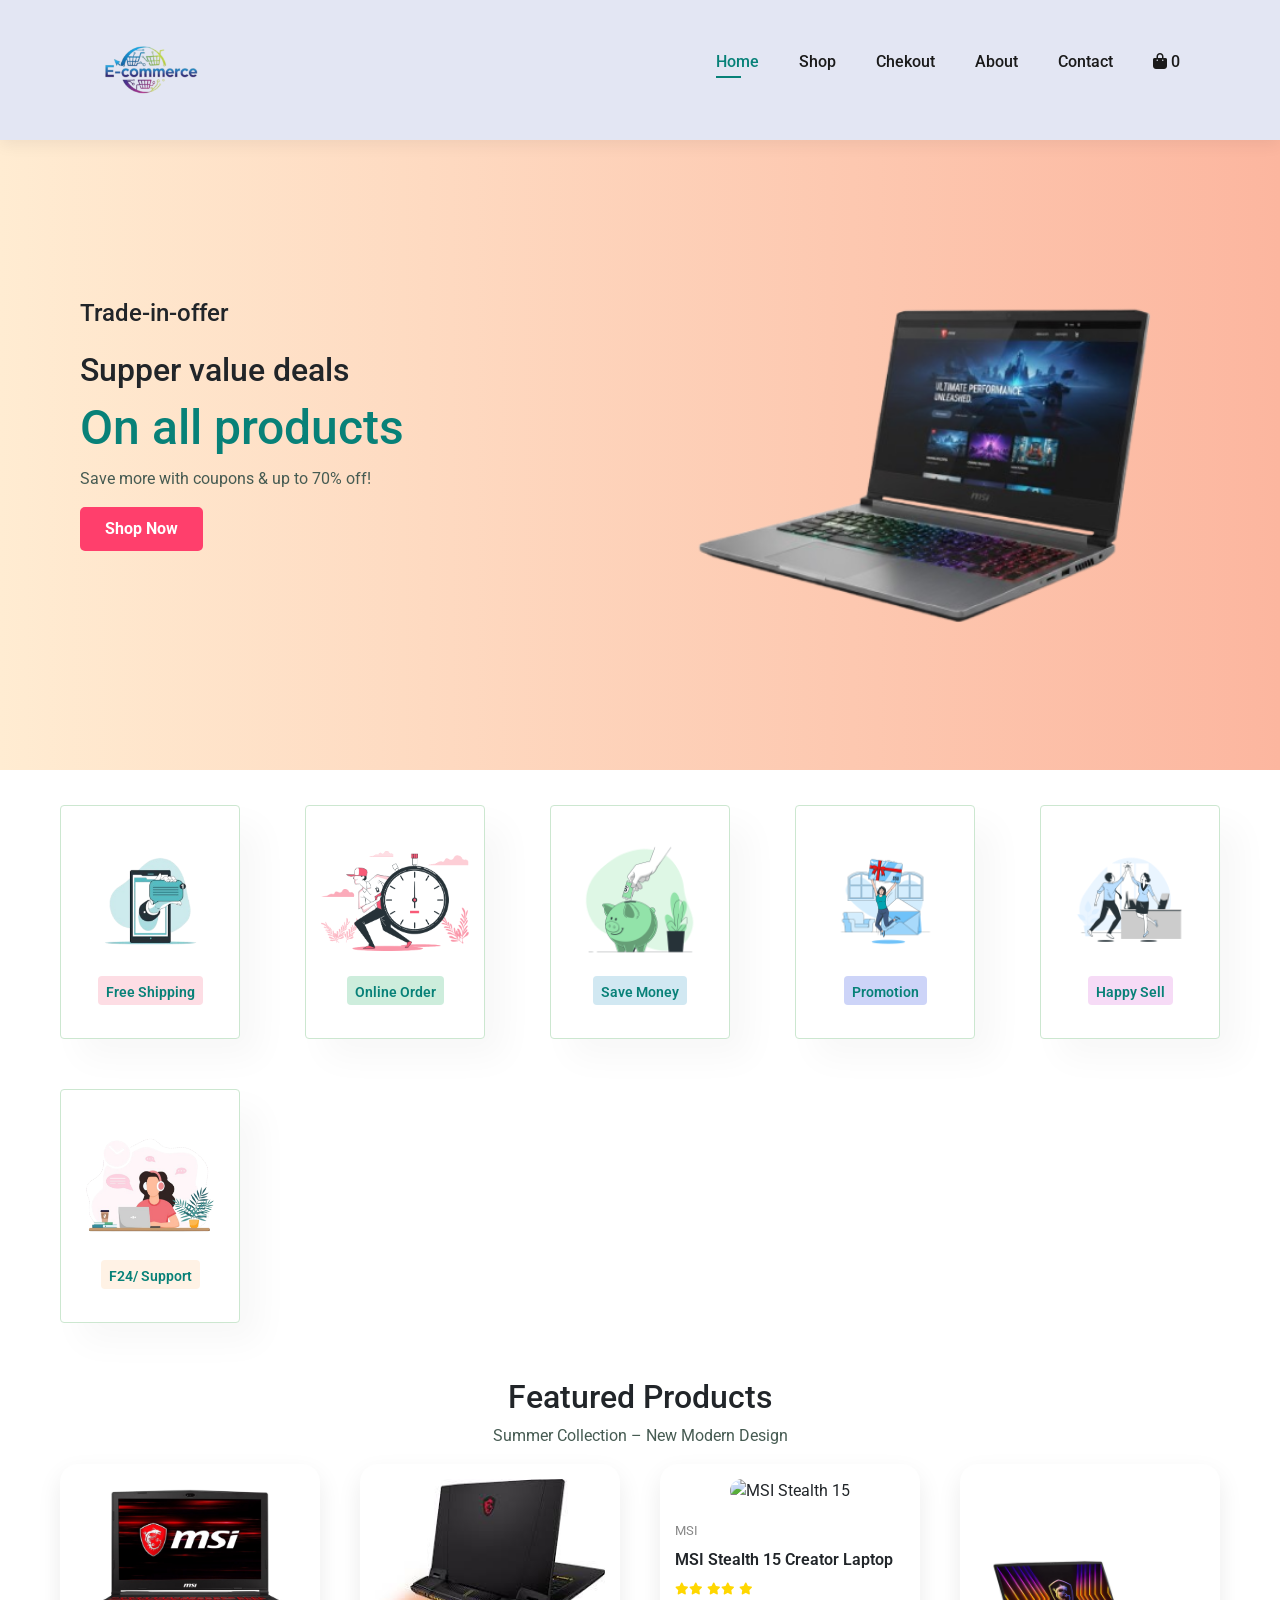
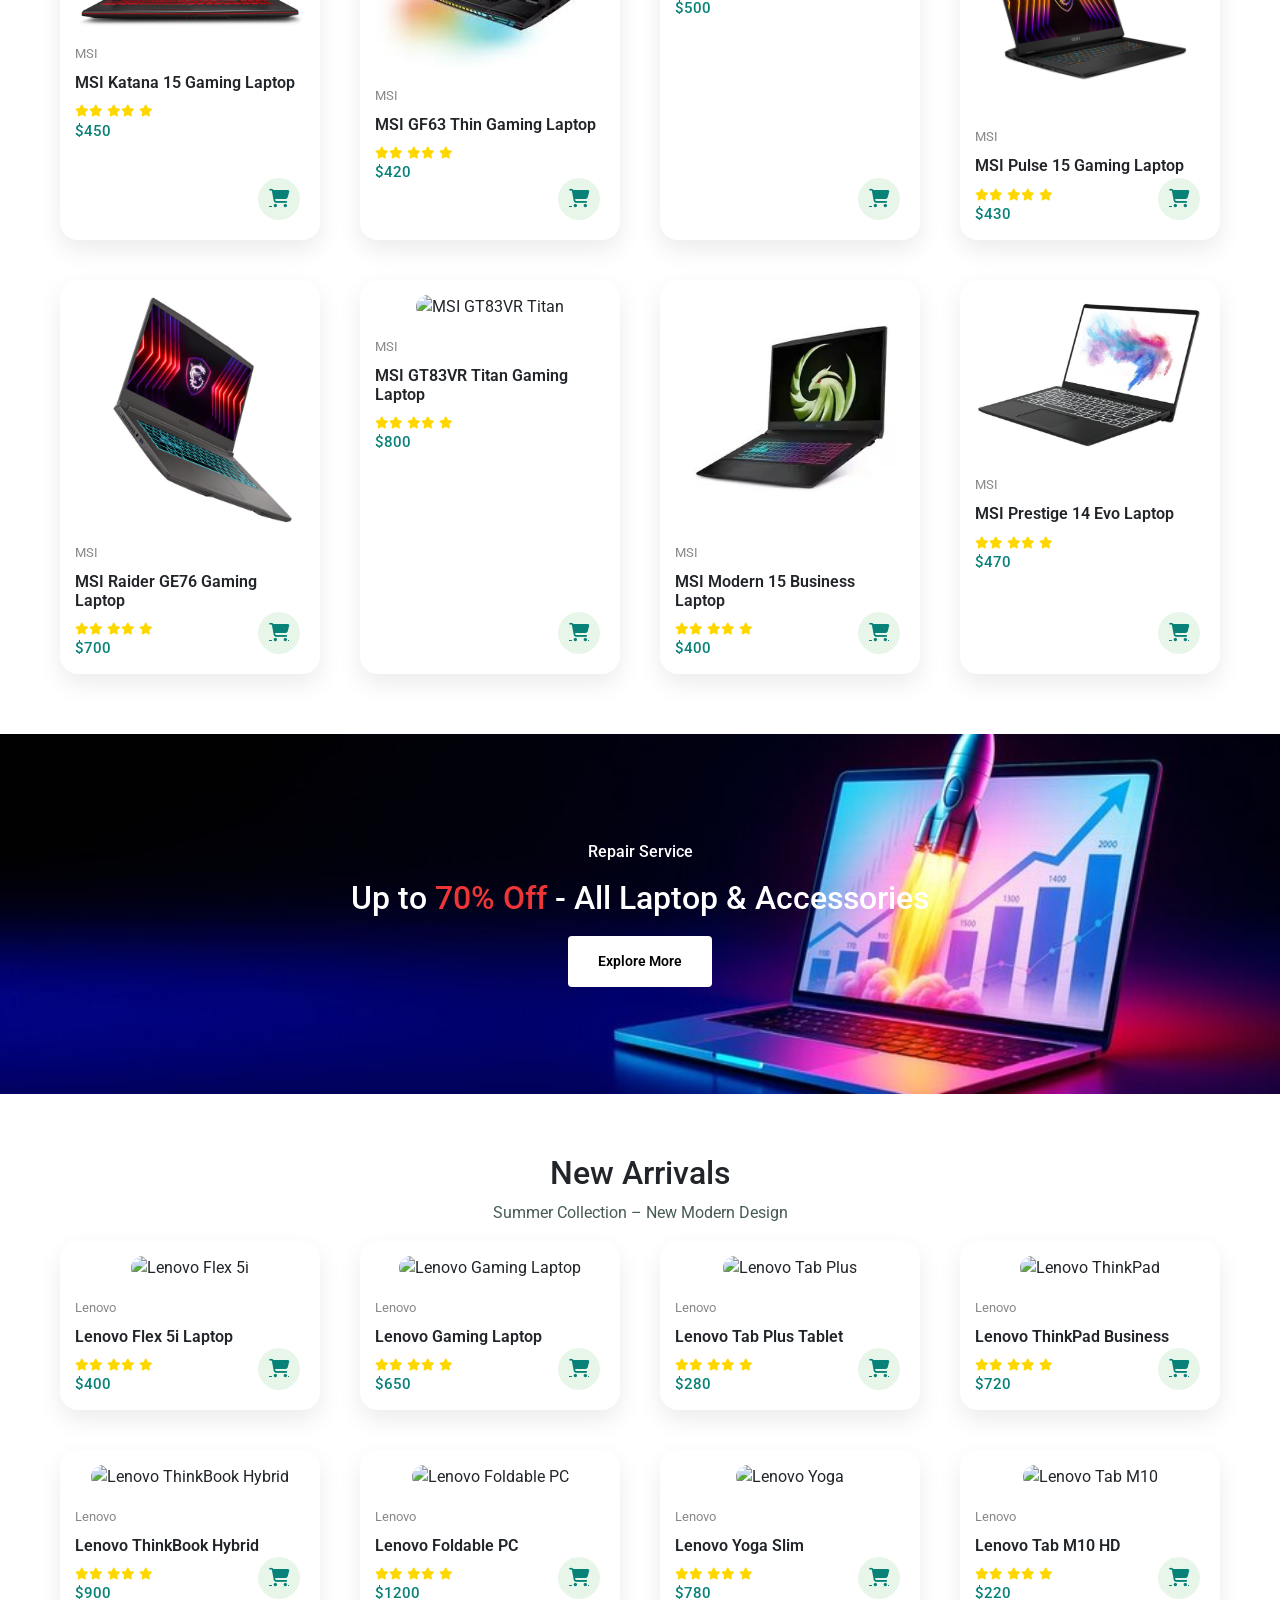
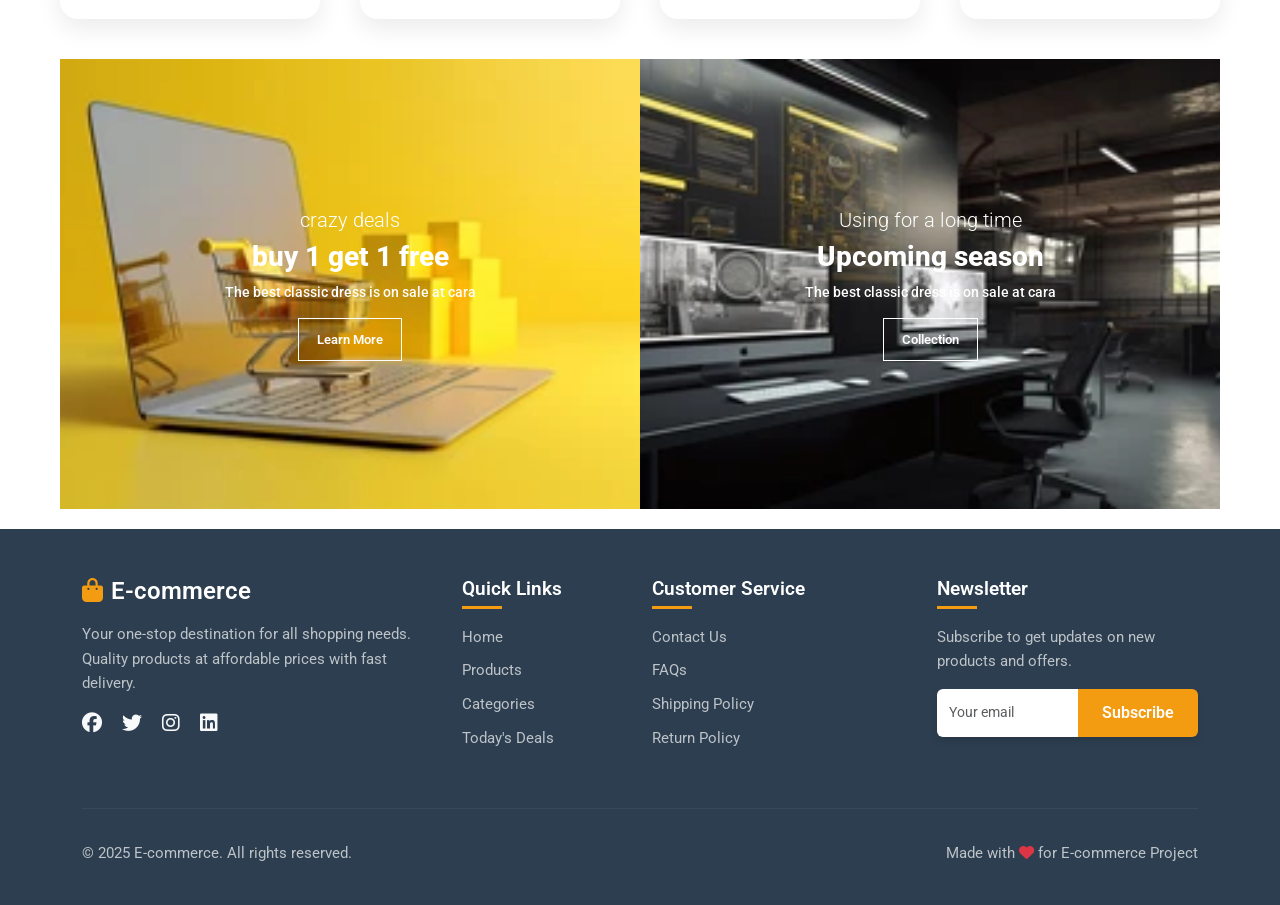
==== commit 0a5ffcc7: "Merge branch 'feacture/Nang-develop' of https://github.com/Nangcoding/E-comerce.project-js into prod" ====
--- a/index.html
+++ b/index.html
@@ -16,7 +16,7 @@
             <ul id="navbar">
                 <li><a class="active" href="index.html">Home</a></li>
                 <li><a href="/template/shop.html">Shop</a></li>
-                <li><a href="/template/checkout.html">checkout</a></li>
+                <li><a href="/template/checkout.html">Chekout</a></li>
                 <li><a href="/template/about.html">About</a></li>
                 <li><a href="/template/contact.html">Contact</a></li>
                 <li id="lg-bag">
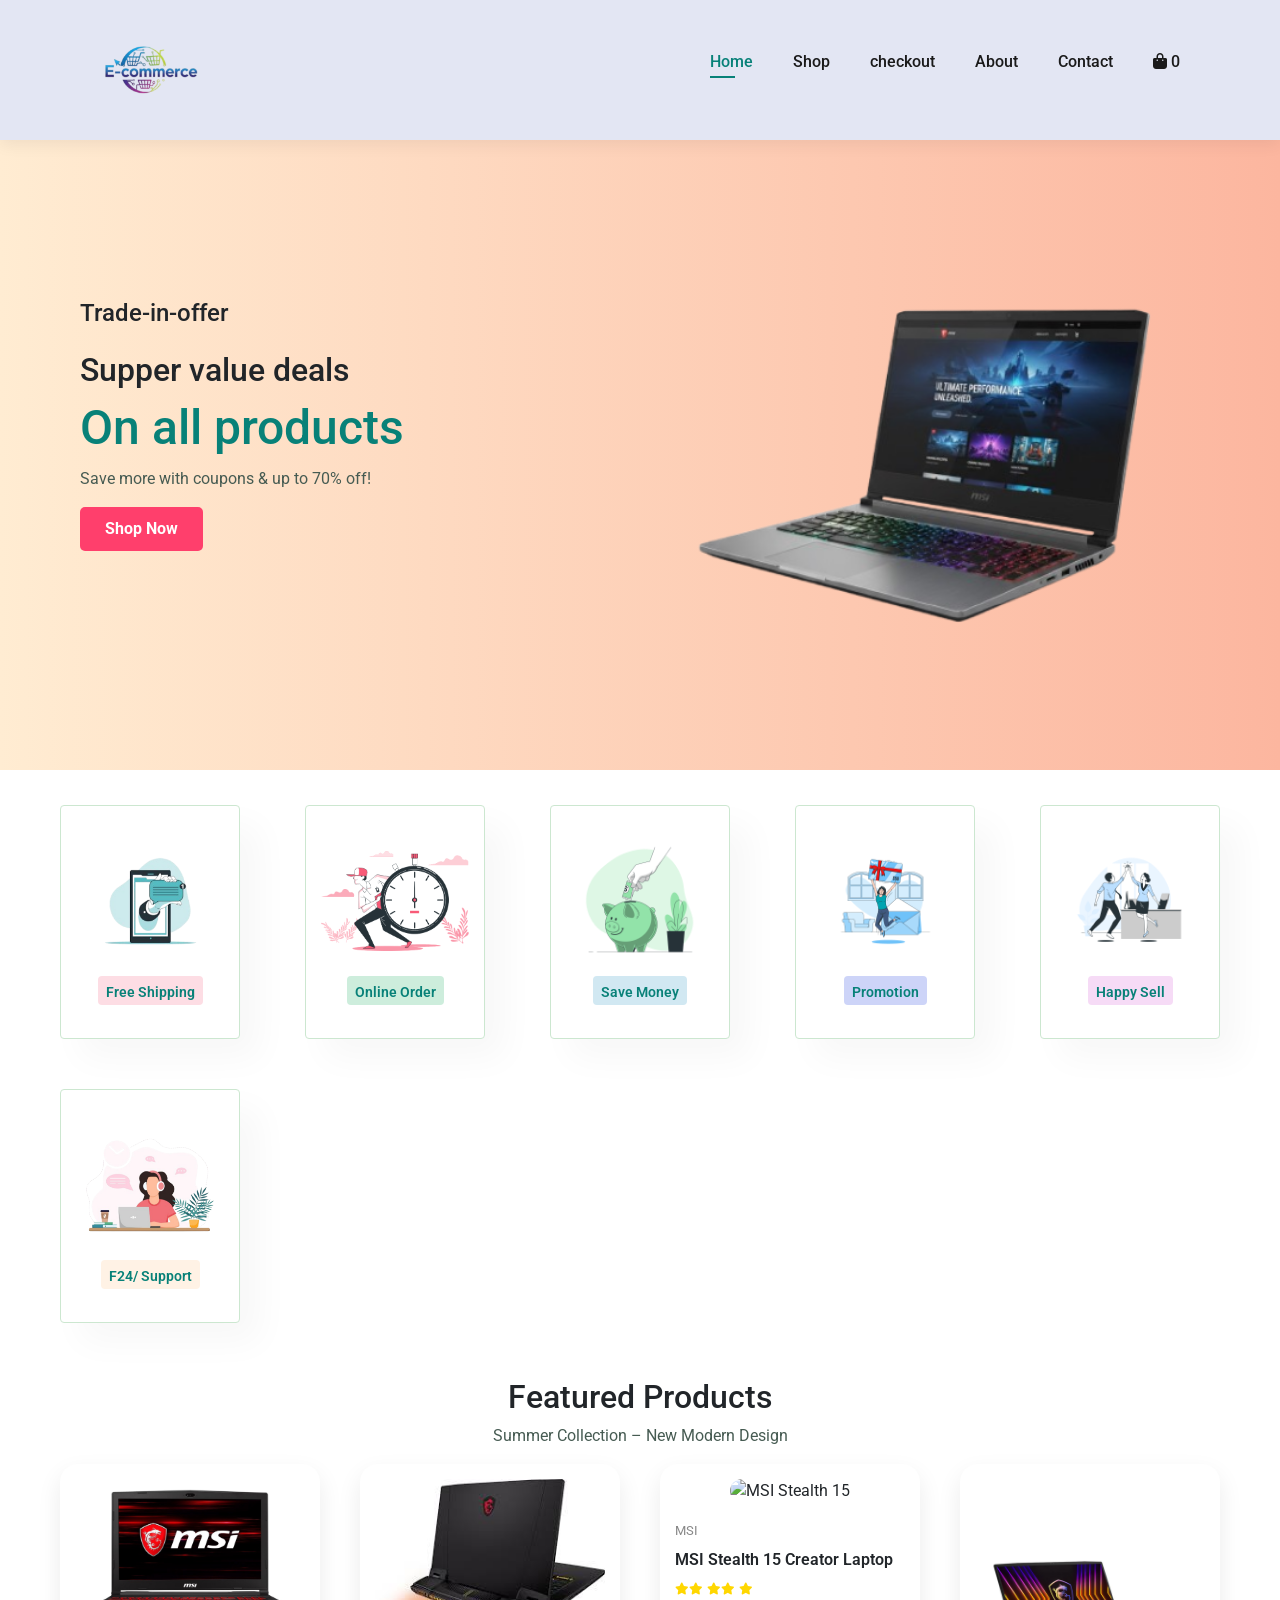
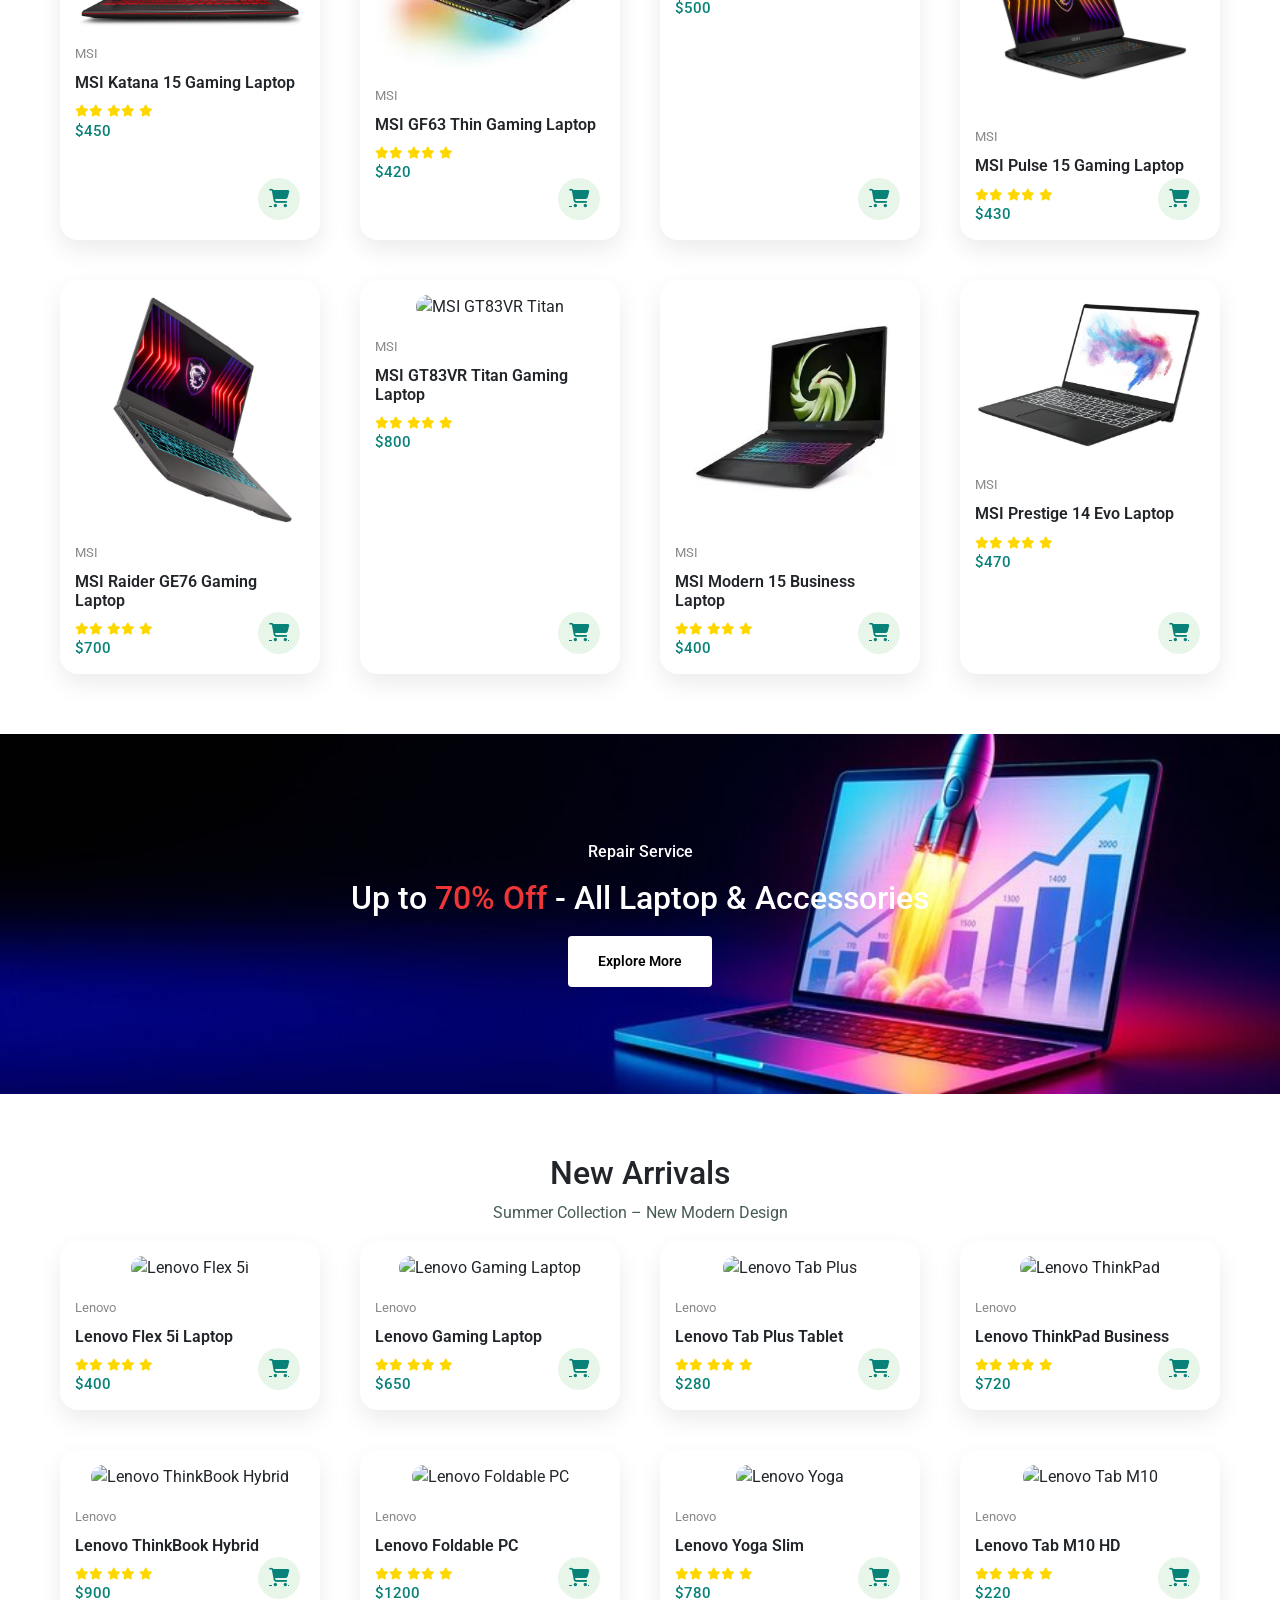
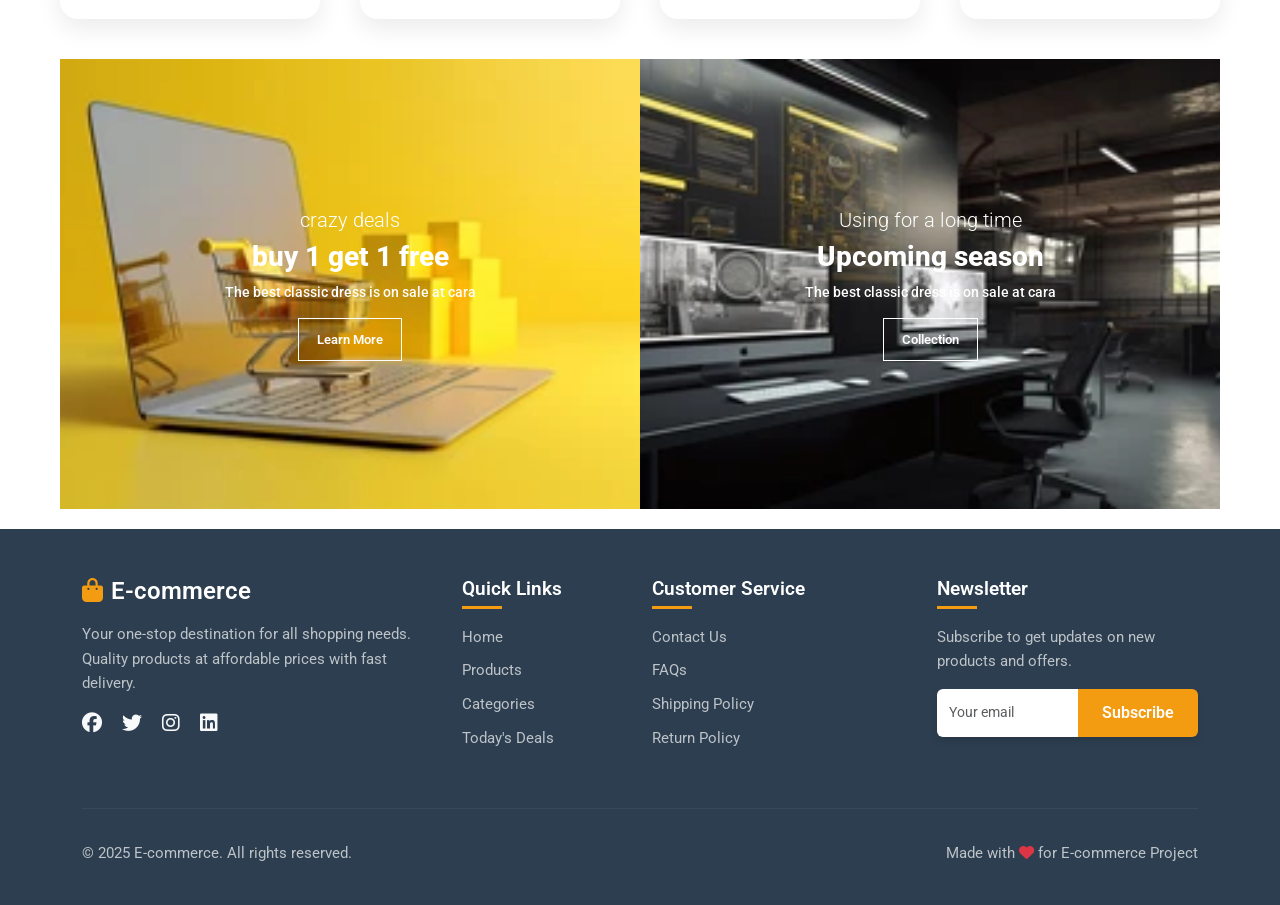
==== commit 8279aa5c: "Merge branch 'product' of https://github.com/Nangcoding/E-comerce.project-js into product" ====
--- a/index.html
+++ b/index.html
@@ -16,7 +16,7 @@
             <ul id="navbar">
                 <li><a class="active" href="index.html">Home</a></li>
                 <li><a href="/template/shop.html">Shop</a></li>
-                <li><a href="/template/checkout.html">Chekout</a></li>
+                <li><a href="/template/checkout.html">checkout</a></li>
                 <li><a href="/template/about.html">About</a></li>
                 <li><a href="/template/contact.html">Contact</a></li>
                 <li id="lg-bag">
